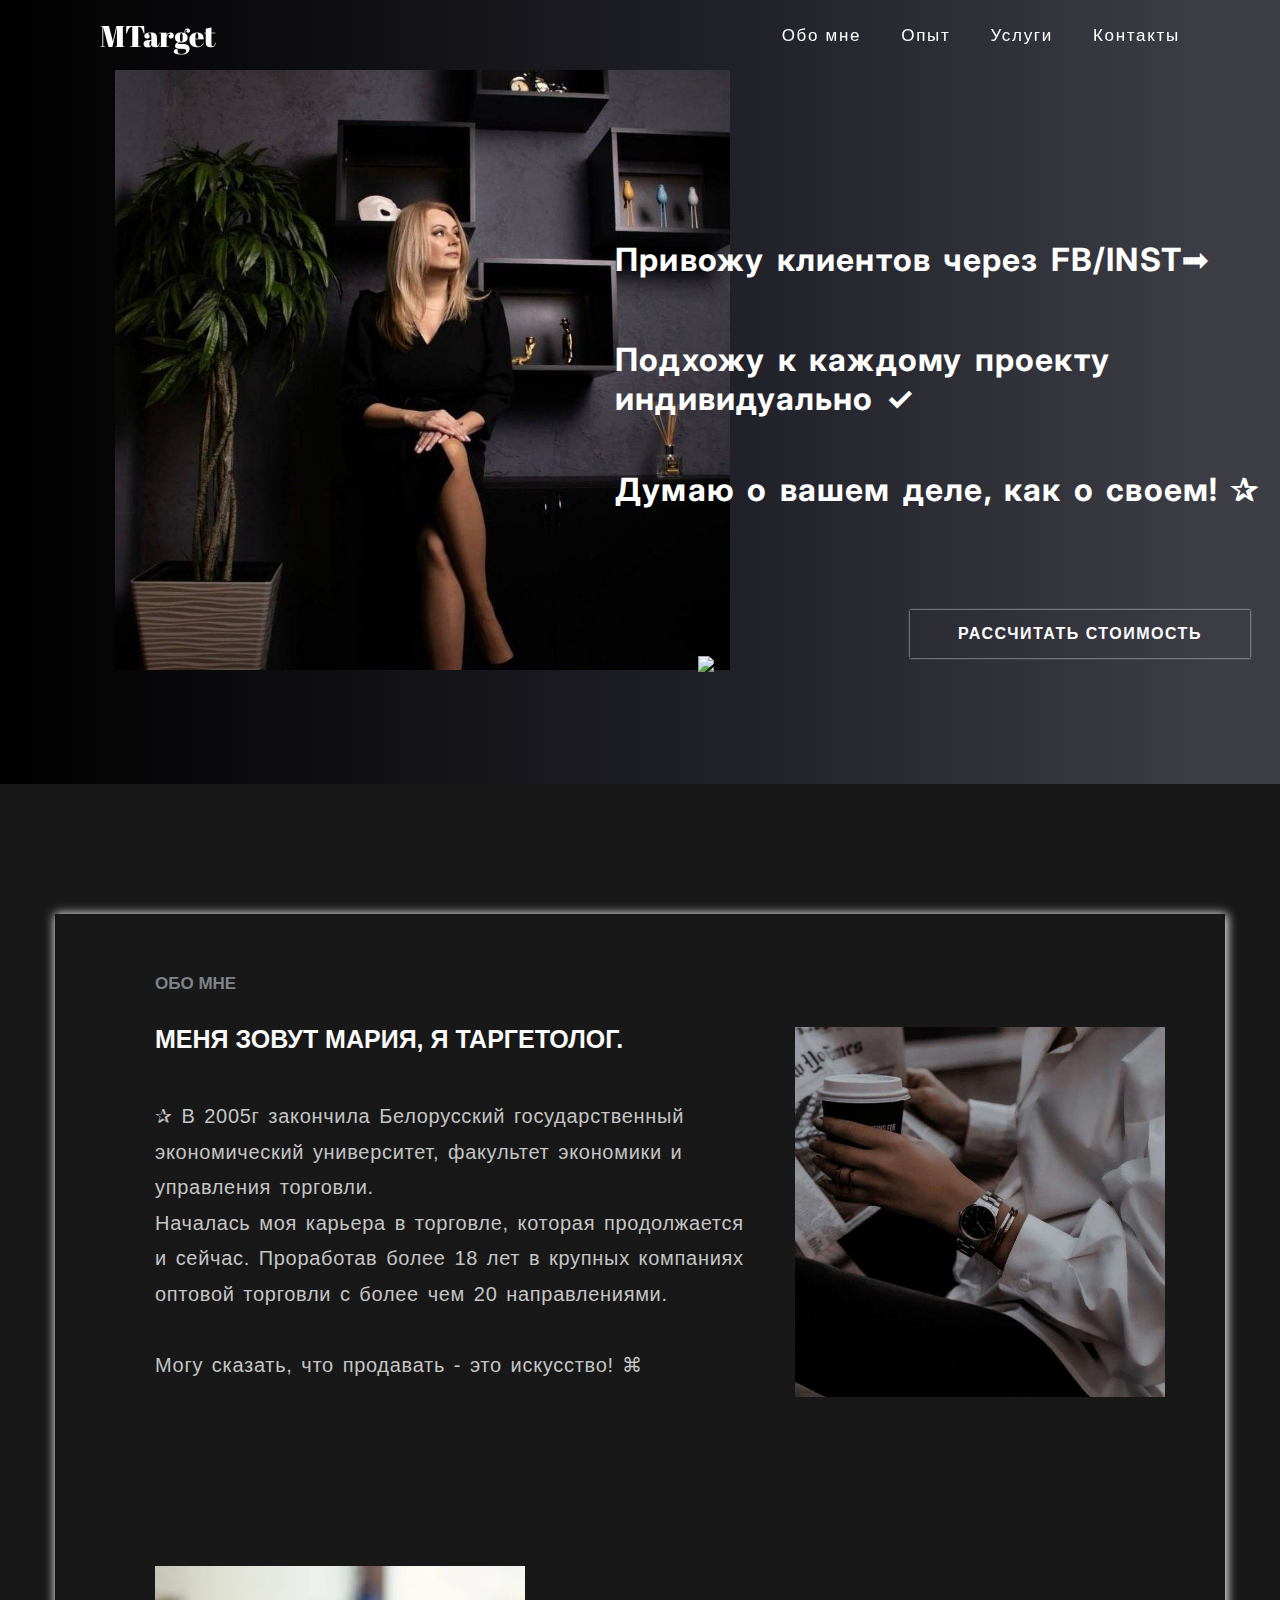
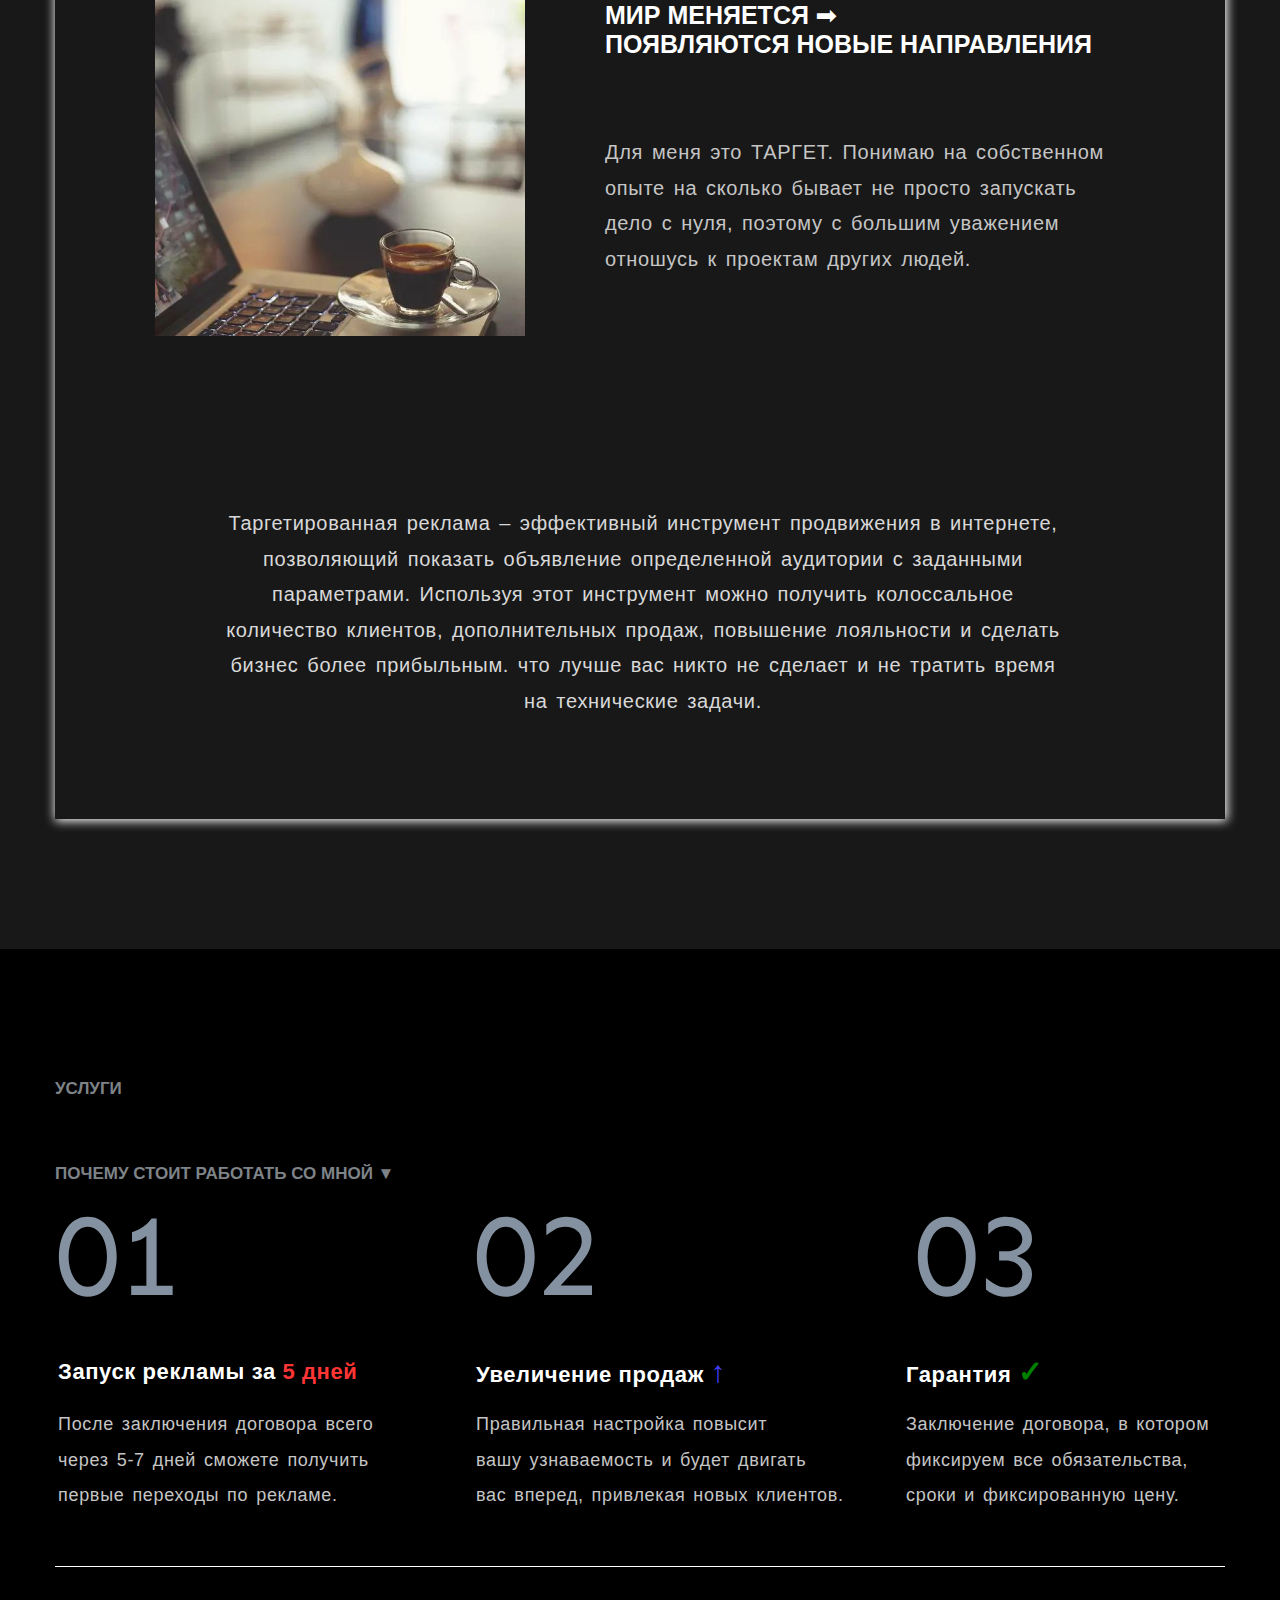
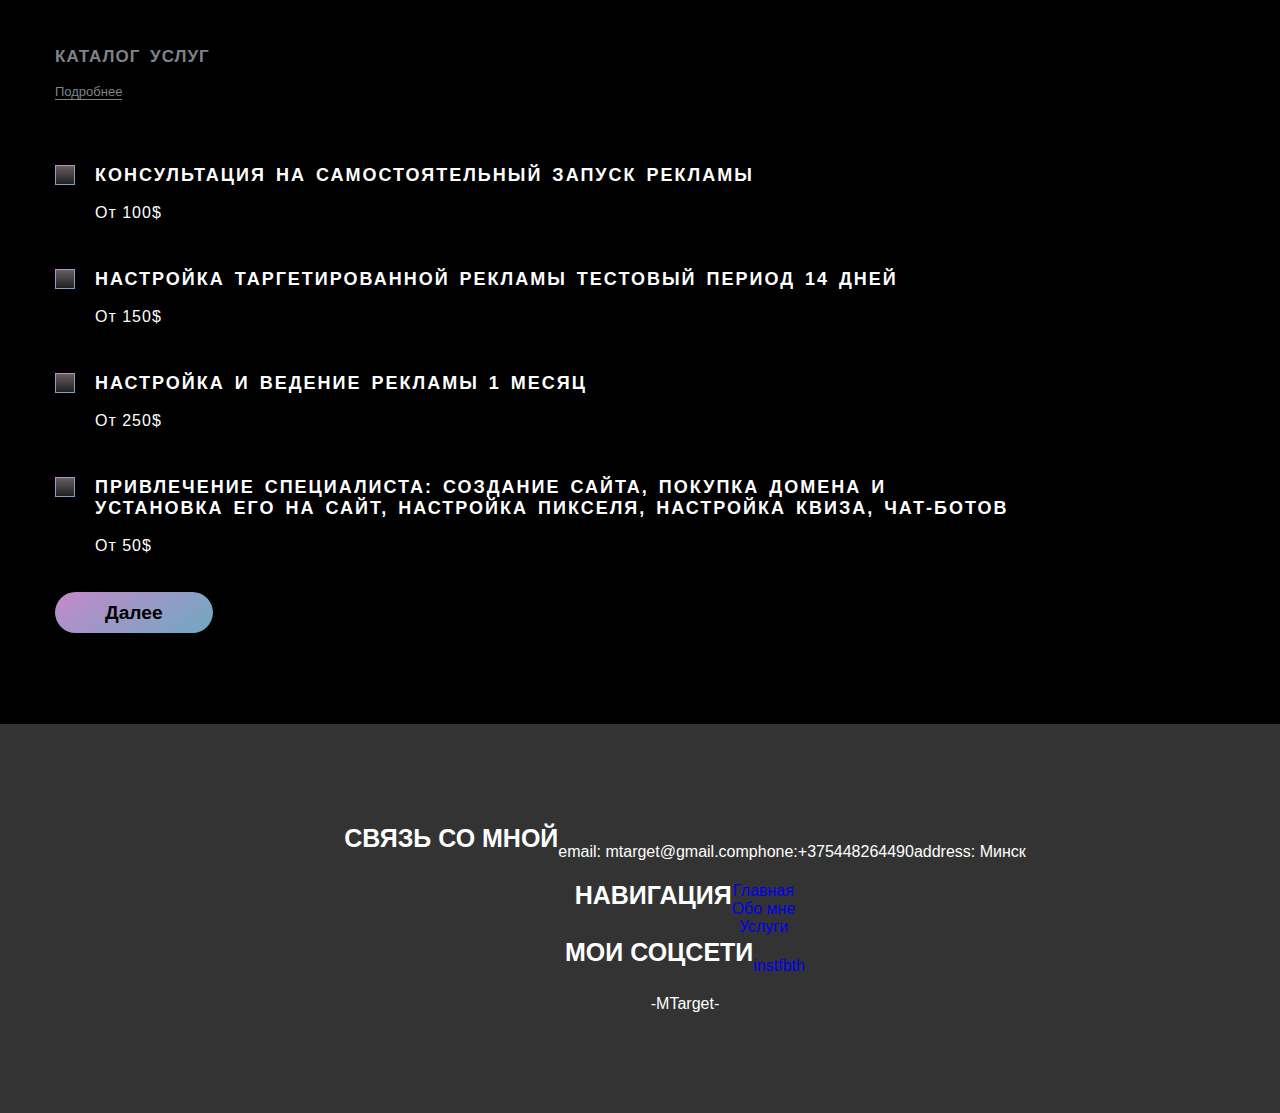
==== index.html @ 19e2205e "index.html" ====
<!DOCTYPE html>
<html lang="en">
<head>
    <meta charset="UTF-8">
    <meta http-equiv="X-UA-Compatible" content="IE=edge">
    <meta name="viewport" content="width=device-width, initial-scale=1.0">
    <link rel="preconnect" href="https://fonts.googleapis.com">
    <link rel="preconnect" href="https://fonts.gstatic.com" crossorigin>
    <link href="https://fonts.googleapis.com/css2?family=Abril+Fatface&display=swap" rel="stylesheet">
    <link rel="stylesheet" href="style.css">
    <title>Maria Targetolog</title>
</head>
<body>
    <header class="header">
        <div class="container">
           <nav class="nav">
              <p class="MT">MTarget</p>
                <ul class="menu">
                  <li><a href="#about">Обо мне</a></li>
                  <li><a href="#">Опыт</a></li>
                  <li><a href="#uslugi">Услуги</a></li>
                  <li><a href="#footer">Контакты</a></li>
                </ul>
           </nav>
       <section>
           <h2 class="h2-1">Привожу клиентов через FB/INST➟</h3>
           <h2 class="h2-2">Подхожу к каждому проекту<br> индивидуально ✓</h2>
           <h2 class="h2-3">Думаю о вашем деле, как  о своем! ✰</h2>
            <img src="img/logo (2).jpg" class="logo">
            <img src="https://i.giphy.com/2wh8AaMZ2jtRseDQ3C.webp" class="kot">
            <a href="#katalog" class="button">
                <span class="box">
                    Рассчитать стоимость
                </span>
            </button>
        </section>
      </div>
  </header>
  <div class="about" id="about">
    <div class="container">
       <div class="info">
         <div class="info1">
          <span class="about-me">Обо мне</span>
          <h3 class="h3-discr1">Меня зовут Мария, я таргетолог.</h3>
          <p class="discr-1">
            ✰ В 2005г закончила Белорусский государственный экономический
             университет, факультет экономики и<br> управления торговли.<br>
             Началась моя карьера в торговле, которая продолжается<br>
             и сейчас. Проработав более 18 лет в крупных 
             компаниях<br> оптовой торговли с более чем 20 направлениями.<br>
             <br>
             Могу сказать, что продавать - это искусство! ⌘
          </p>
          <img src="img/discr-photo1.jpg" class="discr-photo1">
        </div>
        <div class="info2">
            <img src="img/discr-photo2.jpg" class="discr-photo2">
            <article class="article1">
             <h3 class="h3-disrc2">
               Мир меняется ➟<br> появляются новые направления
             </h3><br>
              <p class="discr-2">
               Для меня это ТАРГЕТ. Понимаю на собственном<br>
               опыте на сколько бывает не просто запускать<br> 
               дело с нуля, поэтому с большим уважением<br>
                отношусь к проектам других людей.</article>
              </p>
        </div>
        <p class="target">
            Таргетированная реклама – эффективный инструмент продвижения
            в интернете, позволяющий показать объявление определенной  аудитории
            с заданными параметрами. Используя этот инструмент можно получить
            колоссальное количество клиентов, дополнительных продаж,
            повышение лояльности и сделать бизнес более прибыльным.
            что лучше вас никто не сделает и не тратить время на технические задачи.
        </p>
      </div>
     </div>
  </div>

  <main class="uslugi" id="uslugi">
     <div class="container">
        <h2 class="h2-uslugi">Услуги</h2>
        <table class="table-uslug">
            <h2 class="wwme">Почему стоит работать со мной ▼</h2>
            <tr>
                <th><img src="img/01.svg"></th>
                <th><img src="img/02.svg"></th>
                <th><img src="img/03.svg"></th>
              </tr>
              <tr>
                <td class="table-td">Запуск рекламы за <span class="fdays">5 дней</span></td>
                <td class="table-td">Увеличение продаж <span class="up">↑</span></td>
                <td class="table-td">Гарантия <span class="garant">✓</span></td>
              </tr>
              <tr>

                
                <div id="hiddenText" class="hidden">
                  <td class="table-td2">
                    <p id="additionalText" class="hidden">После заключения договора всего<br> 
                     через 5-7 дней сможете получить<br>
                      первые переходы по рекламе. </p>
                    </td>
                   
                </div>
                 <td class="table-td2">Правильная настройка повысит<br> 
                     вашу узнаваемость и будет двигать<br>
                      вас вперед, привлекая новых клиентов.</td>
                 <td class="table-td2">Заключение договора, в котором фиксируем все обязательства,
                      сроки и фиксированную цену.</td>
               </tr>
        </table>
        
     </div>
  </main>

  <section class="katalog" id="katalog">
    <div class="container">
     <h2 class="h2-katalog">Каталог услуг</h2>




     <a href="#katalog" class="podrobnee" id="openPopup">
      <span class="podrobnee-span">Подробнее</span></a>
      <div class="popup" id="popup">

        <div class="dop-infa-box">
        
          <b><span class="one">1.</span>Консультация на самостоятельный запуск рекламы:</b>
          <p class="p-dop-infa">*Аудит профиля,
           стратегия продвижения, 
           воронка продаж,
           разбор/создание PK В Fb,
           идеи для макетов,
           сопровождение 5 дней</p>

          <br>
          <br>

          <b><span class="one">2.</span>Настройка таргета на тестовый период 14 дней:</b>
          <p class="p-dop-infa">*Разбор посадочной страницы,
          создание и настройка PK, 
          анализ вашего бизнеса и конкурентов,
          анализ и сегментация ЦА,
          разработка рекламной стратегии,
          подготовка офферов и креативов,
          запуск рекламной кампании,
          анализ показателей тестовой рекламной кампании</p>

          <br>
          <br>

          <b><span class="one">3.</span>Настройка и ведение рекламы 1 месяц:</b>
          <p class="p-dop-infa">*Разбор посадочной страницы,
          cоздание и настройка PK, 
          анализ вашего бизнеса и конкурентов,
          анализ и сегментация ЦА,
          разработка рекламной стратегии,
          подготовка офферов и креативов,
          запуск рекламной кампании,
          поиск эффективных рекламных связок,
          анализ показателей тестовой рекламной кампании,
          отчетность (по договоренности)</p>

          <br>
          <br>

          <b><span class="one">4.</span>Дополнительные услуги - привлечению специалиста создание сайта</b>
          <p class="p-dop-infa">*Покупка домена и установка,
          настройка пикселя,
          настройка квиза,
          чат-ботов,
          обсуждается отдельно </p>
      </div>


        <button id="closePopup" class="close">Закрыть</button>
      </div>




     <ul class="ul-katalog">
      <li>
        <div class="checkbox">
          <input id="checkbox" class="checkbox__input" type="checkbox">
          <label for="checkbox" class="checkbox__label">
            <span class="checkbox__custom"></span>
            <h3 class="ckbx3">Консультация на самостоятельный запуск рекламы</h3>
            <span class="price">От 100$</span>
          </label>
        </div>
      </li>

      <li>
        <div class="checkbox">
          <input id="checkbox1" class="checkbox__input" type="checkbox">
          <label for="checkbox1" class="checkbox__label">
            <span class="checkbox__custom"></span>
            <h3 class="ckbx3">Настройка таргетированной рекламы тестовый
             период 14 дней</h3>
             <span class="price">От 150$</span>
          </label>
        </div>
      </li>

      <li>
        <div class="checkbox">
          <input id="checkbox2" class="checkbox__input" type="checkbox">
          <label for="checkbox2" class="checkbox__label">
            <span class="checkbox__custom"></span>
            <h3 class="ckbx3">Настройка и ведение рекламы 1 месяц</h3>
            <span class="price">От 250$</span>
          </label>
        </div>
      </li>

      <li>
        <div class="checkbox">
          <input id="checkbox3" class="checkbox__input" type="checkbox">
          <label for="checkbox3" class="checkbox__label">
            <span class="checkbox__custom"></span>
            <h3 class="ckbx3">Привлечение специалиста: создание 
              сайта, покупка домена и<br>
              установка его на сайт, настройка пикселя, настройка квиза, чат-ботов</h3>
              <span class="price">От 50$</span>
          </label>
        </div>
      </li>
     </ul>
     <a href="#" class="dalee">Далее</a>
    </div>
  </section>


  <footer class="footer" id="footer">
    <div class="container">
      <div class="footer-cont">
       <div class="footer-content">
         <h3 class="h3-footer">Связь со мной</h3>
         <p class="footer-p">email: mtarget@gmail.com</p>
         <p class="footer-p">phone:+375448264490</p>
         <p class="footer-p">address: Минск</p>
       </div>

       <div class="footer-content">
         <h3 class="h3-footer">Навигация</h3>
          <ul class="list-footer">
          <li><a href="#" class="footer-href">Главная</a></li>
          <li><a href="#about" class="footer-href">Обо мне</a></li>
          <li><a href="#uslugi" class="footer-href">Услуги</a></li>
         </ul>
       </div>

       <div class="footer-content">
         <h3 class="h3-footer">Мои соцсети</h3>
         <li><a href="#" class="footer-href">inst</a></li>
         <li><a href="#" class="footer-href">fb</a></li>
         <li><a href="#" class="footer-href">th</a></li>
       </div>
       <p class="konec">-MTarget-</p>
     </div>
    </div>
  </footer>


  

  



  <script src="script.js"></script>
</body>
</html>
---- style.css ----
@import url('https://fonts.googleapis.com/css2?family=Inconsolata:wght@200..900&display=swap');
@import url('https://fonts.googleapis.com/css2?family=Inconsolata:wght@200..900&family=Inter:wght@100..900&display=swap');



body {
	padding: 0;
	margin: 0;
	font-family: 'Anton', sans-serif;
	font-size: 16px;
  scroll-behavior: smooth;
}

* {
	box-sizing: border-box;
  scroll-behavior: smooth;
}

h1, h2, h3, h4, h5, h6 {
	padding: 0;
	margin: 0;
	text-transform: uppercase;
}

h3 {
	font-size: 25px;
	margin-bottom: 28px;
}

a {
	text-decoration: none;
}


p {
	margin: 0;
}

ul, li {
	display: block;
	padding: 0;
	margin: 0;
}

.container {
	width: 1170px;
	/*позиционирование по центру*/
	margin: 0 auto; 
  cursor: default;
}

.header {
	padding-top: 60px;
	color: #fff;
	padding-bottom: 110px;
    background: rgb(0,0,0);
    background: rgb(0,0,0);
    background: linear-gradient(90deg, rgba(0,0,0,1) 0%,
     rgba(33,33,41,1) 58%, rgba(61,61,70,1) 95%);
}

.nav {
  position: fixed;
  top: 0px;
  left: 0;
  width: 100%;
  background-color: #18181800;
  color: #fff;
  display: flex;
  justify-content: space-between;
  align-items: center;
  padding: 15px 100px;
  z-index: 7;
  transition: 0.6s;
}

.nav.sticky {
  padding: 3px 100px;
  background-color: rgba(202, 202, 202, 0.932);
}

.nav.sticky .MT,
.nav.sticky ul li a{
  color: rgb(0, 0, 0);
}

.nav.sticky ul li a:hover{
  border-bottom: 1px solid rgb(0, 0, 0);
}

.menu {
  position: relative;
	display: flex;
  justify-content: center;
  align-items: center;
}

.menu li {
  position: relative;
	margin-right: 40px;
}

.menu li a {
  position: relative;
	font-size: 17px;
	letter-spacing: 0.1em;
  color: #fff;
  transition: 0.6s;
}

.menu li a:hover {
	border-bottom: 1px solid #fff;
}

.menu :last-child {
  margin-right: 0;
}

.MT {
  position: relative;
  transition: 0.6s;

  font-size: 30px;
  font-family: "Abril Fatface", serif;
  font-weight: 400;
  font-style: normal;
}

.logo {
  width: 615px;
  height: 600px;
  margin-top: 10px;
  margin-left: -290px;
  transition: 0.3s;
}

.logo:hover {
  box-shadow: 0 20px 40px rgba(255, 255, 255, 0.3);
}

.h2-1 {
  font-size: 32px;
  position: absolute;
  margin-left: 560px;
  margin-top: 180px;
  text-transform: none;
  font-family: "Inter", sans-serif;
  word-spacing: 4px;
  letter-spacing: 1.2px;
}

.h2-2 {
  font-size: 32px;
  position: absolute;
  margin-left: 560px;
  margin-top: 280px;
  text-transform: none;
  font-family: "Inter", sans-serif;
  word-spacing: 4px;
  letter-spacing: 1.2px;
}

.h2-3 {
  font-size: 32px;
  position: absolute;
  margin-left: 560px;
  margin-top: 410px;
  text-transform: none;
  font-family: "Inter", sans-serif;
  word-spacing: 4px;
  letter-spacing: 1.2px;
}

.kot {
  position: relative;
  width: 55px;
  margin-left: -36px;
  top: 2px;
}


.box {
  width: 340px;
  position: relative;
  left: 850px;
  top: 550px;
  height: auto;
  float: left;
  transition: .5s linear;
  position: relative;
  display: block;
  overflow: hidden;
  padding: 15px;
  text-align: center;
  margin: 0 5px;
  background: transparent;
  text-transform: uppercase;
  font-weight: 900;
  box-shadow: 0 0 2px 0px #fff;
  transition: 0.5s;
  color: #fff;
  letter-spacing: 1.5px;
  }
  
  .box:before {
  position: absolute;
    content: '';
    left: 0;
    bottom: 0;
    height: 4px;
    width: 100%;
    border-bottom: 4px solid transparent;
    border-left: 4px solid transparent;
    box-sizing: border-box;
    transform: translateX(100%);
  }
  
  .box:after {
    position: absolute;
    content: '';
    top: 0;
    left: 0;
    width: 100%;
    height: 4px;
    border-top: 4px solid transparent;
    border-right: 4px solid transparent;
    box-sizing: border-box;
    transform: translateX(-100%);
  }
  
  .box:hover {
    box-shadow: 0 5px 15px rgba(0, 0, 0, 0.5);
  }
  
  .box:hover:before {
    border-color: #262626;
    height: 100%;
    transform: translateX(0);
    transition: .3s transform linear, .3s height linear .3s;
}
  
  .box:hover:after {
  border-color: #262626;
  height: 100%;
  transform: translateX(0);
  transition: .3s transform linear, .3s height linear .5s;
}
  
.button {
  color: black;
  text-decoration: none;
  cursor: pointer;
  outline: none;
  border: none;
  background: transparent;
}


.about {
  padding-top: 130px;
  color: #fff;
  background-color: #181818;
  padding-bottom: 130px;
  scroll-margin-top: -65px;
}


.about-me {
  color: #7e8388;
  cursor: default;
  font-size: 17px;
  font-weight: 800;
  text-transform: uppercase;
  font-family: Arial, Helvetica, sans-serif;
  
}

.h3-discr1 {
  color: rgb(250, 250, 250);
  margin-top: 31px;
  margin-bottom: 15px;
}

.discr-1 {
  color: #c5c5c5;
  font-size: 20px;
  font-family: 'Segoe UI', Tahoma, Geneva, Verdana, sans-serif;
  letter-spacing: 0.7px;
  word-spacing: 2.5px;  
  line-height: 35.5px;
  padding-top: 30px;
}


.discr-photo1 {
  width: 370px;
  position: relative;
  margin-left: 640px;
  margin-top: -381px;
  transition: 0.3s;
}

.discr-photo1:hover {
  box-shadow: 0 20px 40px rgba(255, 255, 255, 0.3);
	transform: scale(1.02);
}

.info {
  box-shadow: 1px 1px 10px 1px  #ffffff;
  padding: 60px 400px 100px 100px;
  
}

.info2 {
  display: flex;
}

.article1 {
  position: absolute;
  padding-top: 200px;
  padding-left: 450px;
}

.discr-photo2 {
  width: 370px;
  position: relative;
  margin-top: 165px;
  transition: 0.3s;
  z-index: 5;
}

.discr-photo2:hover {
  box-shadow: 0 20px 40px rgba(255, 255, 255, 0.3);
	transform: scale(1.02);
}

.h3-discr2 {
  color: rgb(250, 250, 250);
  margin-top: 31px;
  margin-bottom: 15px;
}

.discr-2 {
  color: #c5c5c5;
  font-size: 20px;
  font-family: 'Segoe UI', Tahoma, Geneva, Verdana, sans-serif;
  letter-spacing: 0.7px;
  word-spacing: 2.5px;  
  line-height: 35.5px;
  padding-top: 30px;
}

.target {
  text-align: center;
  margin-top: 170px;
  margin-left: 63px;
  color: #d8d8d8;
  font-size: 20px;
  font-family: Arial, Helvetica, sans-serif;
  letter-spacing: 0.7px;
  word-spacing: 2.5px;  
  line-height: 35.5px;
  width: 850px;
}

.uslugi{
  padding-bottom: 70px;
  background-color: rgb(0, 0, 0);
  scroll-margin-top: -53px;
}

.h2-uslugi {
  color: #7e8388;
  cursor: default;
  font-size: 17px;
  font-weight: 800;
  text-transform: uppercase;
  font-family: Arial, Helvetica, sans-serif;
  padding-top: 130px;
}

.table-uslug  {
  color: #fff;
  border-bottom: 0.2px solid rgb(255, 255, 255);
  padding-bottom: 49px;
}

.table-uslug th {
  padding-right: 300px;
  padding-top: 30px;
}

.table-uslug th:last-child {
  padding-right: 180px;
}

.table-uslug th:nth-child(2) {
  padding-right: 310px;
}

.wwme {
  color: #fff;
  color: #7e8388;
  cursor: default;
  font-size: 17px;
  font-weight: 800;
  text-transform: uppercase;
  font-family: Arial, Helvetica, sans-serif;
  padding-top: 65px;
}

.fdays {
  color: rgb(255, 53, 53);
}

.up {
  color: rgb(64, 64, 255);
  font-size: 30px;
  font-weight: 900;
}

.garant {
  color: green;
  font-size: 30px;
  font-weight: 900;
}

.table-td {
  padding-top: 50px;
  font-family: Arial, Helvetica, sans-serif;
  font-size: 22px;
  letter-spacing: 0.6px;
  font-weight: 600;
}

.table-td2 {
  color: #c5c5c5;
  font-size: 18px;
  font-family: 'Segoe UI', Tahoma, Geneva, Verdana, sans-serif;
  letter-spacing: 0.7px;
  word-spacing: 2.2px;  
  line-height: 35.5px;
  padding-top: 15px;
}

.katalog {
  padding-bottom: 100px;
  background-color: rgb(0, 0, 0);
  scroll-margin-top: 55px;
}

.h2-katalog {
  color: #7e8388;
  cursor: default;
  font-size: 17px;
  font-weight: 800;
  word-spacing: 4px;
  letter-spacing: 1px;
  text-transform: uppercase;
  font-family: Arial, Helvetica, sans-serif;
  padding-top: 10px;
  margin-bottom: 15px;
}

.podrobnee {
  position: relative;
  font-family: Arial, Helvetica, sans-serif;
  color: #7e8388;
  border-bottom:#7e8388 1px solid;
  font-size: 13px;
}

.popup {
  display: none;
  position: fixed;
  top: 60%;
  left: 50%;
  transform: translate(-50%, -60%);
  padding-top: 35px;
  padding-bottom: 35px;
  padding-left: 70px;
  padding-right: 70px;
  background-color: #3a3a3a;
  border-radius: 5px;
  z-index: 1000;
  box-shadow: 0 5px 20px #f3663b8e;
  transition: 0.3s;
}

.popup:hover {
  box-shadow: 0 10px 30px #f3663b8e;
}

.dop-infa-box :last-child{
  padding-bottom: 20px;
}

b {
  color: #f3663b;
}

.p-dop-infa {
  color: #c5c5c5;
  font-size: 14px;
  font-family: 'Segoe UI', Tahoma, Geneva, Verdana, sans-serif;
  letter-spacing: 0.5px;
  word-spacing: 1px;  
}

.one {
  color: #f3663b;
}

.podrobnee:hover {
  opacity: 0.8;
}

.close {
  border: none;
  background-color: #b95739;
  border-radius: 20px;
  padding-left: 15px;
  padding-top: 7px;
  padding-bottom: 7px;
  padding-right: 15px;
  transition: 0.3s all;
}

.close:hover {
  box-shadow: 1px 4px 20px #f3663b8e;
  -webkit-transform: scale(1.02);
  transform: scale(1.02);
}

.ul-katalog {
  color: #d8d8d8;
  margin-top: 65px;
}

.ul-katalog li {
  padding-bottom: 45px;
}

.ckbx3 {
  letter-spacing: 2px;
  word-spacing: 3px;
  font-size: 18px;
  font-weight: 600;
  padding-left: 10px;
}

.checkbox {
  display: inline-block;
  position: relative;
  cursor: pointer;
}

.checkbox__input {
  position: absolute;
  opacity: 0;
  width: 0;
  height: 0;
}

.checkbox__label {
  display: inline-block;
  padding-left: 30px;
  margin-bottom: 10px;
  position: relative;
  font-size: 16px;
  color: #fff;
  cursor: pointer;
  transition: all 0.6s cubic-bezier(0.23, 1, 0.320, 1);
}

.checkbox__custom {
  position: absolute;
  top: 0;
  left: 0;
  width: 20px;
  height: 20px;
  background: linear-gradient(#665f5f, #212121) padding-box,
              linear-gradient(145deg,#c489ca, #6ea9c0) border-box;
  border: 1px solid transparent;
  transition: all 0.6s cubic-bezier(0.23, 1, 0.320, 1);
}

.checkbox__input:checked + .checkbox__label .checkbox__custom {
  background-image: linear-gradient(145deg,#c489ca, #6ea9c0);
  transform: rotate(45deg) scale(0.8);
}

.checkbox__label:hover .checkbox__custom {
  transform: scale(1.1);
}

.price {
  position: absolute;
  font-family: Arial, Helvetica, sans-serif;
  letter-spacing: 1px;
  padding-left: 10px;
  margin-top: -10px;
}

.dalee {
  position: relative;
  z-index: 2;
  color: #000000;
  font-size: larger;
  font-weight: 700;
  font-family: Arial, Helvetica, sans-serif;
  padding: 10px 50px 10px 50px;
  border-radius: 25px;
  background: linear-gradient(145deg,#c489ca, #6ea9c0) border-box;
  transition: all 0.2s;
}

.dalee:hover {
  opacity: 0.9;
  box-shadow: 0 8px 35px #c489ca;
}





footer {
  background-color: #333;
  color: #fff;
  padding: 100px;
  text-align: center;
}

.footer-content {
  display: flex;
  flex-direction: column;
  align-items: center;
  justify-content: center;
}

@media only screen and (min-width: 768px) {
  .footer-content {
    flex-direction: row;
  }
}

.footer-content p {
  margin: 5px 0;
}

.social-icons {
  margin-top: 10px;
}

.social-icon {
  display: inline-block;
  margin: 0 10px;
}
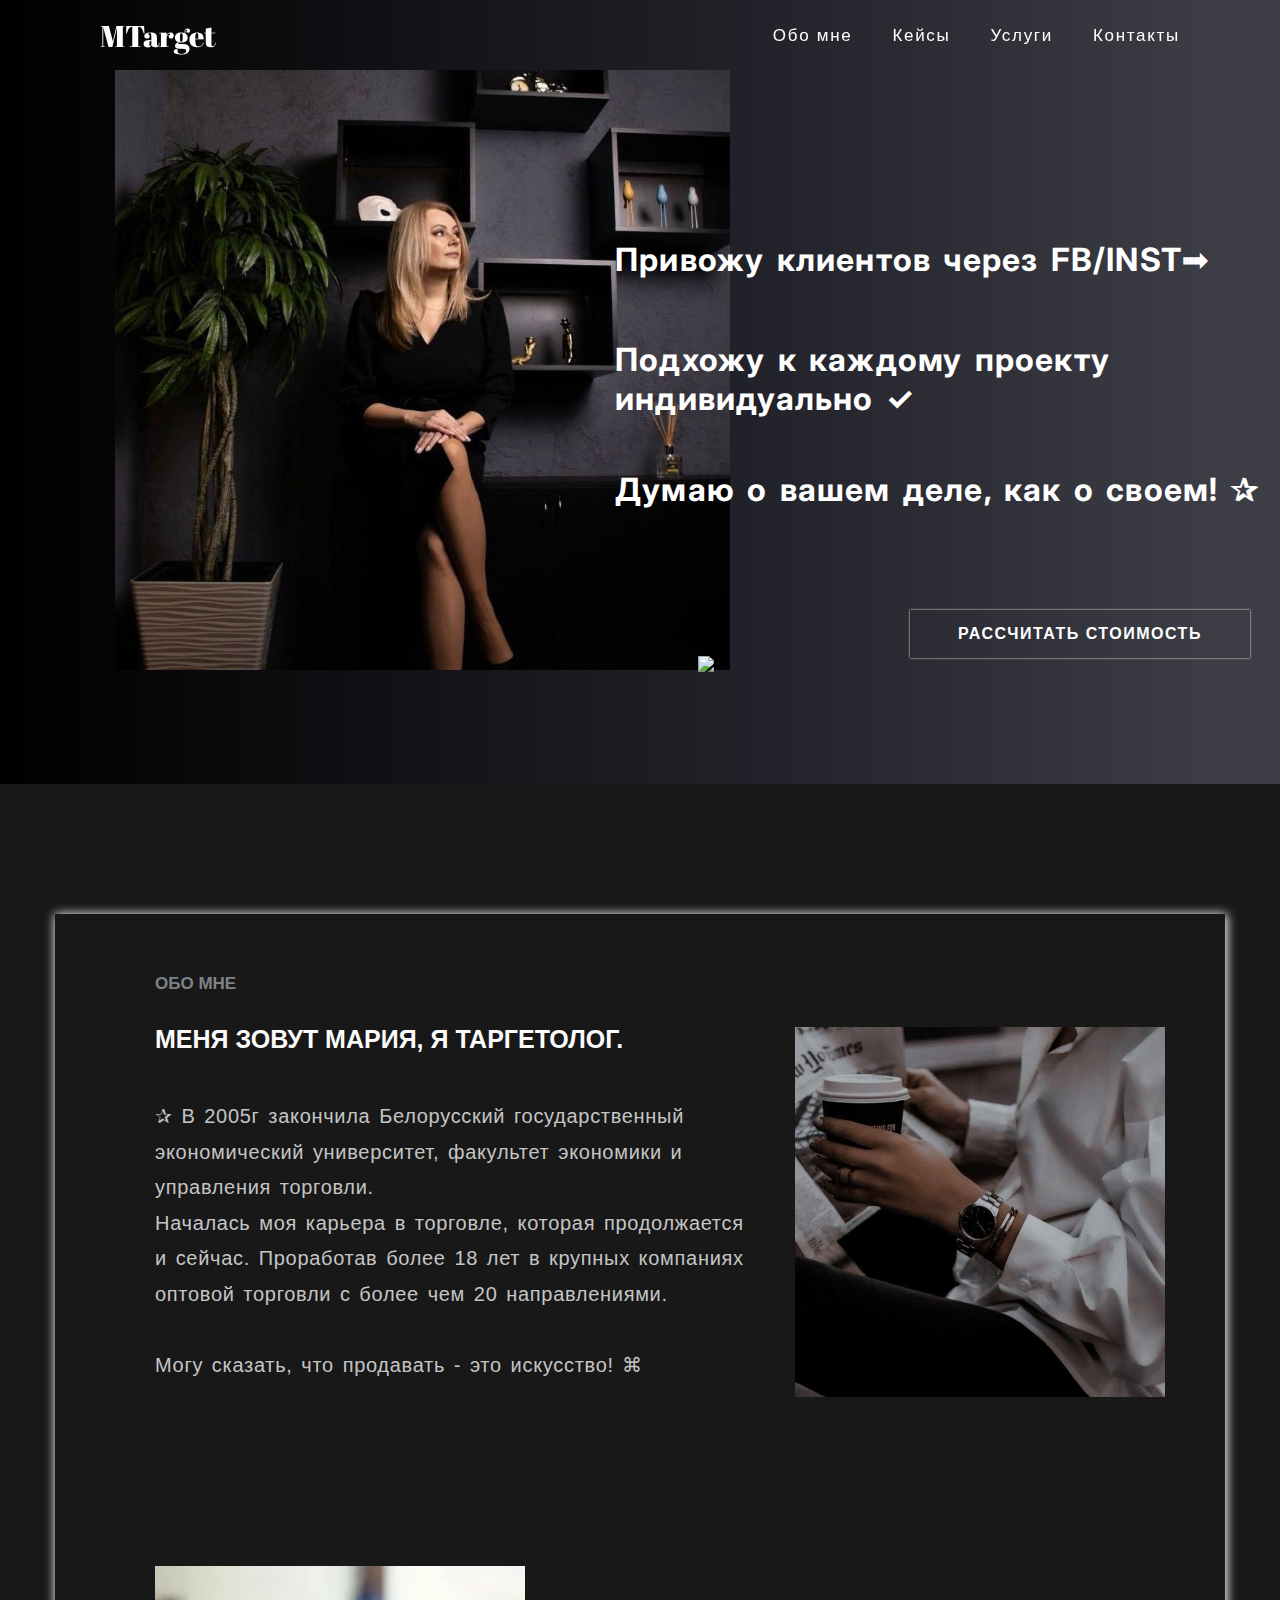
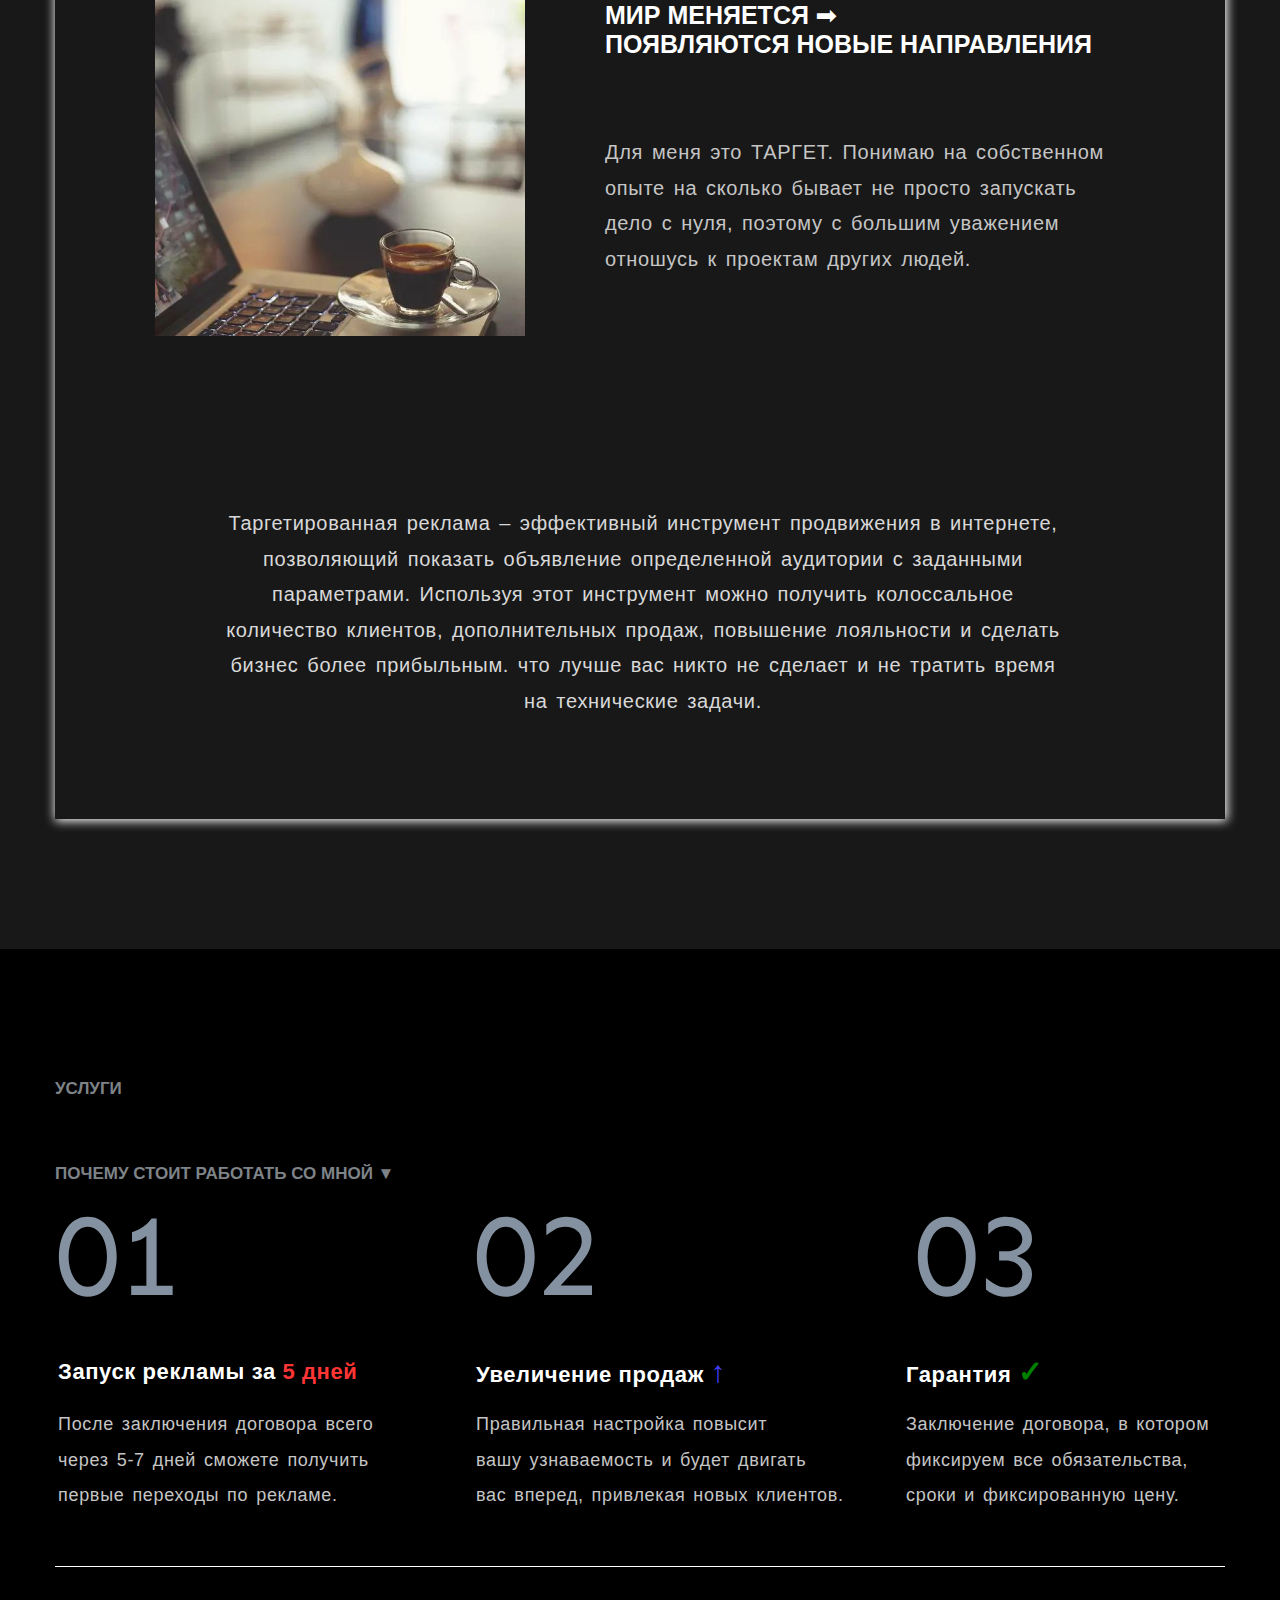
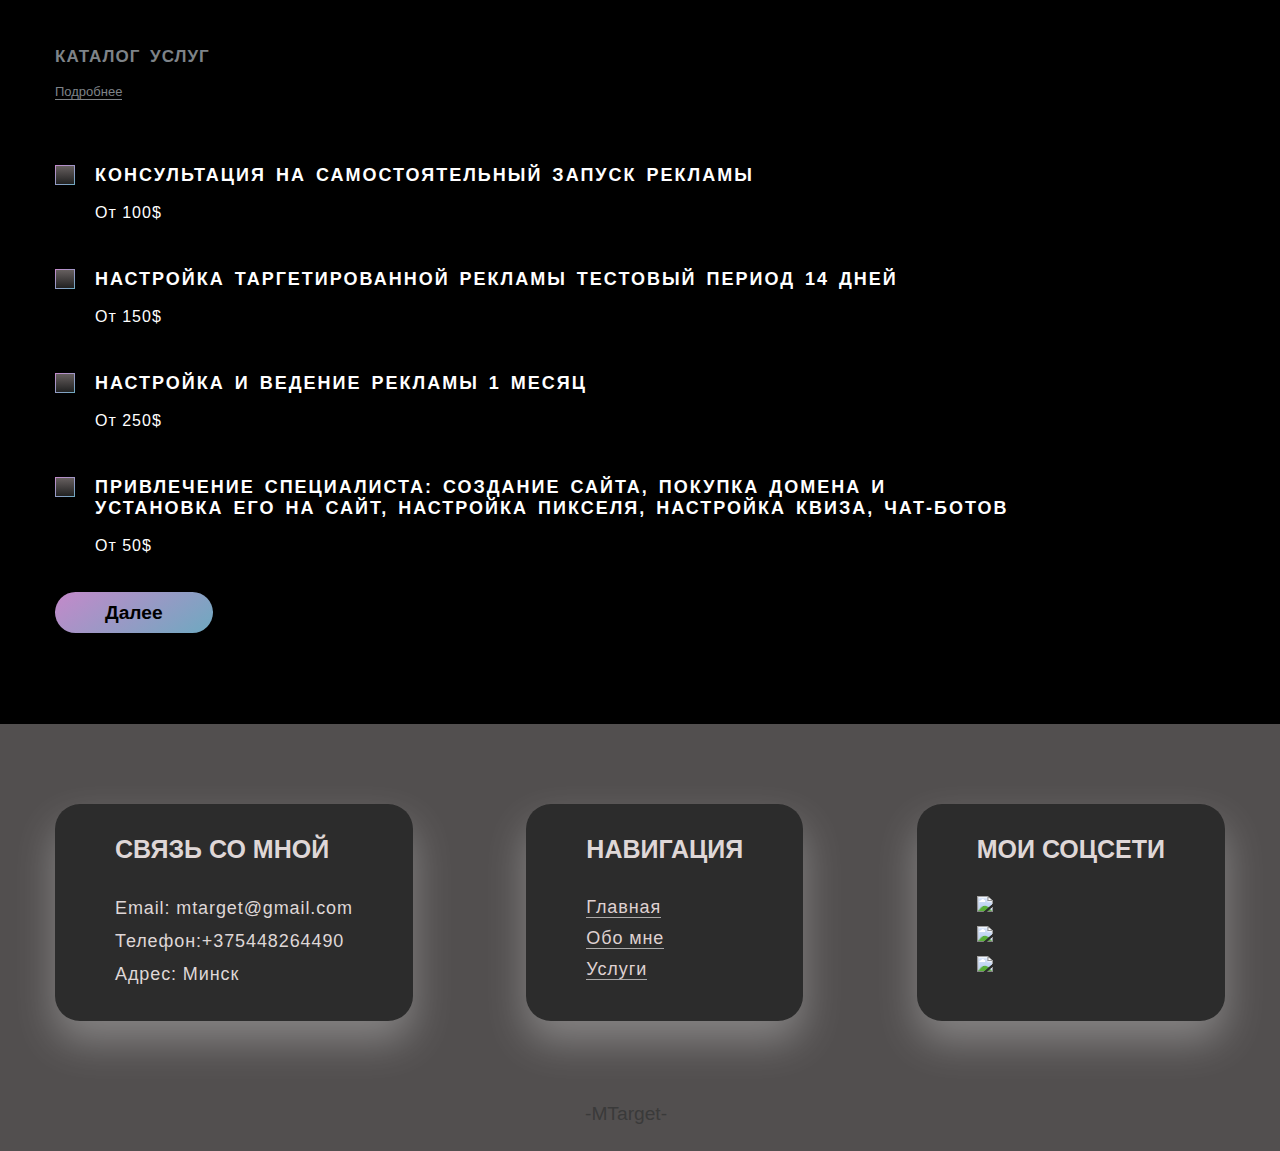
==== commit 8963bb1c: "index.html" ====
--- a/index.html
+++ b/index.html
@@ -1,179 +1,182 @@
 <!DOCTYPE html>
 <html lang="en">
+
 <head>
-    <meta charset="UTF-8">
-    <meta http-equiv="X-UA-Compatible" content="IE=edge">
-    <meta name="viewport" content="width=device-width, initial-scale=1.0">
-    <link rel="preconnect" href="https://fonts.googleapis.com">
-    <link rel="preconnect" href="https://fonts.gstatic.com" crossorigin>
-    <link href="https://fonts.googleapis.com/css2?family=Abril+Fatface&display=swap" rel="stylesheet">
-    <link rel="stylesheet" href="style.css">
-    <title>Maria Targetolog</title>
+  <meta charset="UTF-8">
+  <meta http-equiv="X-UA-Compatible" content="IE=edge">
+  <meta name="viewport" content="width=device-width, initial-scale=1.0">
+  <link rel="preconnect" href="https://fonts.googleapis.com">
+  <link rel="preconnect" href="https://fonts.gstatic.com" crossorigin>
+  <link href="https://fonts.googleapis.com/css2?family=Abril+Fatface&display=swap" rel="stylesheet">
+  <link rel="stylesheet" href="style.css">
+  <title>Maria Targetolog</title>
 </head>
+
 <body>
-    <header class="header">
-        <div class="container">
-           <nav class="nav">
-              <p class="MT">MTarget</p>
-                <ul class="menu">
-                  <li><a href="#about">Обо мне</a></li>
-                  <li><a href="#">Опыт</a></li>
-                  <li><a href="#uslugi">Услуги</a></li>
-                  <li><a href="#footer">Контакты</a></li>
-                </ul>
-           </nav>
-       <section>
-           <h2 class="h2-1">Привожу клиентов через FB/INST➟</h3>
-           <h2 class="h2-2">Подхожу к каждому проекту<br> индивидуально ✓</h2>
-           <h2 class="h2-3">Думаю о вашем деле, как  о своем! ✰</h2>
-            <img src="img/logo (2).jpg" class="logo">
-            <img src="https://i.giphy.com/2wh8AaMZ2jtRseDQ3C.webp" class="kot">
-            <a href="#katalog" class="button">
-                <span class="box">
-                    Рассчитать стоимость
-                </span>
+  <header class="header">
+    <div class="container">
+      <nav class="nav">
+        <p class="MT">MTarget</p>
+        <ul class="menu">
+          <li><a href="#about">Обо мне</a></li>
+          <li><a href="#">Кейсы</a></li>
+          <li><a href="#uslugi">Услуги</a></li>
+          <li><a href="#footer">Контакты</a></li>
+        </ul>
+      </nav>
+      <section>
+        <h2 class="h2-1">Привожу клиентов через FB/INST➟</h3>
+          <h2 class="h2-2">Подхожу к каждому проекту<br> индивидуально ✓</h2>
+          <h2 class="h2-3">Думаю о вашем деле, как о своем! ✰</h2>
+          <img src="img/logo (2).jpg" class="logo">
+          <img src="https://i.giphy.com/2wh8AaMZ2jtRseDQ3C.webp" class="kot">
+          <a href="#katalog" class="button">
+            <span class="box">
+              Рассчитать стоимость
+            </span>
             </button>
-        </section>
-      </div>
+      </section>
+    </div>
   </header>
   <div class="about" id="about">
     <div class="container">
-       <div class="info">
-         <div class="info1">
+      <div class="info">
+        <div class="info1">
           <span class="about-me">Обо мне</span>
           <h3 class="h3-discr1">Меня зовут Мария, я таргетолог.</h3>
           <p class="discr-1">
             ✰ В 2005г закончила Белорусский государственный экономический
-             университет, факультет экономики и<br> управления торговли.<br>
-             Началась моя карьера в торговле, которая продолжается<br>
-             и сейчас. Проработав более 18 лет в крупных 
-             компаниях<br> оптовой торговли с более чем 20 направлениями.<br>
-             <br>
-             Могу сказать, что продавать - это искусство! ⌘
+            университет, факультет экономики и<br> управления торговли.<br>
+            Началась моя карьера в торговле, которая продолжается<br>
+            и сейчас. Проработав более 18 лет в крупных
+            компаниях<br> оптовой торговли с более чем 20 направлениями.<br>
+            <br>
+            Могу сказать, что продавать - это искусство! ⌘
           </p>
           <img src="img/discr-photo1.jpg" class="discr-photo1">
         </div>
         <div class="info2">
-            <img src="img/discr-photo2.jpg" class="discr-photo2">
-            <article class="article1">
-             <h3 class="h3-disrc2">
-               Мир меняется ➟<br> появляются новые направления
-             </h3><br>
-              <p class="discr-2">
-               Для меня это ТАРГЕТ. Понимаю на собственном<br>
-               опыте на сколько бывает не просто запускать<br> 
-               дело с нуля, поэтому с большим уважением<br>
-                отношусь к проектам других людей.</article>
-              </p>
+          <img src="img/discr-photo2.jpg" class="discr-photo2">
+          <article class="article1">
+            <h3 class="h3-disrc2">
+              Мир меняется ➟<br> появляются новые направления
+            </h3><br>
+            <p class="discr-2">
+              Для меня это ТАРГЕТ. Понимаю на собственном<br>
+              опыте на сколько бывает не просто запускать<br>
+              дело с нуля, поэтому с большим уважением<br>
+              отношусь к проектам других людей.
+          </article>
+          </p>
         </div>
         <p class="target">
-            Таргетированная реклама – эффективный инструмент продвижения
-            в интернете, позволяющий показать объявление определенной  аудитории
-            с заданными параметрами. Используя этот инструмент можно получить
-            колоссальное количество клиентов, дополнительных продаж,
-            повышение лояльности и сделать бизнес более прибыльным.
-            что лучше вас никто не сделает и не тратить время на технические задачи.
+          Таргетированная реклама – эффективный инструмент продвижения
+          в интернете, позволяющий показать объявление определенной аудитории
+          с заданными параметрами. Используя этот инструмент можно получить
+          колоссальное количество клиентов, дополнительных продаж,
+          повышение лояльности и сделать бизнес более прибыльным.
+          что лучше вас никто не сделает и не тратить время на технические задачи.
         </p>
       </div>
-     </div>
+    </div>
   </div>
 
   <main class="uslugi" id="uslugi">
-     <div class="container">
-        <h2 class="h2-uslugi">Услуги</h2>
-        <table class="table-uslug">
-            <h2 class="wwme">Почему стоит работать со мной ▼</h2>
-            <tr>
-                <th><img src="img/01.svg"></th>
-                <th><img src="img/02.svg"></th>
-                <th><img src="img/03.svg"></th>
-              </tr>
-              <tr>
-                <td class="table-td">Запуск рекламы за <span class="fdays">5 дней</span></td>
-                <td class="table-td">Увеличение продаж <span class="up">↑</span></td>
-                <td class="table-td">Гарантия <span class="garant">✓</span></td>
-              </tr>
-              <tr>
-
-                
-                <div id="hiddenText" class="hidden">
-                  <td class="table-td2">
-                    <p id="additionalText" class="hidden">После заключения договора всего<br> 
-                     через 5-7 дней сможете получить<br>
-                      первые переходы по рекламе. </p>
-                    </td>
-                   
-                </div>
-                 <td class="table-td2">Правильная настройка повысит<br> 
-                     вашу узнаваемость и будет двигать<br>
-                      вас вперед, привлекая новых клиентов.</td>
-                 <td class="table-td2">Заключение договора, в котором фиксируем все обязательства,
-                      сроки и фиксированную цену.</td>
-               </tr>
-        </table>
-        
-     </div>
+    <div class="container">
+      <h2 class="h2-uslugi">Услуги</h2>
+      <table class="table-uslug">
+        <h2 class="wwme">Почему стоит работать со мной ▼</h2>
+        <tr>
+          <th><img src="img/01.svg"></th>
+          <th><img src="img/02.svg"></th>
+          <th><img src="img/03.svg"></th>
+        </tr>
+        <tr>
+          <td class="table-td">Запуск рекламы за <span class="fdays">5 дней</span></td>
+          <td class="table-td">Увеличение продаж <span class="up">↑</span></td>
+          <td class="table-td">Гарантия <span class="garant">✓</span></td>
+        </tr>
+        <tr>
+
+
+          <div id="hiddenText" class="hidden">
+            <td class="table-td2">
+              <p id="additionalText" class="hidden">После заключения договора всего<br>
+                через 5-7 дней сможете получить<br>
+                первые переходы по рекламе. </p>
+            </td>
+
+          </div>
+          <td class="table-td2">Правильная настройка повысит<br>
+            вашу узнаваемость и будет двигать<br>
+            вас вперед, привлекая новых клиентов.</td>
+          <td class="table-td2">Заключение договора, в котором фиксируем все обязательства,
+            сроки и фиксированную цену.</td>
+        </tr>
+      </table>
+
+    </div>
   </main>
 
   <section class="katalog" id="katalog">
     <div class="container">
-     <h2 class="h2-katalog">Каталог услуг</h2>
-
-
-
-
-     <a href="#katalog" class="podrobnee" id="openPopup">
-      <span class="podrobnee-span">Подробнее</span></a>
+      <h2 class="h2-katalog">Каталог услуг</h2>
+
+
+
+
+      <a href="#katalog" class="podrobnee" id="openPopup">
+        <span class="podrobnee-span">Подробнее</span></a>
       <div class="popup" id="popup">
 
         <div class="dop-infa-box">
-        
+
           <b><span class="one">1.</span>Консультация на самостоятельный запуск рекламы:</b>
           <p class="p-dop-infa">*Аудит профиля,
-           стратегия продвижения, 
-           воронка продаж,
-           разбор/создание PK В Fb,
-           идеи для макетов,
-           сопровождение 5 дней</p>
+            стратегия продвижения,
+            воронка продаж,
+            разбор/создание PK В Fb,
+            идеи для макетов,
+            сопровождение 5 дней</p>
 
           <br>
           <br>
 
           <b><span class="one">2.</span>Настройка таргета на тестовый период 14 дней:</b>
           <p class="p-dop-infa">*Разбор посадочной страницы,
-          создание и настройка PK, 
-          анализ вашего бизнеса и конкурентов,
-          анализ и сегментация ЦА,
-          разработка рекламной стратегии,
-          подготовка офферов и креативов,
-          запуск рекламной кампании,
-          анализ показателей тестовой рекламной кампании</p>
+            создание и настройка PK,
+            анализ вашего бизнеса и конкурентов,
+            анализ и сегментация ЦА,
+            разработка рекламной стратегии,
+            подготовка офферов и креативов,
+            запуск рекламной кампании,
+            анализ показателей тестовой рекламной кампании</p>
 
           <br>
           <br>
 
           <b><span class="one">3.</span>Настройка и ведение рекламы 1 месяц:</b>
           <p class="p-dop-infa">*Разбор посадочной страницы,
-          cоздание и настройка PK, 
-          анализ вашего бизнеса и конкурентов,
-          анализ и сегментация ЦА,
-          разработка рекламной стратегии,
-          подготовка офферов и креативов,
-          запуск рекламной кампании,
-          поиск эффективных рекламных связок,
-          анализ показателей тестовой рекламной кампании,
-          отчетность (по договоренности)</p>
+            cоздание и настройка PK,
+            анализ вашего бизнеса и конкурентов,
+            анализ и сегментация ЦА,
+            разработка рекламной стратегии,
+            подготовка офферов и креативов,
+            запуск рекламной кампании,
+            поиск эффективных рекламных связок,
+            анализ показателей тестовой рекламной кампании,
+            отчетность (по договоренности)</p>
 
           <br>
           <br>
 
           <b><span class="one">4.</span>Дополнительные услуги - привлечению специалиста создание сайта</b>
           <p class="p-dop-infa">*Покупка домена и установка,
-          настройка пикселя,
-          настройка квиза,
-          чат-ботов,
-          обсуждается отдельно </p>
-      </div>
+            настройка пикселя,
+            настройка квиза,
+            чат-ботов,
+            обсуждается отдельно </p>
+        </div>
 
 
         <button id="closePopup" class="close">Закрыть</button>
@@ -182,55 +185,55 @@
 
 
 
-     <ul class="ul-katalog">
-      <li>
-        <div class="checkbox">
-          <input id="checkbox" class="checkbox__input" type="checkbox">
-          <label for="checkbox" class="checkbox__label">
-            <span class="checkbox__custom"></span>
-            <h3 class="ckbx3">Консультация на самостоятельный запуск рекламы</h3>
-            <span class="price">От 100$</span>
-          </label>
-        </div>
-      </li>
-
-      <li>
-        <div class="checkbox">
-          <input id="checkbox1" class="checkbox__input" type="checkbox">
-          <label for="checkbox1" class="checkbox__label">
-            <span class="checkbox__custom"></span>
-            <h3 class="ckbx3">Настройка таргетированной рекламы тестовый
-             период 14 дней</h3>
-             <span class="price">От 150$</span>
-          </label>
-        </div>
-      </li>
-
-      <li>
-        <div class="checkbox">
-          <input id="checkbox2" class="checkbox__input" type="checkbox">
-          <label for="checkbox2" class="checkbox__label">
-            <span class="checkbox__custom"></span>
-            <h3 class="ckbx3">Настройка и ведение рекламы 1 месяц</h3>
-            <span class="price">От 250$</span>
-          </label>
-        </div>
-      </li>
-
-      <li>
-        <div class="checkbox">
-          <input id="checkbox3" class="checkbox__input" type="checkbox">
-          <label for="checkbox3" class="checkbox__label">
-            <span class="checkbox__custom"></span>
-            <h3 class="ckbx3">Привлечение специалиста: создание 
-              сайта, покупка домена и<br>
-              установка его на сайт, настройка пикселя, настройка квиза, чат-ботов</h3>
+      <ul class="ul-katalog">
+        <li>
+          <div class="checkbox">
+            <input id="checkbox" class="checkbox__input" type="checkbox">
+            <label for="checkbox" class="checkbox__label">
+              <span class="checkbox__custom"></span>
+              <h3 class="ckbx3">Консультация на самостоятельный запуск рекламы</h3>
+              <span class="price">От 100$</span>
+            </label>
+          </div>
+        </li>
+
+        <li>
+          <div class="checkbox">
+            <input id="checkbox1" class="checkbox__input" type="checkbox">
+            <label for="checkbox1" class="checkbox__label">
+              <span class="checkbox__custom"></span>
+              <h3 class="ckbx3">Настройка таргетированной рекламы тестовый
+                период 14 дней</h3>
+              <span class="price">От 150$</span>
+            </label>
+          </div>
+        </li>
+
+        <li>
+          <div class="checkbox">
+            <input id="checkbox2" class="checkbox__input" type="checkbox">
+            <label for="checkbox2" class="checkbox__label">
+              <span class="checkbox__custom"></span>
+              <h3 class="ckbx3">Настройка и ведение рекламы 1 месяц</h3>
+              <span class="price">От 250$</span>
+            </label>
+          </div>
+        </li>
+
+        <li>
+          <div class="checkbox">
+            <input id="checkbox3" class="checkbox__input" type="checkbox">
+            <label for="checkbox3" class="checkbox__label">
+              <span class="checkbox__custom"></span>
+              <h3 class="ckbx3">Привлечение специалиста: создание
+                сайта, покупка домена и<br>
+                установка его на сайт, настройка пикселя, настройка квиза, чат-ботов</h3>
               <span class="price">От 50$</span>
-          </label>
-        </div>
-      </li>
-     </ul>
-     <a href="#" class="dalee">Далее</a>
+            </label>
+          </div>
+        </li>
+      </ul>
+      <a href="second-page/forma.html" class="dalee">Далее</a>
     </div>
   </section>
 
@@ -238,41 +241,47 @@
   <footer class="footer" id="footer">
     <div class="container">
       <div class="footer-cont">
-       <div class="footer-content">
-         <h3 class="h3-footer">Связь со мной</h3>
-         <p class="footer-p">email: mtarget@gmail.com</p>
-         <p class="footer-p">phone:+375448264490</p>
-         <p class="footer-p">address: Минск</p>
-       </div>
-
-       <div class="footer-content">
-         <h3 class="h3-footer">Навигация</h3>
+        <div class="footer-content">
+          <h3 class="h3-footer">Связь со мной</h3>
+          <p class="footer-p">Еmail: mtarget@gmail.com</p>
+          <p class="footer-p">Телефон:+375448264490</p>
+          <p class="footer-p">Адрес: Минск</p>
+        </div>
+
+        <div class="footer-content">
+          <h3 class="h3-footer">Навигация</h3>
           <ul class="list-footer">
-          <li><a href="#" class="footer-href">Главная</a></li>
-          <li><a href="#about" class="footer-href">Обо мне</a></li>
-          <li><a href="#uslugi" class="footer-href">Услуги</a></li>
-         </ul>
-       </div>
-
-       <div class="footer-content">
-         <h3 class="h3-footer">Мои соцсети</h3>
-         <li><a href="#" class="footer-href">inst</a></li>
-         <li><a href="#" class="footer-href">fb</a></li>
-         <li><a href="#" class="footer-href">th</a></li>
-       </div>
-       <p class="konec">-MTarget-</p>
-     </div>
+            <li><a href="#" class="footer-href">Главная</a></li>
+            <li><a href="#about" class="footer-href">Обо мне</a></li>
+            <li><a href="#uslugi" class="footer-href">Услуги</a></li>
+          </ul>
+        </div>
+
+        <div class="footer-content">
+          <h3 class="h3-footer">Мои соцсети</h3>
+          <div class="footer-content-icons">
+          <li><a href="#" class="footer-href-i"><img src="img/instagram.svg" class="footer-href-icon">
+            </a></li>
+          <li><a href="#" class="footer-href-i"><img src="img/facebook.svg" class="footer-href-icon">
+            </a></li>
+          <li><a href="https://web.telegram.org/a/#1708719088"
+            class="footer-href-i" target="_blank"><img src="img/telegram.svg" class="footer-href-icon">
+            </a></li>
+          </div>
+        </div>
+      <p class="konec">-MTarget-</p>
+    </div>
     </div>
   </footer>
 
 
-  
-
-  
+
+
+
 
 
 
   <script src="script.js"></script>
 </body>
+
 </html>
-
--- a/style.css
+++ b/style.css
@@ -621,9 +621,81 @@
   box-shadow: 0 8px 35px #c489ca;
 }
 
-
-
-
+footer {
+  background: #524f4f;
+  padding-top: 80px;
+}
+
+.footer {
+  width: 100%;
+  padding-bottom: 130px;
+  box-shadow: 5px 200px 400px rgba(0, 0, 0, 0.4)"
+}
+
+.h3-footer {
+  color: #dfd7d7;
+}
+
+.footer-cont {
+  display: flex;
+  justify-content: space-between;
+  line-height: 30px;
+}
+
+.footer-content {
+  padding: 30px 60px 30px 60px;
+  background-color: #2c2c2c;
+  box-shadow: 0 20px 40px rgba(255, 255, 255, 0.3);
+  border-radius: 25px;
+  transition: all 0.3s;
+}
+
+.footer-content:hover {
+  box-shadow: 0 40px 70px rgba(255, 255, 255, 0.336);
+  transform: scale(1.006);
+}
+
+.footer-p {
+  color: #dfd7d7;
+  font-size: large;
+  letter-spacing: 0.9px;
+  line-height: 33px;
+}
+
+.footer-href {
+  color: #dfd1d1;
+  font-size: large;
+  letter-spacing: 0.9px;
+  border-bottom: 0.5px solid #aaa8a8;
+}
+
+.footer-href:hover {
+  opacity: 0.8;
+}
+
+.konec {
+  position: absolute;
+  margin-top: 295px;
+  margin-left: 530px;
+  color: rgb(58, 58, 58);
+  font-size: larger;
+}
+
+
+
+
+
+/*<footer>
+<div class="footer-content">
+  <p>MTarget; 2022</p>
+  <p>Мои соцсети</p>
+  <div class="social-icons">
+    <a href="#"><img src="facebook.png" alt="Facebook" class="social-icon"></a>
+    <a href="#"><img src="twitter.png" alt="Twitter" class="social-icon"></a>
+    <a href="#"><img src="instagram.png" alt="Instagram" class="social-icon"></a>
+  </div>
+</div>
+</footer>
 
 footer {
   background-color: #333;
@@ -656,6 +728,6 @@
 .social-icon {
   display: inline-block;
   margin: 0 10px;
-}
-
-
+} */
+
+
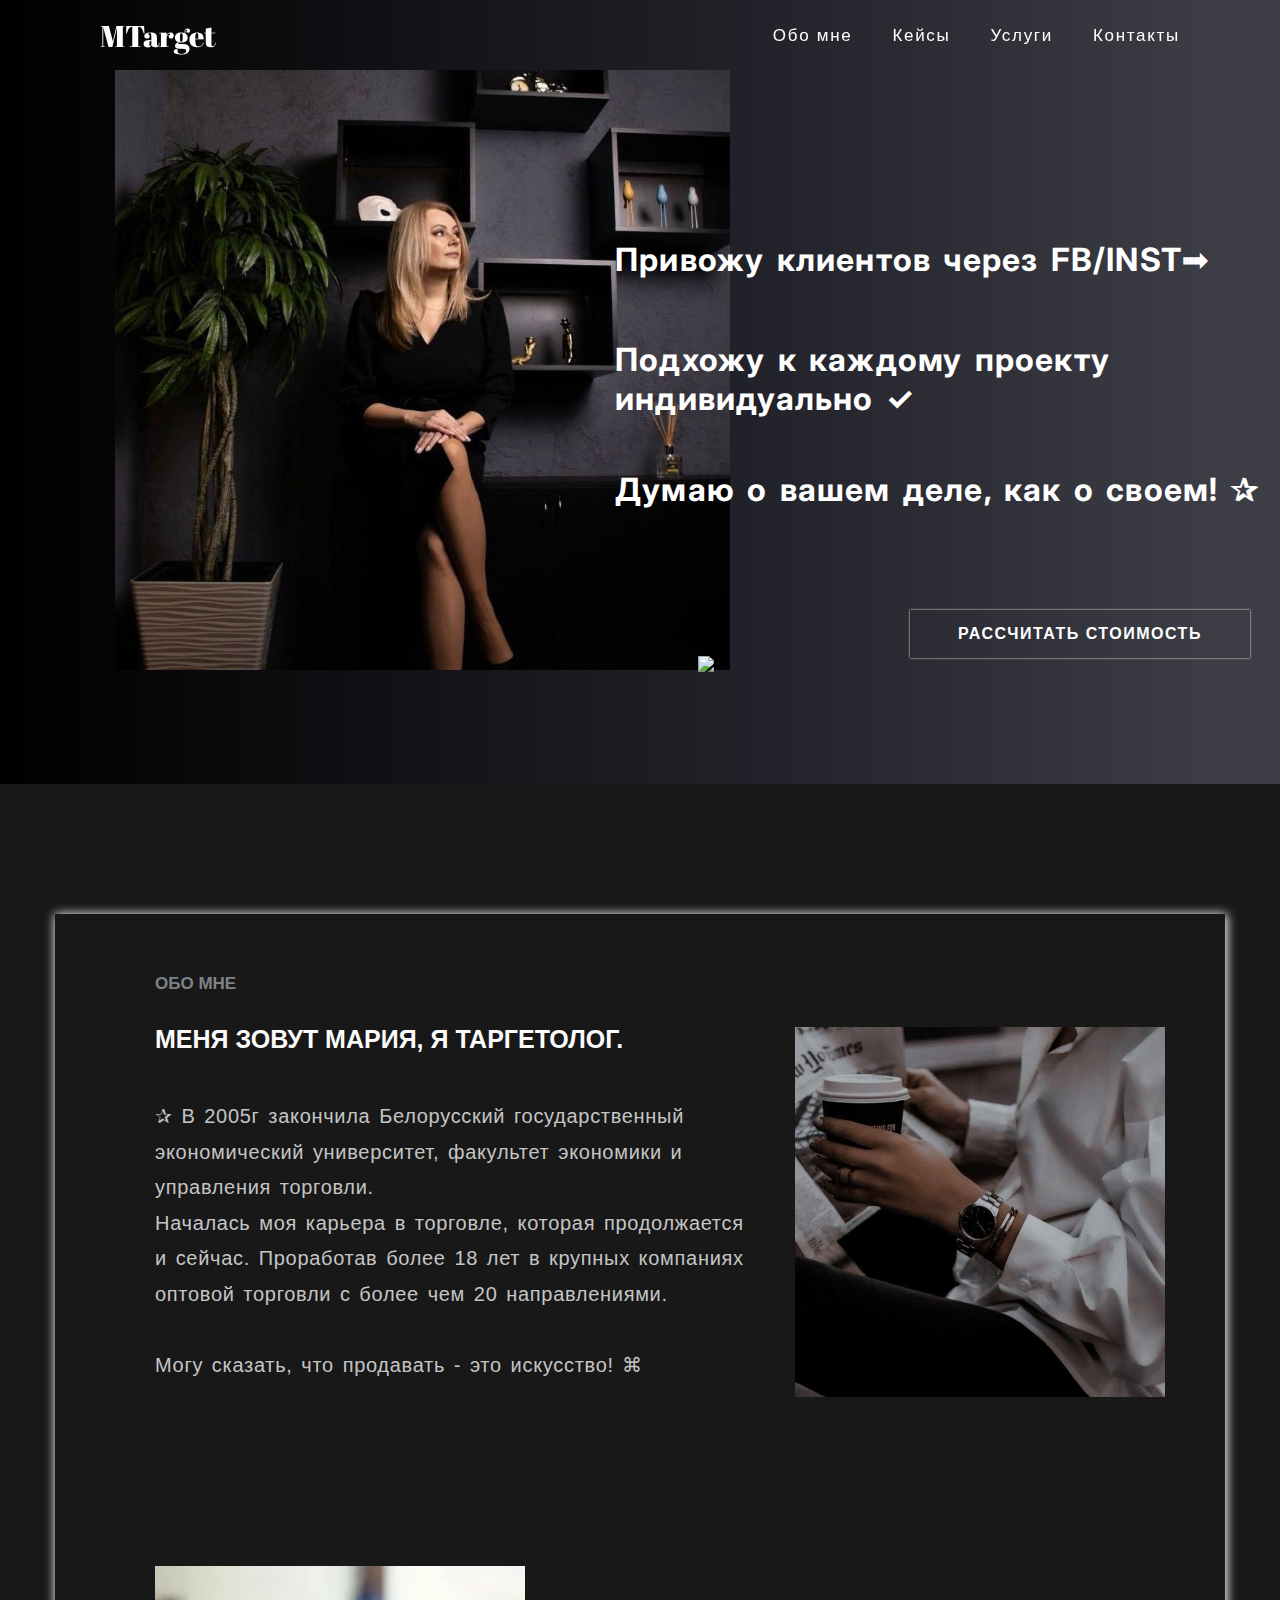
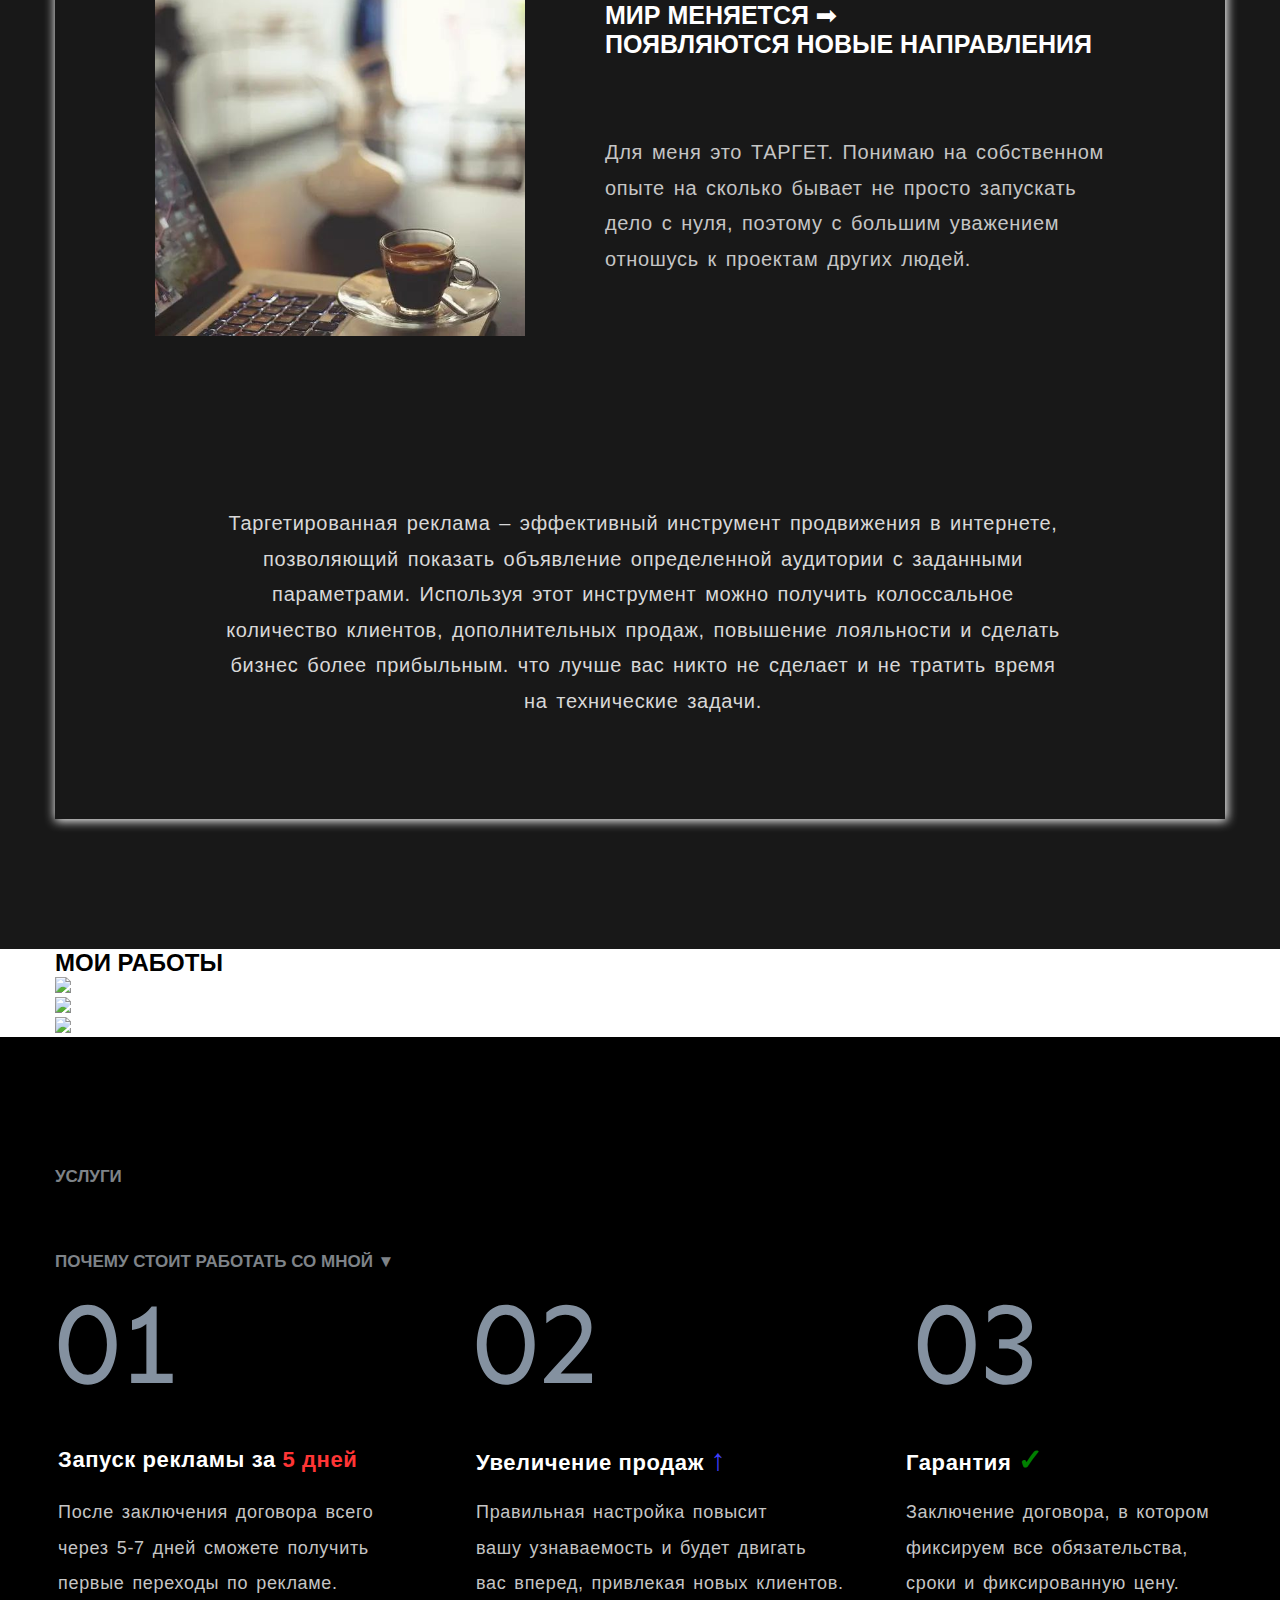
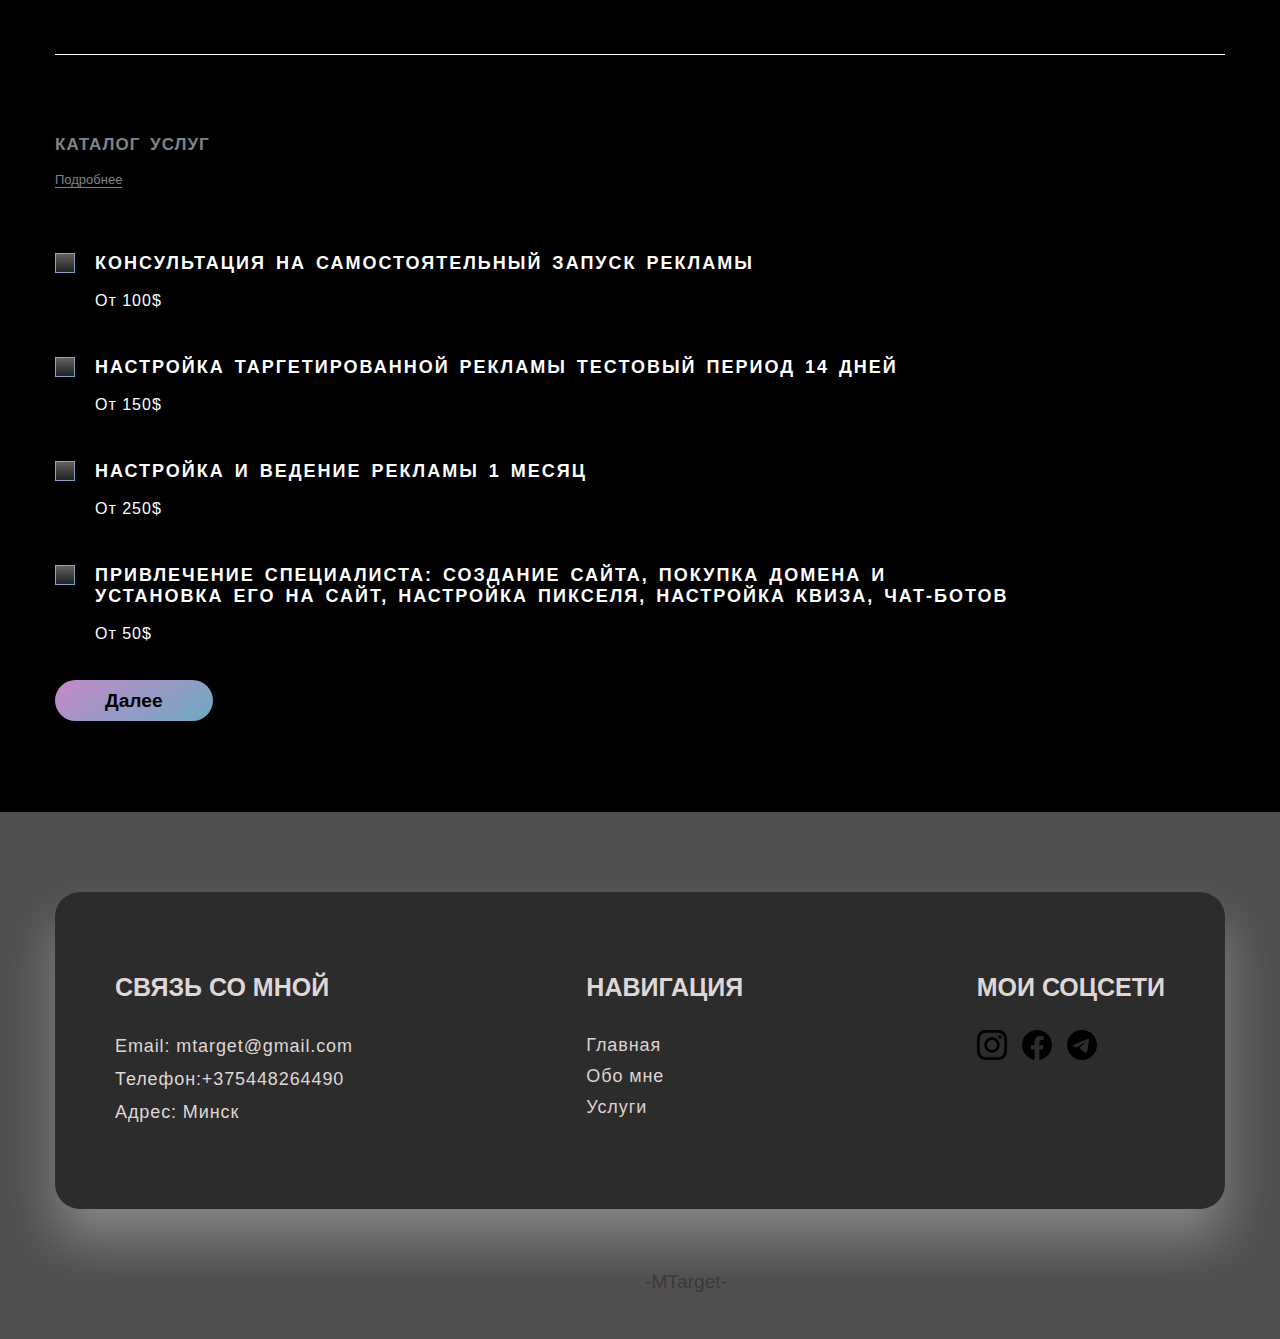
==== commit e691b6e2: "index.html" ====
--- a/index.html
+++ b/index.html
@@ -19,7 +19,7 @@
         <p class="MT">MTarget</p>
         <ul class="menu">
           <li><a href="#about">Обо мне</a></li>
-          <li><a href="#">Кейсы</a></li>
+          <li><a href="#keys">Кейсы</a></li>
           <li><a href="#uslugi">Услуги</a></li>
           <li><a href="#footer">Контакты</a></li>
         </ul>
@@ -81,6 +81,20 @@
     </div>
   </div>
 
+  <section class="keys" id="keys">
+    <div class="container">
+      <h2 class="opyt">Мои работы</h2>
+      <ul class="keys-ul">
+        <li>
+          <a href="https://www.instagram.com/pure_craft.minsk/" target="_blank" class="keys-href">
+            <img src="img/keys.jpg" class="keys-1">
+          </a></li>
+        <li><img src="img/keys2.jpg" class="keys-1"></li>
+        <li><img src="img/keys3.jpg" class="keys-3"></li>
+      </ul>
+    </div>
+  </section>
+
   <main class="uslugi" id="uslugi">
     <div class="container">
       <h2 class="h2-uslugi">Услуги</h2>
@@ -260,17 +274,17 @@
         <div class="footer-content">
           <h3 class="h3-footer">Мои соцсети</h3>
           <div class="footer-content-icons">
-          <li><a href="#" class="footer-href-i"><img src="img/instagram.svg" class="footer-href-icon">
-            </a></li>
-          <li><a href="#" class="footer-href-i"><img src="img/facebook.svg" class="footer-href-icon">
-            </a></li>
-          <li><a href="https://web.telegram.org/a/#1708719088"
-            class="footer-href-i" target="_blank"><img src="img/telegram.svg" class="footer-href-icon">
-            </a></li>
-          </div>
-        </div>
-      <p class="konec">-MTarget-</p>
-    </div>
+            <li><a href="#" class="footer-href-i"><img src="img/instagram.svg" class="footer-href-icon">
+              </a></li>
+            <li><a href="#" class="footer-href-i"><img src="img/facebook.svg" class="footer-href-icon">
+              </a></li>
+            <li><a href="https://web.telegram.org/a/#1708719088" class="footer-href-i" target="_blank"><img
+                  src="img/telegram.svg" class="footer-href-icon">
+              </a></li>
+          </div>
+        </div>
+        <p class="konec">-MTarget-</p>
+      </div>
     </div>
   </footer>
 
--- a/style.css
+++ b/style.css
@@ -1,63 +1,81 @@
-
 @import url('https://fonts.googleapis.com/css2?family=Inconsolata:wght@200..900&display=swap');
 @import url('https://fonts.googleapis.com/css2?family=Inconsolata:wght@200..900&family=Inter:wght@100..900&display=swap');
 
 
 
 body {
-	padding: 0;
-	margin: 0;
-	font-family: 'Anton', sans-serif;
-	font-size: 16px;
+  padding: 0;
+  margin: 0;
+  font-family: 'Anton', sans-serif;
+  font-size: 16px;
   scroll-behavior: smooth;
 }
 
 * {
-	box-sizing: border-box;
+  box-sizing: border-box;
   scroll-behavior: smooth;
 }
 
-h1, h2, h3, h4, h5, h6 {
-	padding: 0;
-	margin: 0;
-	text-transform: uppercase;
+h1,
+h2,
+h3,
+h4,
+h5,
+h6 {
+  padding: 0;
+  margin: 0;
+  text-transform: uppercase;
 }
 
 h3 {
-	font-size: 25px;
-	margin-bottom: 28px;
+  font-size: 25px;
+  margin-bottom: 28px;
 }
 
 a {
-	text-decoration: none;
+  text-decoration: none;
 }
 
 
 p {
-	margin: 0;
-}
-
-ul, li {
-	display: block;
-	padding: 0;
-	margin: 0;
+  margin: 0;
+}
+
+ul,
+li {
+  display: block;
+  padding: 0;
+  margin: 0;
 }
 
 .container {
-	width: 1170px;
-	/*позиционирование по центру*/
-	margin: 0 auto; 
+  width: 1170px;
+  /*позиционирование по центру*/
+  margin: 0 auto;
   cursor: default;
 }
 
 .header {
-	padding-top: 60px;
-	color: #fff;
-	padding-bottom: 110px;
-    background: rgb(0,0,0);
-    background: rgb(0,0,0);
-    background: linear-gradient(90deg, rgba(0,0,0,1) 0%,
-     rgba(33,33,41,1) 58%, rgba(61,61,70,1) 95%);
+  padding-top: 60px;
+  color: #fff;
+  padding-bottom: 110px;
+  background: rgb(0, 0, 0);
+  background: rgb(0, 0, 0);
+  background: linear-gradient(90deg, rgba(0, 0, 0, 1) 0%,
+      rgba(33, 33, 41, 1) 58%, rgba(61, 61, 70, 1) 95%);
+}
+
+@media (max-width: 767px) {
+  header {
+      padding: 10px;
+  }
+}
+
+/* Стили для планшетов и десктопов (768px и больше) */
+@media (min-width: 768px) {
+  header {
+      padding: 10px 20px;
+  }
 }
 
 .nav {
@@ -81,36 +99,36 @@
 }
 
 .nav.sticky .MT,
-.nav.sticky ul li a{
+.nav.sticky ul li a {
   color: rgb(0, 0, 0);
 }
 
-.nav.sticky ul li a:hover{
+.nav.sticky ul li a:hover {
   border-bottom: 1px solid rgb(0, 0, 0);
 }
 
 .menu {
   position: relative;
-	display: flex;
+  display: flex;
   justify-content: center;
   align-items: center;
 }
 
 .menu li {
   position: relative;
-	margin-right: 40px;
+  margin-right: 40px;
 }
 
 .menu li a {
   position: relative;
-	font-size: 17px;
-	letter-spacing: 0.1em;
+  font-size: 17px;
+  letter-spacing: 0.1em;
   color: #fff;
   transition: 0.6s;
 }
 
 .menu li a:hover {
-	border-bottom: 1px solid #fff;
+  border-bottom: 1px solid #fff;
 }
 
 .menu :last-child {
@@ -201,52 +219,52 @@
   transition: 0.5s;
   color: #fff;
   letter-spacing: 1.5px;
-  }
-  
-  .box:before {
-  position: absolute;
-    content: '';
-    left: 0;
-    bottom: 0;
-    height: 4px;
-    width: 100%;
-    border-bottom: 4px solid transparent;
-    border-left: 4px solid transparent;
-    box-sizing: border-box;
-    transform: translateX(100%);
-  }
-  
-  .box:after {
-    position: absolute;
-    content: '';
-    top: 0;
-    left: 0;
-    width: 100%;
-    height: 4px;
-    border-top: 4px solid transparent;
-    border-right: 4px solid transparent;
-    box-sizing: border-box;
-    transform: translateX(-100%);
-  }
-  
-  .box:hover {
-    box-shadow: 0 5px 15px rgba(0, 0, 0, 0.5);
-  }
-  
-  .box:hover:before {
-    border-color: #262626;
-    height: 100%;
-    transform: translateX(0);
-    transition: .3s transform linear, .3s height linear .3s;
-}
-  
-  .box:hover:after {
+}
+
+.box:before {
+  position: absolute;
+  content: '';
+  left: 0;
+  bottom: 0;
+  height: 4px;
+  width: 100%;
+  border-bottom: 4px solid transparent;
+  border-left: 4px solid transparent;
+  box-sizing: border-box;
+  transform: translateX(100%);
+}
+
+.box:after {
+  position: absolute;
+  content: '';
+  top: 0;
+  left: 0;
+  width: 100%;
+  height: 4px;
+  border-top: 4px solid transparent;
+  border-right: 4px solid transparent;
+  box-sizing: border-box;
+  transform: translateX(-100%);
+}
+
+.box:hover {
+  box-shadow: 0 5px 15px rgba(0, 0, 0, 0.5);
+}
+
+.box:hover:before {
+  border-color: #262626;
+  height: 100%;
+  transform: translateX(0);
+  transition: .3s transform linear, .3s height linear .3s;
+}
+
+.box:hover:after {
   border-color: #262626;
   height: 100%;
   transform: translateX(0);
   transition: .3s transform linear, .3s height linear .5s;
 }
-  
+
 .button {
   color: black;
   text-decoration: none;
@@ -273,7 +291,7 @@
   font-weight: 800;
   text-transform: uppercase;
   font-family: Arial, Helvetica, sans-serif;
-  
+
 }
 
 .h3-discr1 {
@@ -287,7 +305,7 @@
   font-size: 20px;
   font-family: 'Segoe UI', Tahoma, Geneva, Verdana, sans-serif;
   letter-spacing: 0.7px;
-  word-spacing: 2.5px;  
+  word-spacing: 2.5px;
   line-height: 35.5px;
   padding-top: 30px;
 }
@@ -303,13 +321,13 @@
 
 .discr-photo1:hover {
   box-shadow: 0 20px 40px rgba(255, 255, 255, 0.3);
-	transform: scale(1.02);
+  transform: scale(1.02);
 }
 
 .info {
-  box-shadow: 1px 1px 10px 1px  #ffffff;
+  box-shadow: 1px 1px 10px 1px #ffffff;
   padding: 60px 400px 100px 100px;
-  
+
 }
 
 .info2 {
@@ -332,7 +350,7 @@
 
 .discr-photo2:hover {
   box-shadow: 0 20px 40px rgba(255, 255, 255, 0.3);
-	transform: scale(1.02);
+  transform: scale(1.02);
 }
 
 .h3-discr2 {
@@ -346,7 +364,7 @@
   font-size: 20px;
   font-family: 'Segoe UI', Tahoma, Geneva, Verdana, sans-serif;
   letter-spacing: 0.7px;
-  word-spacing: 2.5px;  
+  word-spacing: 2.5px;
   line-height: 35.5px;
   padding-top: 30px;
 }
@@ -359,12 +377,12 @@
   font-size: 20px;
   font-family: Arial, Helvetica, sans-serif;
   letter-spacing: 0.7px;
-  word-spacing: 2.5px;  
+  word-spacing: 2.5px;
   line-height: 35.5px;
   width: 850px;
 }
 
-.uslugi{
+.uslugi {
   padding-bottom: 70px;
   background-color: rgb(0, 0, 0);
   scroll-margin-top: -53px;
@@ -380,7 +398,7 @@
   padding-top: 130px;
 }
 
-.table-uslug  {
+.table-uslug {
   color: #fff;
   border-bottom: 0.2px solid rgb(255, 255, 255);
   padding-bottom: 49px;
@@ -439,7 +457,7 @@
   font-size: 18px;
   font-family: 'Segoe UI', Tahoma, Geneva, Verdana, sans-serif;
   letter-spacing: 0.7px;
-  word-spacing: 2.2px;  
+  word-spacing: 2.2px;
   line-height: 35.5px;
   padding-top: 15px;
 }
@@ -467,7 +485,7 @@
   position: relative;
   font-family: Arial, Helvetica, sans-serif;
   color: #7e8388;
-  border-bottom:#7e8388 1px solid;
+  border-bottom: #7e8388 1px solid;
   font-size: 13px;
 }
 
@@ -492,7 +510,7 @@
   box-shadow: 0 10px 30px #f3663b8e;
 }
 
-.dop-infa-box :last-child{
+.dop-infa-box :last-child {
   padding-bottom: 20px;
 }
 
@@ -505,7 +523,7 @@
   font-size: 14px;
   font-family: 'Segoe UI', Tahoma, Geneva, Verdana, sans-serif;
   letter-spacing: 0.5px;
-  word-spacing: 1px;  
+  word-spacing: 1px;
 }
 
 .one {
@@ -581,13 +599,13 @@
   width: 20px;
   height: 20px;
   background: linear-gradient(#665f5f, #212121) padding-box,
-              linear-gradient(145deg,#c489ca, #6ea9c0) border-box;
+    linear-gradient(145deg, #c489ca, #6ea9c0) border-box;
   border: 1px solid transparent;
   transition: all 0.6s cubic-bezier(0.23, 1, 0.320, 1);
 }
 
-.checkbox__input:checked + .checkbox__label .checkbox__custom {
-  background-image: linear-gradient(145deg,#c489ca, #6ea9c0);
+.checkbox__input:checked+.checkbox__label .checkbox__custom {
+  background-image: linear-gradient(145deg, #c489ca, #6ea9c0);
   transform: rotate(45deg) scale(0.8);
 }
 
@@ -612,7 +630,7 @@
   font-family: Arial, Helvetica, sans-serif;
   padding: 10px 50px 10px 50px;
   border-radius: 25px;
-  background: linear-gradient(145deg,#c489ca, #6ea9c0) border-box;
+  background: linear-gradient(145deg, #c489ca, #6ea9c0) border-box;
   transition: all 0.2s;
 }
 
@@ -630,6 +648,7 @@
   width: 100%;
   padding-bottom: 130px;
   box-shadow: 5px 200px 400px rgba(0, 0, 0, 0.4)"
+
 }
 
 .h3-footer {
@@ -640,19 +659,21 @@
   display: flex;
   justify-content: space-between;
   line-height: 30px;
-}
-
-.footer-content {
-  padding: 30px 60px 30px 60px;
+  padding: 80px 60px 80px 60px;
   background-color: #2c2c2c;
-  box-shadow: 0 20px 40px rgba(255, 255, 255, 0.3);
+  box-shadow: 0 30px 50px rgba(255, 255, 255, 0.3);
   border-radius: 25px;
   transition: all 0.3s;
 }
 
-.footer-content:hover {
-  box-shadow: 0 40px 70px rgba(255, 255, 255, 0.336);
+.footer-cont:hover {
+  box-shadow: 0 50px 80px rgba(255, 255, 255, 0.404);
   transform: scale(1.006);
+}
+
+.footer-content-icons {
+  display: flex;
+  gap: 15px;
 }
 
 .footer-p {
@@ -666,11 +687,11 @@
   color: #dfd1d1;
   font-size: large;
   letter-spacing: 0.9px;
-  border-bottom: 0.5px solid #aaa8a8;
 }
 
 .footer-href:hover {
   opacity: 0.8;
+  border-bottom: 0.5px solid #aaa8a8;
 }
 
 .konec {
@@ -681,6 +702,15 @@
   font-size: larger;
 }
 
+.footer-href-icon {
+  width: 30px;
+  height: 30px;
+  transition: all 0.3s;
+}
+
+.footer-href-icon:hover {
+  transform: scale(1.2);
+}
 
 
 
@@ -729,5 +759,3 @@
   display: inline-block;
   margin: 0 10px;
 } */
-
-
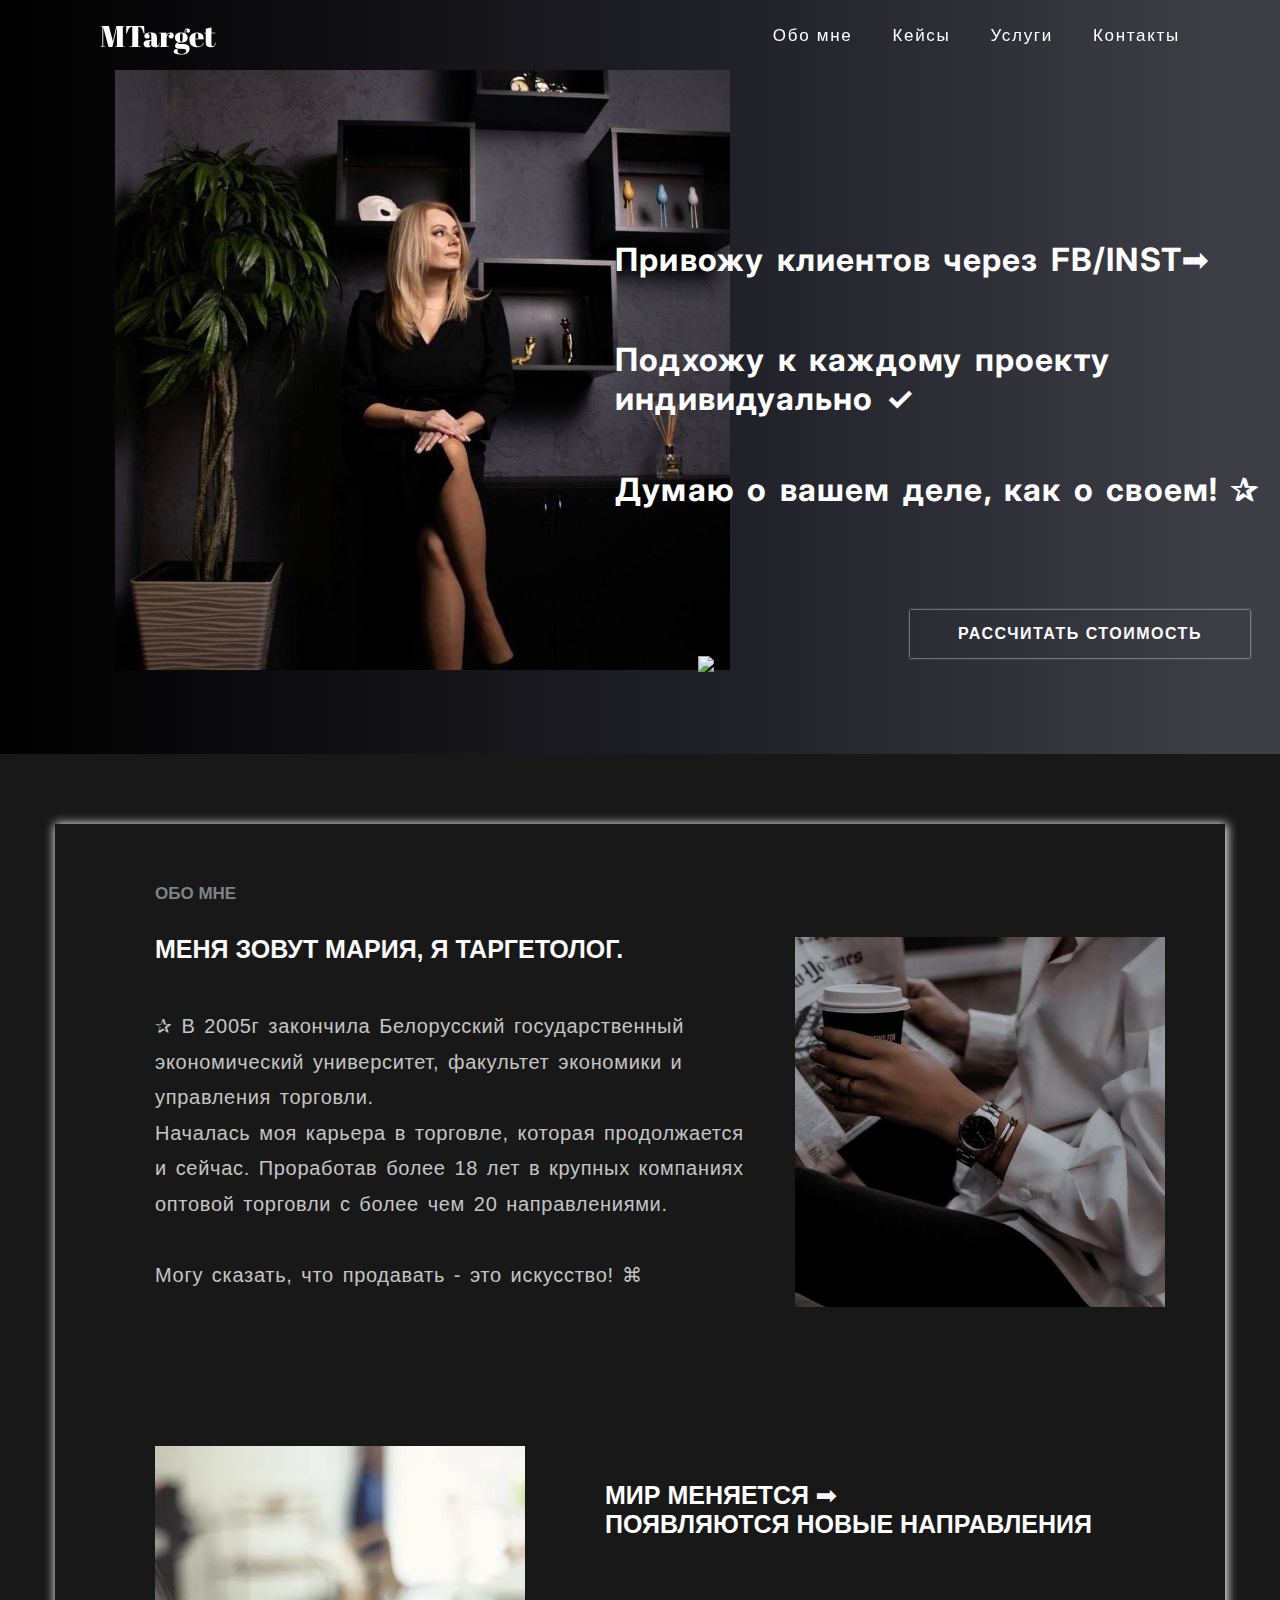
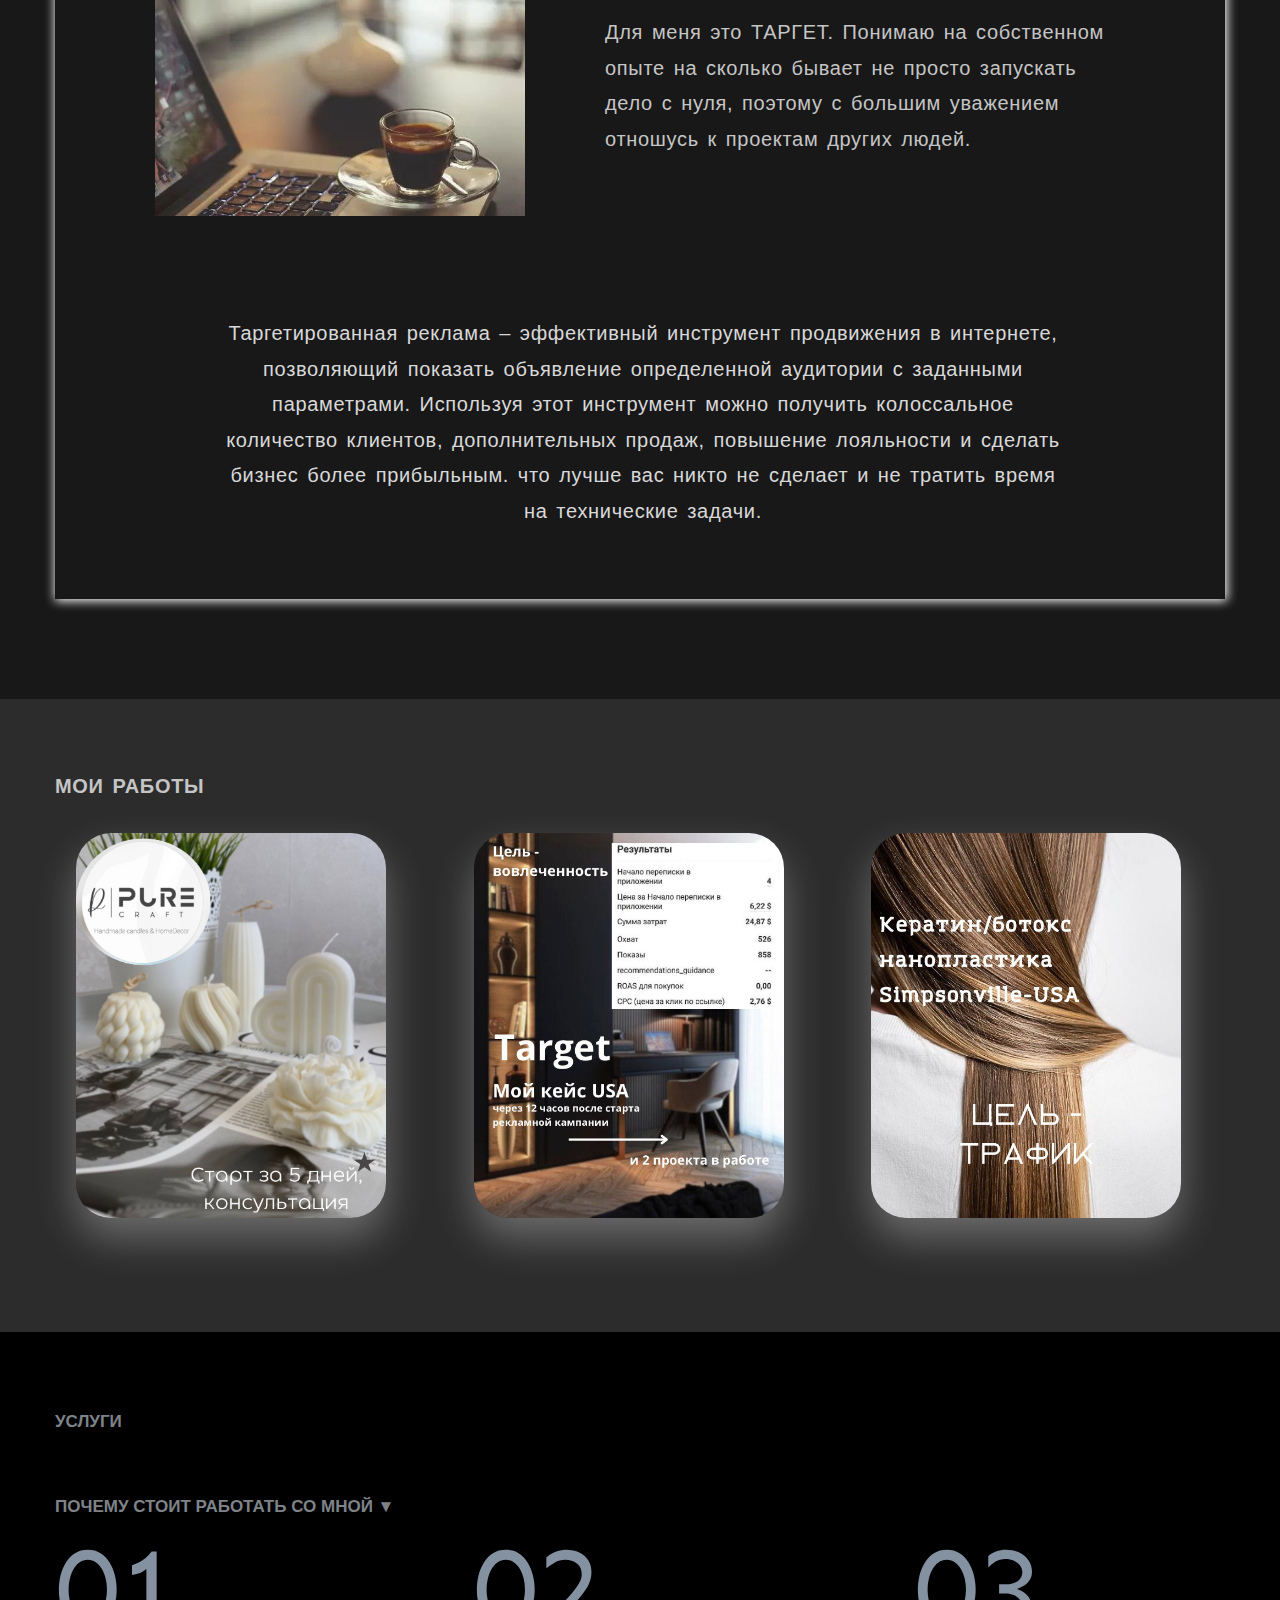
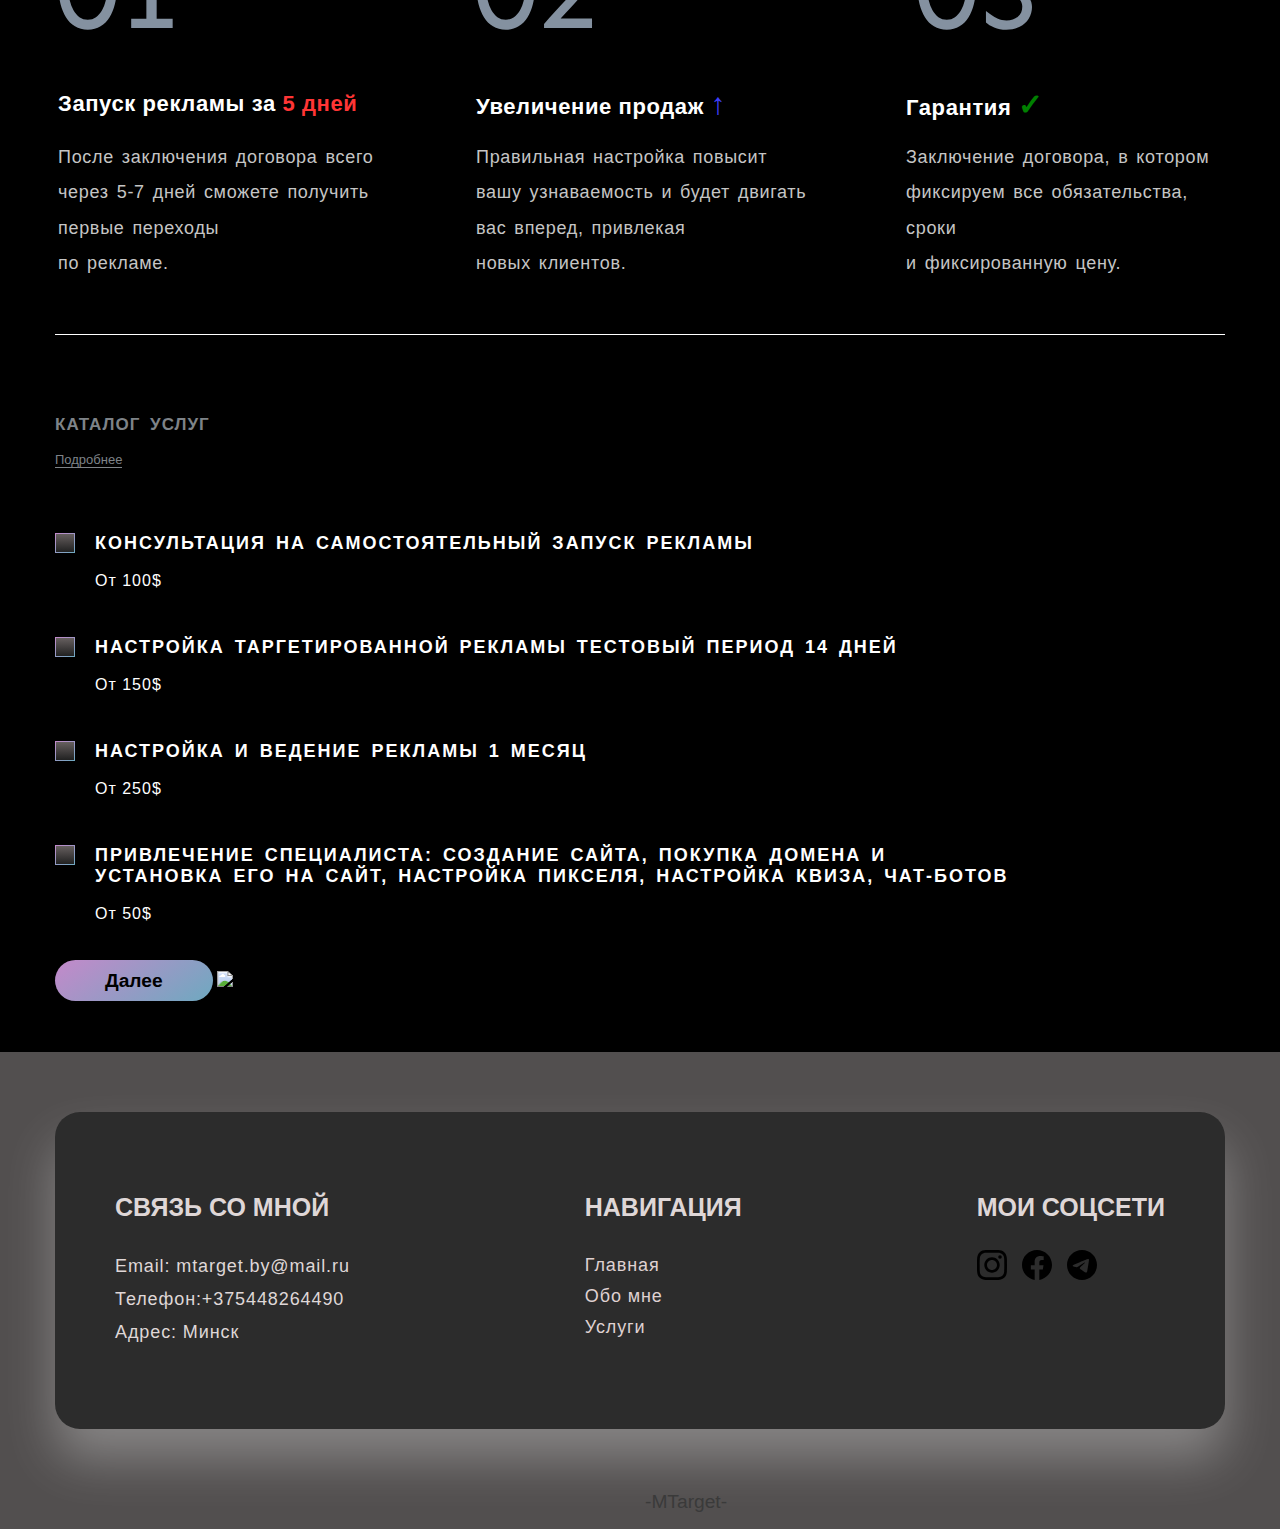
==== commit 3cae0517: "index.html" ====
--- a/index.html
+++ b/index.html
@@ -43,7 +43,7 @@
       <div class="info">
         <div class="info1">
           <span class="about-me">Обо мне</span>
-          <h3 class="h3-discr1">Меня зовут Мария, я таргетолог.</h3>
+          <h3 class="h3-discr1">МЕНЯ ЗОВУТ МАРИЯ, Я ТАРГЕТОЛОГ.</h3>
           <p class="discr-1">
             ✰ В 2005г закончила Белорусский государственный экономический
             университет, факультет экономики и<br> управления торговли.<br>
@@ -58,7 +58,7 @@
         <div class="info2">
           <img src="img/discr-photo2.jpg" class="discr-photo2">
           <article class="article1">
-            <h3 class="h3-disrc2">
+            <h3 class="h-disrc2">
               Мир меняется ➟<br> появляются новые направления
             </h3><br>
             <p class="discr-2">
@@ -84,20 +84,27 @@
   <section class="keys" id="keys">
     <div class="container">
       <h2 class="opyt">Мои работы</h2>
-      <ul class="keys-ul">
-        <li>
-          <a href="https://www.instagram.com/pure_craft.minsk/" target="_blank" class="keys-href">
-            <img src="img/keys.jpg" class="keys-1">
-          </a></li>
-        <li><img src="img/keys2.jpg" class="keys-1"></li>
-        <li><img src="img/keys3.jpg" class="keys-3"></li>
-      </ul>
+
+      <div class="carousel">
+        <ul class="keys-ul">
+          <li>
+            <a href="https://www.instagram.com/pure_craft.minsk/" target="_blank" class="keys-href">
+              <img src="img/keys.jpg" class="keys-1">
+            </a>
+          </li>
+          <li><img src="img/keys2.jpg" class="keys-1"></li>
+          <li><img src="img/keys3.jpg" class="keys-3"></li>
+        </ul>
+      </div>
+
     </div>
   </section>
 
   <main class="uslugi" id="uslugi">
     <div class="container">
       <h2 class="h2-uslugi">Услуги</h2>
+
+
       <table class="table-uslug">
         <h2 class="wwme">Почему стоит работать со мной ▼</h2>
         <tr>
@@ -117,17 +124,19 @@
             <td class="table-td2">
               <p id="additionalText" class="hidden">После заключения договора всего<br>
                 через 5-7 дней сможете получить<br>
-                первые переходы по рекламе. </p>
+                первые переходы <br>по рекламе. </p>
             </td>
 
           </div>
           <td class="table-td2">Правильная настройка повысит<br>
             вашу узнаваемость и будет двигать<br>
-            вас вперед, привлекая новых клиентов.</td>
-          <td class="table-td2">Заключение договора, в котором фиксируем все обязательства,
-            сроки и фиксированную цену.</td>
+            вас вперед, привлекая <br>новых клиентов.</td>
+          <td class="table-td2">Заключение договора, в котором<br> фиксируем все обязательства,
+            сроки<br> и фиксированную цену.</td>
         </tr>
       </table>
+
+
 
     </div>
   </main>
@@ -248,6 +257,7 @@
         </li>
       </ul>
       <a href="second-page/forma.html" class="dalee">Далее</a>
+      <img src="img/kot-chill.gif" class="kot-chill">
     </div>
   </section>
 
@@ -257,7 +267,7 @@
       <div class="footer-cont">
         <div class="footer-content">
           <h3 class="h3-footer">Связь со мной</h3>
-          <p class="footer-p">Еmail: mtarget@gmail.com</p>
+          <p class="footer-p">Еmail: mtarget.by@mail.ru</p>
           <p class="footer-p">Телефон:+375448264490</p>
           <p class="footer-p">Адрес: Минск</p>
         </div>
--- a/style.css
+++ b/style.css
@@ -58,24 +58,11 @@
 .header {
   padding-top: 60px;
   color: #fff;
-  padding-bottom: 110px;
+  padding-bottom: 80px;
   background: rgb(0, 0, 0);
   background: rgb(0, 0, 0);
   background: linear-gradient(90deg, rgba(0, 0, 0, 1) 0%,
       rgba(33, 33, 41, 1) 58%, rgba(61, 61, 70, 1) 95%);
-}
-
-@media (max-width: 767px) {
-  header {
-      padding: 10px;
-  }
-}
-
-/* Стили для планшетов и десктопов (768px и больше) */
-@media (min-width: 768px) {
-  header {
-      padding: 10px 20px;
-  }
 }
 
 .nav {
@@ -274,15 +261,12 @@
   background: transparent;
 }
 
-
 .about {
-  padding-top: 130px;
+  padding-top: 70px;
   color: #fff;
   background-color: #181818;
-  padding-bottom: 130px;
-  scroll-margin-top: -65px;
-}
-
+  padding-bottom: 100px;
+}
 
 .about-me {
   color: #7e8388;
@@ -310,7 +294,6 @@
   padding-top: 30px;
 }
 
-
 .discr-photo1 {
   width: 370px;
   position: relative;
@@ -326,8 +309,7 @@
 
 .info {
   box-shadow: 1px 1px 10px 1px #ffffff;
-  padding: 60px 400px 100px 100px;
-
+  padding: 60px 400px 70px 100px;
 }
 
 .info2 {
@@ -336,14 +318,14 @@
 
 .article1 {
   position: absolute;
-  padding-top: 200px;
+  padding-top: 170px;
   padding-left: 450px;
 }
 
 .discr-photo2 {
   width: 370px;
   position: relative;
-  margin-top: 165px;
+  margin-top: 135px;
   transition: 0.3s;
   z-index: 5;
 }
@@ -371,7 +353,7 @@
 
 .target {
   text-align: center;
-  margin-top: 170px;
+  margin-top: 100px;
   margin-left: 63px;
   color: #d8d8d8;
   font-size: 20px;
@@ -382,10 +364,57 @@
   width: 850px;
 }
 
+.keys {
+  background-color: #2c2c2c;
+  padding-bottom: 110px;
+  scroll-margin-top: 70px;
+}
+
+.keys-ul {
+  display: flex;
+  align-items: center;
+  justify-content: space-around;
+  padding-top: 28px;
+  margin-left: -110px;
+}
+
+.keys-1 {
+  width: 310px;
+  height: 385px;
+  object-fit: cover;
+  border-radius: 35px;
+  box-shadow: 0 20px 40px rgba(255, 255, 255, 0.3);
+  transition: all 0.3s;
+}
+
+.keys-3 {
+  width: 310px;
+  height: 385px;
+  object-fit: cover;
+  border-radius: 35px;
+  box-shadow: 0 20px 40px rgba(255, 255, 255, 0.3);
+  transition: all 0.3s;
+}
+
+.keys-1:hover , .keys-3:hover {
+  box-shadow: 10px 30px 60px rgba(255, 255, 255, 0.3);
+  transform: scale(1.01);
+}
+
+.opyt {
+  color: #c5c5c5;
+  font-size: 20px;
+  font-family: 'Segoe UI', Tahoma, Geneva, Verdana, sans-serif;
+  letter-spacing: 0.7px;
+  word-spacing: 2.5px;
+  line-height: 35.5px;
+  padding-top: 70px;
+}
+
+
 .uslugi {
   padding-bottom: 70px;
   background-color: rgb(0, 0, 0);
-  scroll-margin-top: -53px;
 }
 
 .h2-uslugi {
@@ -395,7 +424,7 @@
   font-weight: 800;
   text-transform: uppercase;
   font-family: Arial, Helvetica, sans-serif;
-  padding-top: 130px;
+  padding-top: 80px;
 }
 
 .table-uslug {
@@ -463,9 +492,9 @@
 }
 
 .katalog {
-  padding-bottom: 100px;
+  padding-bottom: 60px;
   background-color: rgb(0, 0, 0);
-  scroll-margin-top: 55px;
+  scroll-margin-top: 75px;
 }
 
 .h2-katalog {
@@ -639,16 +668,11 @@
   box-shadow: 0 8px 35px #c489ca;
 }
 
-footer {
+.footer {
+  padding-bottom: 100px;
+  box-shadow: 5px 200px 400px rgba(0, 0, 0, 0.4);
   background: #524f4f;
-  padding-top: 80px;
-}
-
-.footer {
-  width: 100%;
-  padding-bottom: 130px;
-  box-shadow: 5px 200px 400px rgba(0, 0, 0, 0.4)"
-
+  padding-top: 60px;
 }
 
 .h3-footer {
@@ -711,6 +735,154 @@
 .footer-href-icon:hover {
   transform: scale(1.2);
 }
+
+
+@media (max-width: 1264px) {
+  .box {
+   left: 800px;
+  }
+  .container {
+    width: 100%;
+  }
+}
+
+@media (max-width: 1192px) {
+  .box {
+    left: 750px;
+  }
+  .container {
+    width: 100%;
+    margin: 0 auto;
+  }
+}
+
+@media (max-width: 1149px) {
+  .container {
+    width: 100%;
+  }
+}
+
+@media (max-width: 1024px) {
+  .container {
+    width: 100%;
+  }
+  
+  .logo {
+    width: 360px;
+    height: 360px;
+  }
+
+  .h2-1 {
+    margin-top: 47px;
+    margin-left: 472px;
+  }
+
+  .h2-2 {
+    margin-top: 162px;
+    margin-left: 472px;
+  }
+
+  .h2-3 {
+    margin-top: 283px;
+    margin-left: 472px;
+  }
+
+  .box {
+    top: 381px;
+    left: 650px;
+    padding: 11px;
+    widows: 310px;
+    font-weight: 600;
+  }
+
+  .discr-photo1 {
+    width: 322px;
+    margin-left: 590px;
+  }
+
+  .keys-ul {
+    margin-left: -137px;
+    justify-content: center;
+    gap: 25px;
+  }
+
+  .keys-1 {
+    width: 295px;
+  }
+
+  .keys-3 {
+    width: 295px;
+  }
+
+  .table-uslug th {
+    padding-right: 233px;
+  }
+
+  .table-uslug th:last-child {
+    padding-right: 300px;
+  }
+
+  .table-uslug th:nth-child(2) {
+    padding-right: 233px;
+  }
+
+  .table-td2 {
+    font-size: 16px;
+    padding-right: 12px;
+    flex-direction: column;
+  }
+
+  .footer-cont {
+    padding: 80px 207px 81px 57px;
+  }
+
+  footer {
+    width: 100%;
+  }
+}
+
+@media (max-width: 768px) {
+
+  .header {
+    width: 100%;
+    margin-right: 0;
+  }
+
+  .box {
+    margin-right: -100px;
+  }
+
+  .section {
+    padding: 0;
+    margin: 0;
+  }
+
+  .logo {
+    width: 220px;
+    height: 220px;
+    margin-right: 50px;
+  }
+
+  .kot {
+    position: relative;
+    right: 40px;
+    width: 35px;
+  }
+
+  .h2-1,
+  .h2-2,
+  .h2-3 {
+    font-size: 15px;
+    right: 100px;
+    top: -100px;
+  }
+
+
+
+}
+
+
+
 
 
 
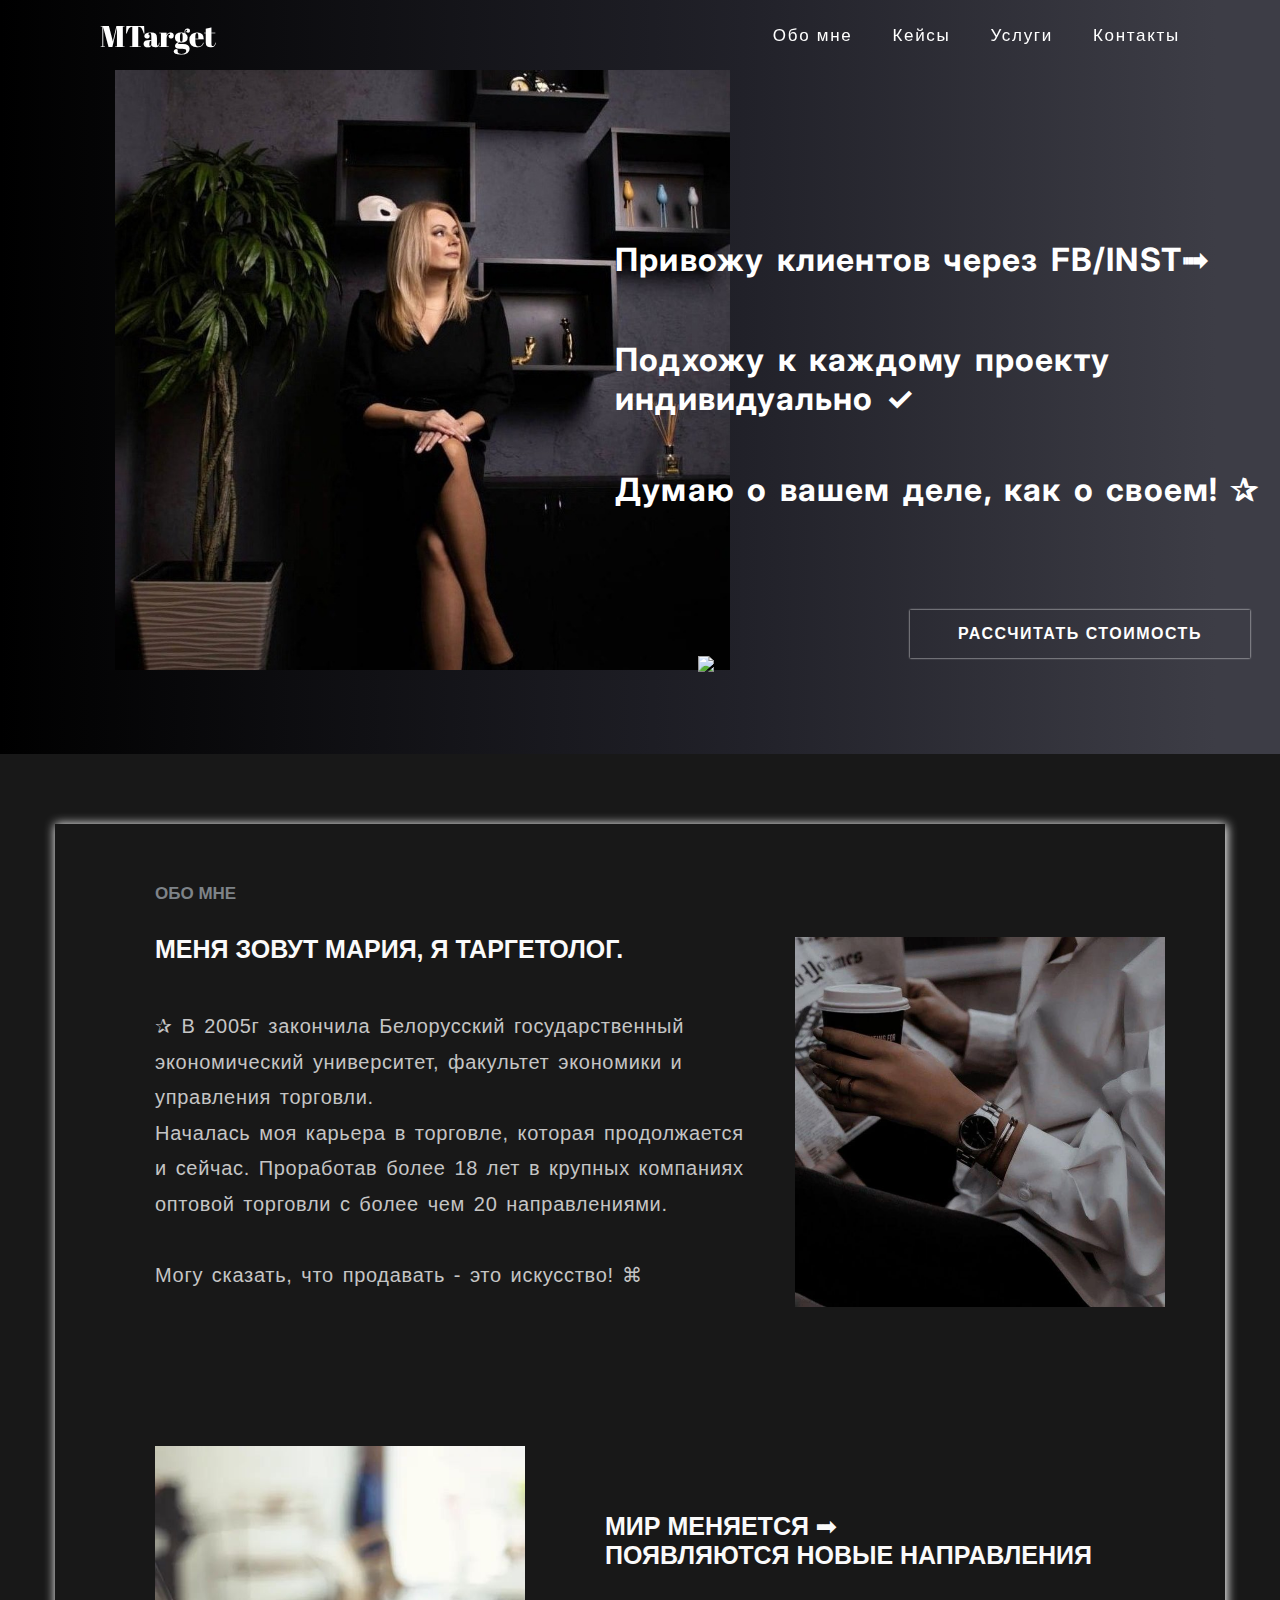
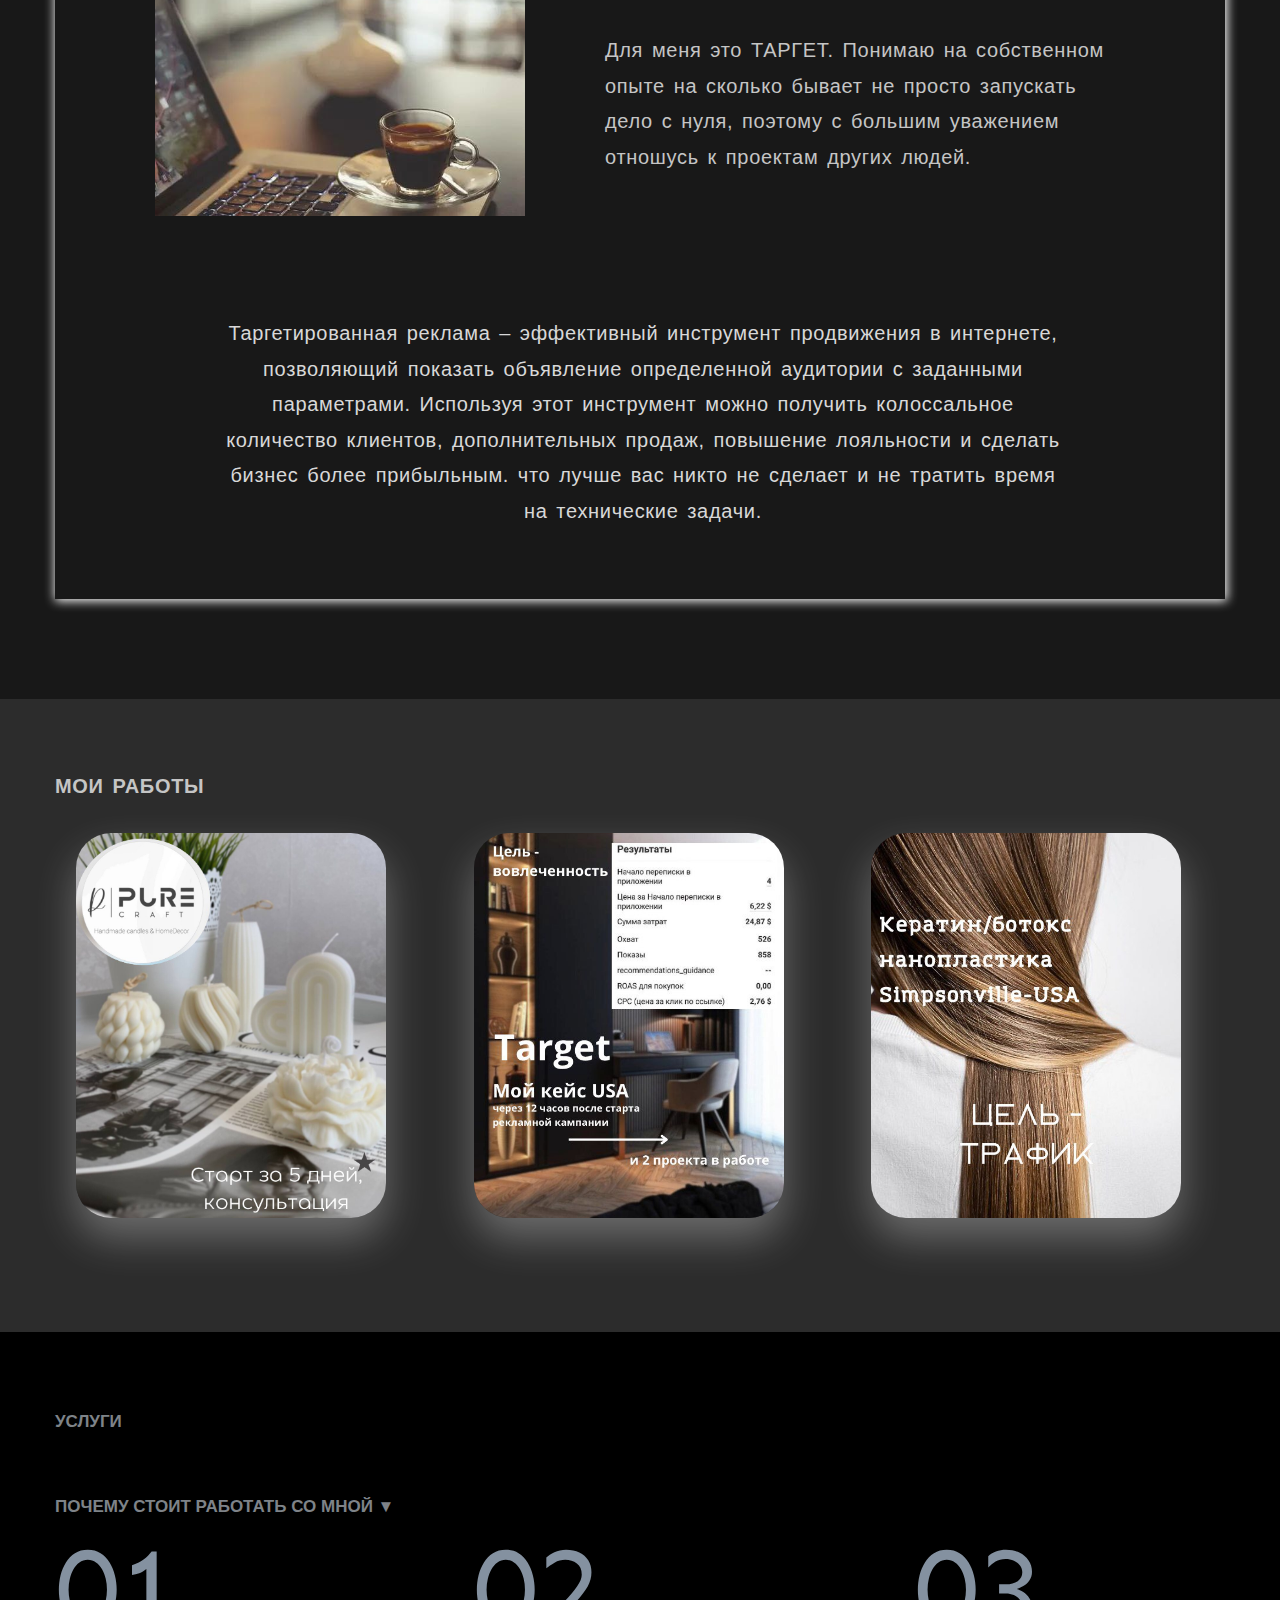
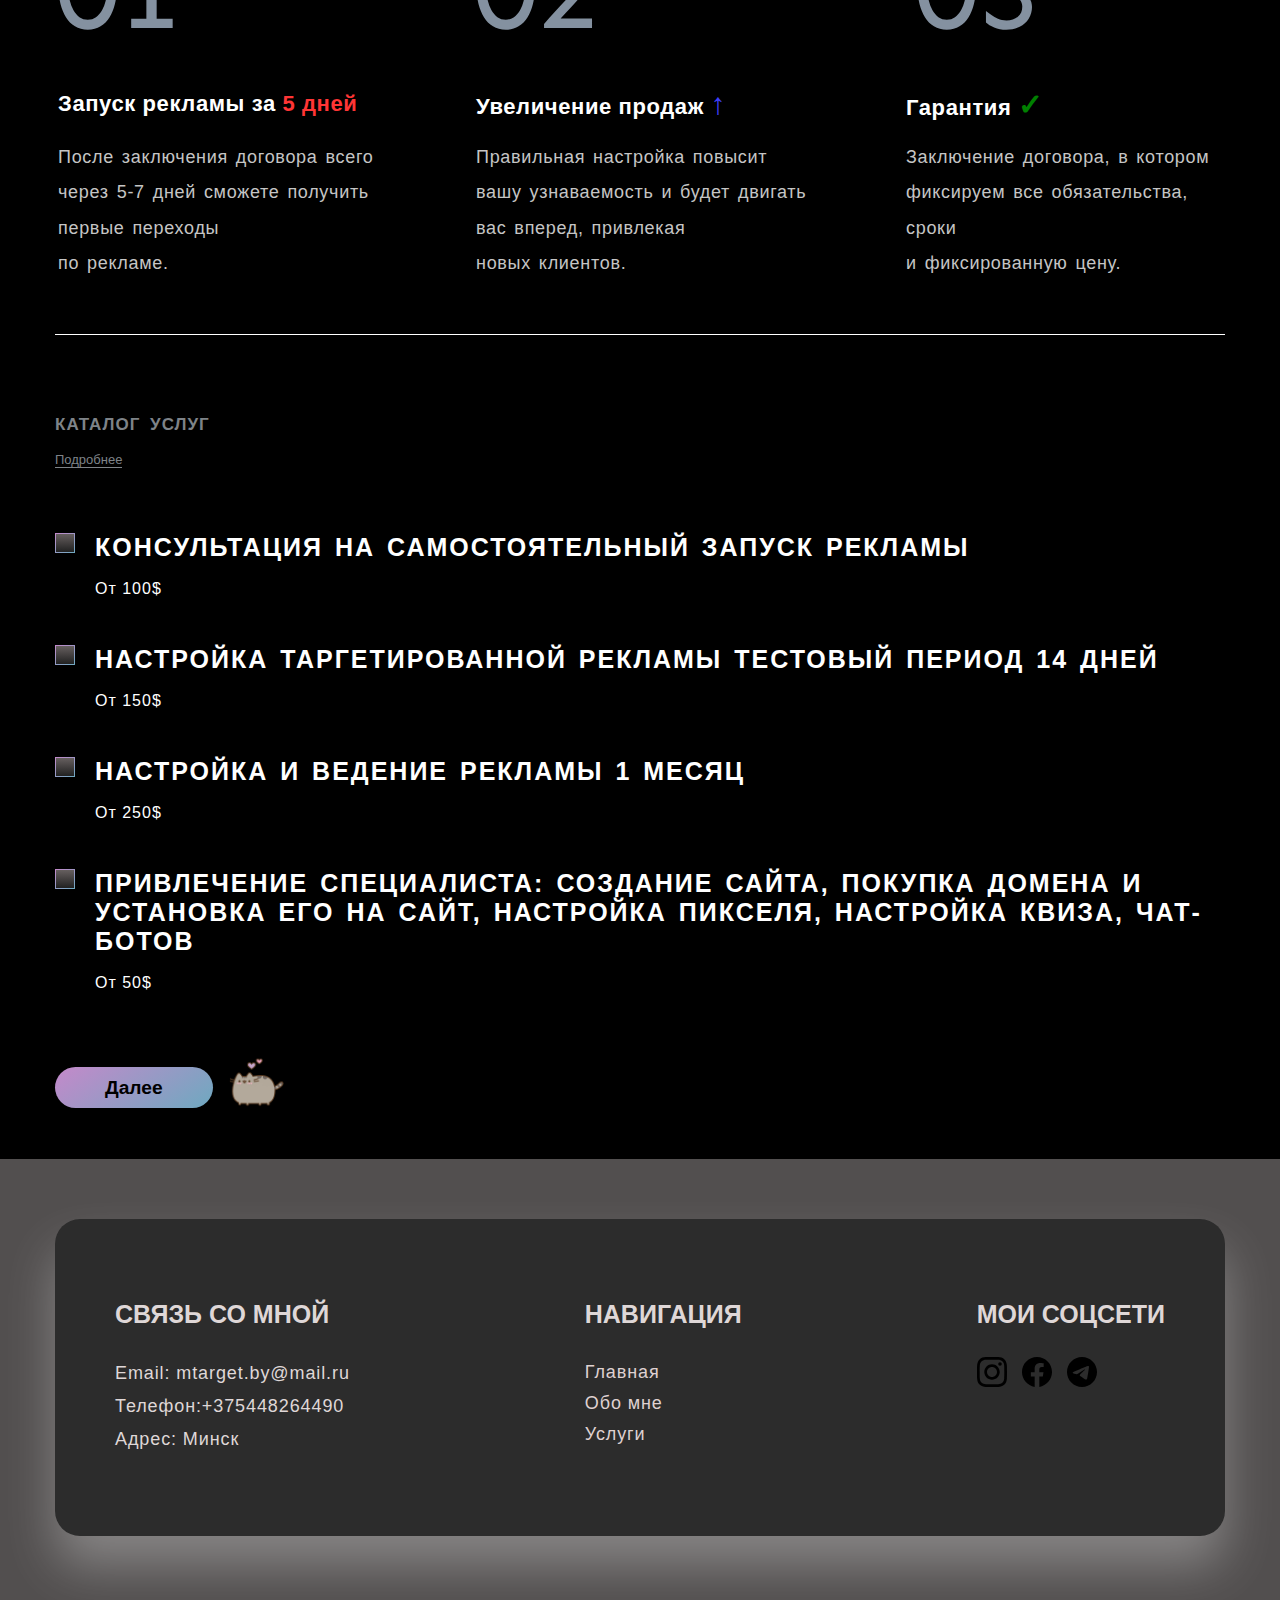
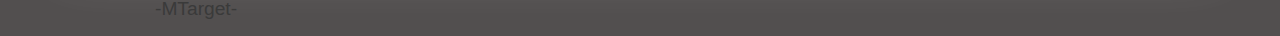
==== commit fb775afe: "index.html" ====
--- a/index.html
+++ b/index.html
@@ -284,7 +284,7 @@
         <div class="footer-content">
           <h3 class="h3-footer">Мои соцсети</h3>
           <div class="footer-content-icons">
-            <li><a href="#" class="footer-href-i"><img src="img/instagram.svg" class="footer-href-icon">
+            <li><a href="https://www.instagram.com/maryiashevell/" class="footer-href-i"><img src="img/instagram.svg" class="footer-href-icon">
               </a></li>
             <li><a href="#" class="footer-href-i"><img src="img/facebook.svg" class="footer-href-icon">
               </a></li>
--- a/style.css
+++ b/style.css
@@ -1,3 +1,4 @@
+
 @import url('https://fonts.googleapis.com/css2?family=Inconsolata:wght@200..900&display=swap');
 @import url('https://fonts.googleapis.com/css2?family=Inconsolata:wght@200..900&family=Inter:wght@100..900&display=swap');
 
@@ -27,10 +28,10 @@
   text-transform: uppercase;
 }
 
-h3 {
+/*h3 {
   font-size: 25px;
   margin-bottom: 28px;
-}
+}*/
 
 a {
   text-decoration: none;
@@ -282,6 +283,8 @@
   color: rgb(250, 250, 250);
   margin-top: 31px;
   margin-bottom: 15px;
+  text-transform: uppercase;
+  font-size: 25px;
 }
 
 .discr-1 {
@@ -335,10 +338,12 @@
   transform: scale(1.02);
 }
 
-.h3-discr2 {
+.h-disrc2 {
   color: rgb(250, 250, 250);
   margin-top: 31px;
   margin-bottom: 15px;
+  font-size: 25px;
+  text-transform: uppercase;
 }
 
 .discr-2 {
@@ -396,7 +401,8 @@
   transition: all 0.3s;
 }
 
-.keys-1:hover , .keys-3:hover {
+.keys-1:hover,
+.keys-3:hover {
   box-shadow: 10px 30px 60px rgba(255, 255, 255, 0.3);
   transform: scale(1.01);
 }
@@ -595,6 +601,9 @@
   font-size: 18px;
   font-weight: 600;
   padding-left: 10px;
+
+  font-size: 25px;
+  margin-bottom: 28px;
 }
 
 .checkbox {
@@ -650,6 +659,13 @@
   margin-top: -10px;
 }
 
+.kot-chill {
+  position: relative;
+  width: 55px;
+  top: 15px;
+  margin-left: 12px;
+}
+
 .dalee {
   position: relative;
   z-index: 2;
@@ -677,6 +693,8 @@
 
 .h3-footer {
   color: #dfd7d7;
+  font-size: 25px;
+  margin-bottom: 28px;
 }
 
 .footer-cont {
@@ -721,7 +739,7 @@
 .konec {
   position: absolute;
   margin-top: 295px;
-  margin-left: 530px;
+  margin-left: 40px;
   color: rgb(58, 58, 58);
   font-size: larger;
 }
@@ -739,8 +757,9 @@
 
 @media (max-width: 1264px) {
   .box {
-   left: 800px;
-  }
+    left: 800px;
+  }
+
   .container {
     width: 100%;
   }
@@ -750,6 +769,7 @@
   .box {
     left: 750px;
   }
+
   .container {
     width: 100%;
     margin: 0 auto;
@@ -766,7 +786,11 @@
   .container {
     width: 100%;
   }
-  
+
+  .discr-2 {
+    padding-top: 13px;
+  }
+
   .logo {
     width: 360px;
     height: 360px;
@@ -797,13 +821,22 @@
 
   .discr-photo1 {
     width: 322px;
-    margin-left: 590px;
+    margin-left: 566px;
+    margin-bottom: 100px;
+  }
+
+  .discr-photo2 {
+    margin-top: 120px;
+  }
+
+  .article1 {
+    padding-top: 137px;
   }
 
   .keys-ul {
-    margin-left: -137px;
-    justify-content: center;
+    align-items: center;
     gap: 25px;
+    padding-left: 50px;
   }
 
   .keys-1 {
@@ -818,18 +851,23 @@
     padding-right: 233px;
   }
 
-  .table-uslug th:last-child {
-    padding-right: 300px;
-  }
+
 
   .table-uslug th:nth-child(2) {
     padding-right: 233px;
+  }
+
+  .target {
+    margin-top: 74px;
+    margin-left: 7px;
   }
 
   .table-td2 {
     font-size: 16px;
     padding-right: 12px;
     flex-direction: column;
+    padding-right: 0;
+
   }
 
   .footer-cont {
@@ -838,6 +876,15 @@
 
   footer {
     width: 100%;
+  }
+
+  .popup {
+    width: 800px;
+    height: 510px;
+  }
+
+  .konec {
+    margin-left: 419px;
   }
 }
 
@@ -860,25 +907,192 @@
   .logo {
     width: 220px;
     height: 220px;
-    margin-right: 50px;
+    margin-left: -207px;
+    margin-top: 20px;
   }
 
   .kot {
     position: relative;
-    right: 40px;
+    right: -13px;
     width: 35px;
   }
 
-  .h2-1,
-  .h2-2,
+  .h2-1 {
+    font-size: 17px;
+    margin-top: 45px;
+    margin-left: 262px;
+  }
+
+
+  .h2-2 {
+    font-size: 17px;
+    margin-top: 100px;
+    margin-left: 262px;
+  }
+
+
   .h2-3 {
+    font-size: 17px;
+    margin-top: 170px;
+    margin-left: 262px;
+  }
+
+  .box {
+    top: 240px;
+    left: 403px;
+    padding: 11px;
+    margin-right: -35px;
+    widows: 310px;
+    font-weight: 600;
+    width: 305px;
+  }
+
+  .info {
+    padding: 60px 400px 23px 100px;
+  }
+
+  .discr-photo1 {
+    width: 281px;
+    position: relative;
+    margin-left: 332px;
+    top: 60px;
+  }
+
+  .h3-discr1 {
+    margin-top: 15px;
+    margin-bottom: 10px;
+    font-size: 16px;
+  }
+
+  .discr-1 {
     font-size: 15px;
-    right: 100px;
-    top: -100px;
-  }
-
-
-
+    letter-spacing: 0.2px;
+    word-spacing: 1.3px;
+    line-height: 21px;
+    padding-top: 0;
+  }
+
+  .discr-photo2 {
+    margin-top: 62px;
+    width: 281px;
+  }
+
+  .h-disrc2 {
+    position: relative;
+    bottom: 100px;
+    right: 121px ;
+    font-size: 17px;
+  }
+
+  .discr-2 {
+    position: relative;
+    font-size: 15px;
+    letter-spacing: 0.2px;
+    word-spacing: 1.3px;
+    line-height: 20px;
+    padding-top: 0;
+    bottom: 100px;
+    right: 120px;
+  }
+
+  .target {
+    font-size: 15px;
+    letter-spacing: 0.3px;
+    word-spacing: 1.5px;
+    line-height: 25.5px;
+    width: 560px;
+    position: relative;
+    bottom: 52px;
+  }
+
+  .about {
+    padding-bottom: 70px;
+  }
+
+  .opyt {
+    padding-top: 41px;
+  }
+
+  .keys {
+    padding-bottom: 85px;
+  }
+
+  .keys-ul {
+    margin-left: 0;
+    gap: 1px;
+    padding-left: 0;
+  }
+
+  .keys-1 {
+    width: 245px;
+  }
+
+  .keys-3 {
+    width: 245px;
+  }
+
+  .h2-uslugi {
+    padding-top: 43px;
+  }
+
+  .wwme {
+    padding-top: 23px;
+  }
+
+
+
+  .table-uslug {
+    display: flex;
+    flex-direction: column;
+  }
+
+  .table-uslug .wwme {
+    order: -1; /* Переносим заголовок наверх */
+  }
+
+  .table-uslug tr {
+    display: flex;
+  }
+
+  .table-uslug th,
+  .table-uslug td {
+    flex: 1;
+  }
+
+  .table-uslug .table-td {
+    order: 0;
+  }
+
+  .table-uslug .table-td2 {
+    order: 1;
+  }
+
+  .table-uslug th:first-child {
+    padding-right: 0;
+  }
+
+  .table-uslug th:nth-child(2) {
+    padding-right: 0;
+  }
+
+  .table-uslug th:last-child {
+    padding-right: 67px;
+}
+
+.table-td2 {
+  line-height: 20px;
+}
+
+.footer-cont {
+  padding-top: 25px;
+  padding-bottom: 25px;
+  padding-right: 20px;
+  padding-left: 20px;
+}
+
+.konec {
+  margin-left: 326px;
+}
 }
 
 
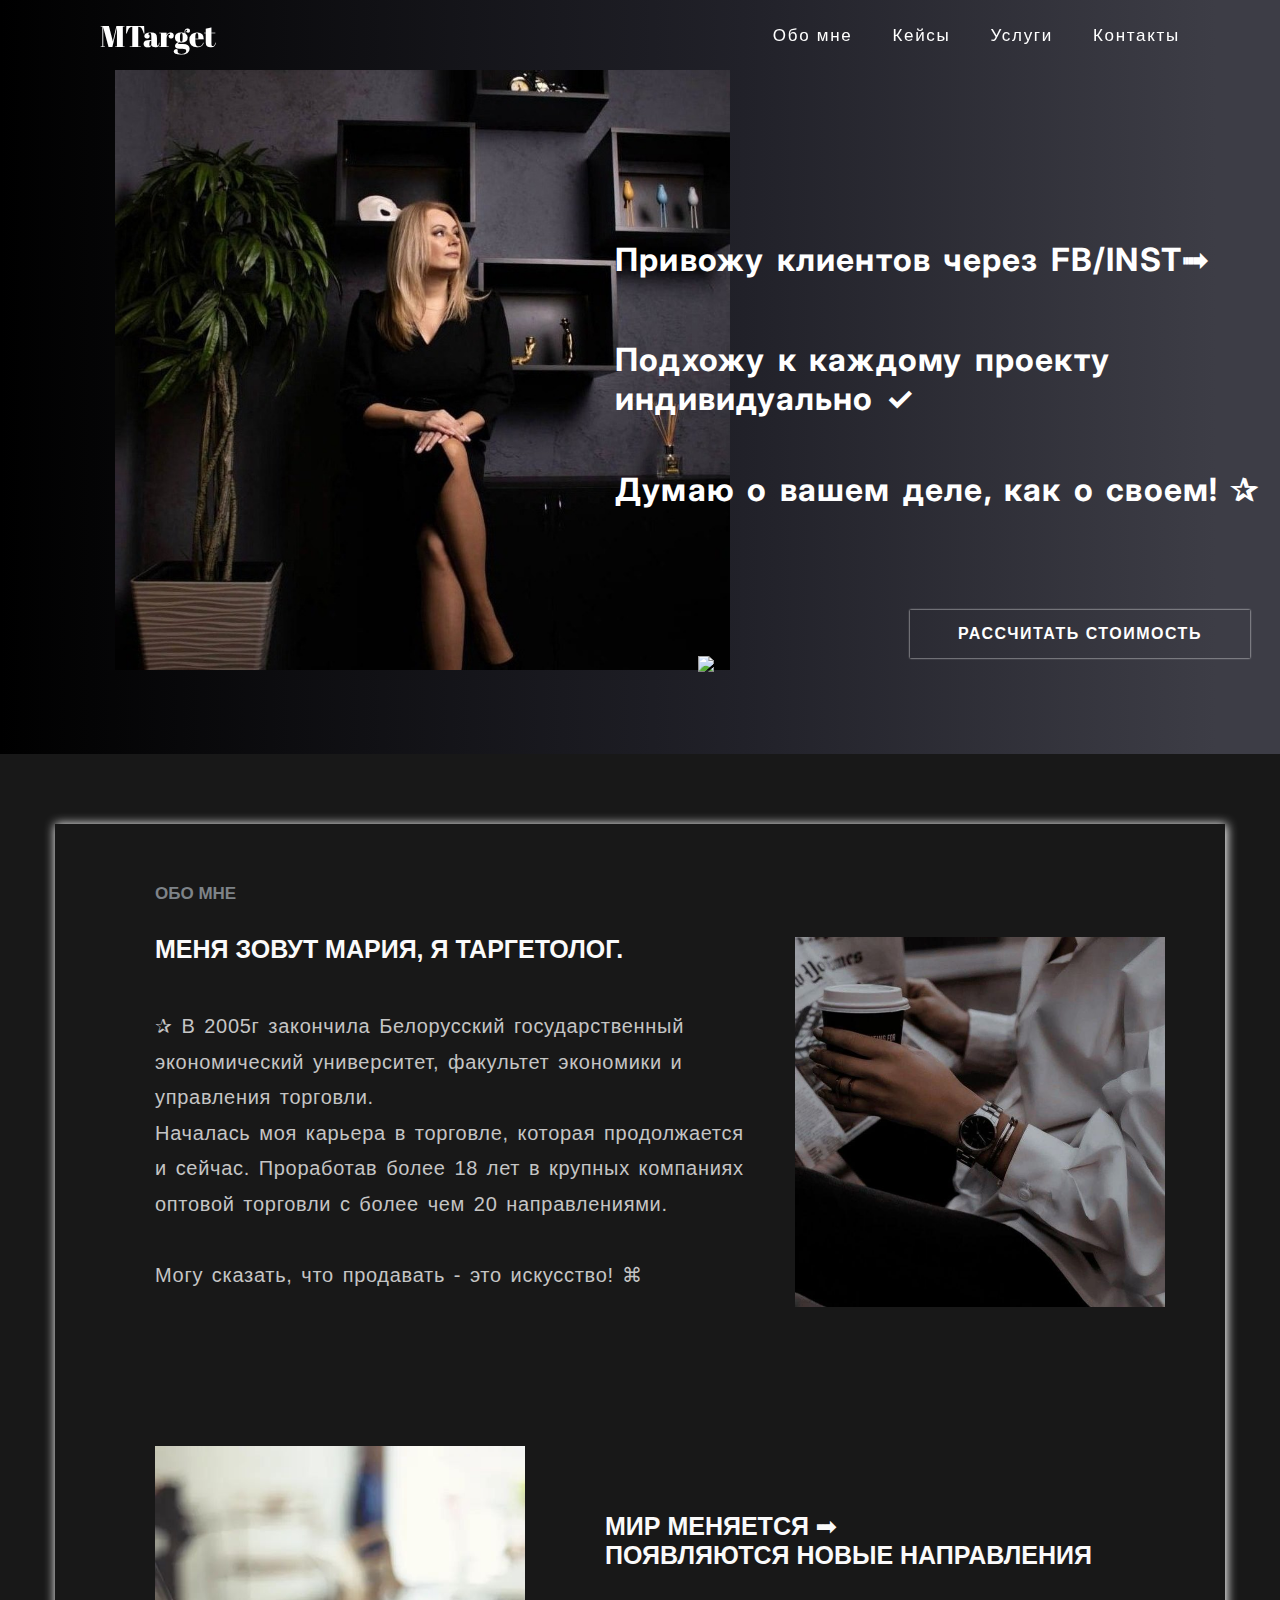
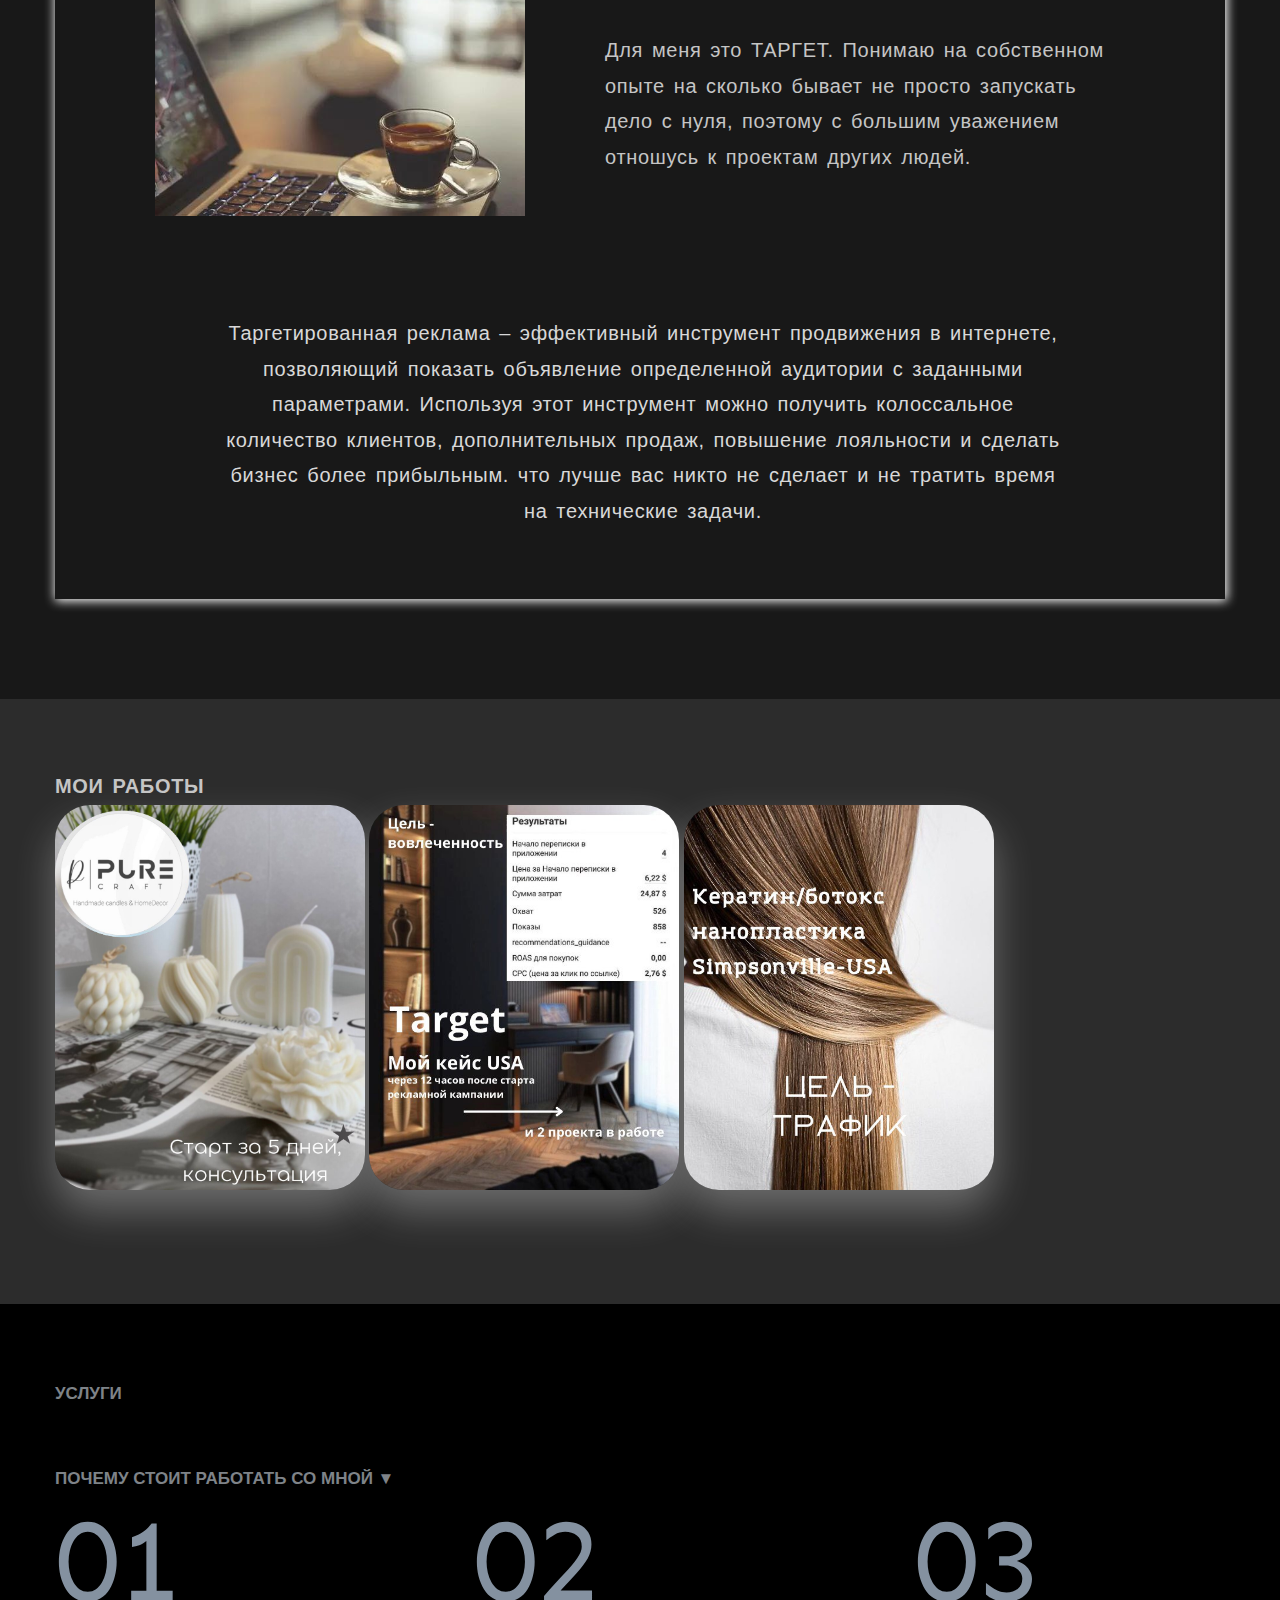
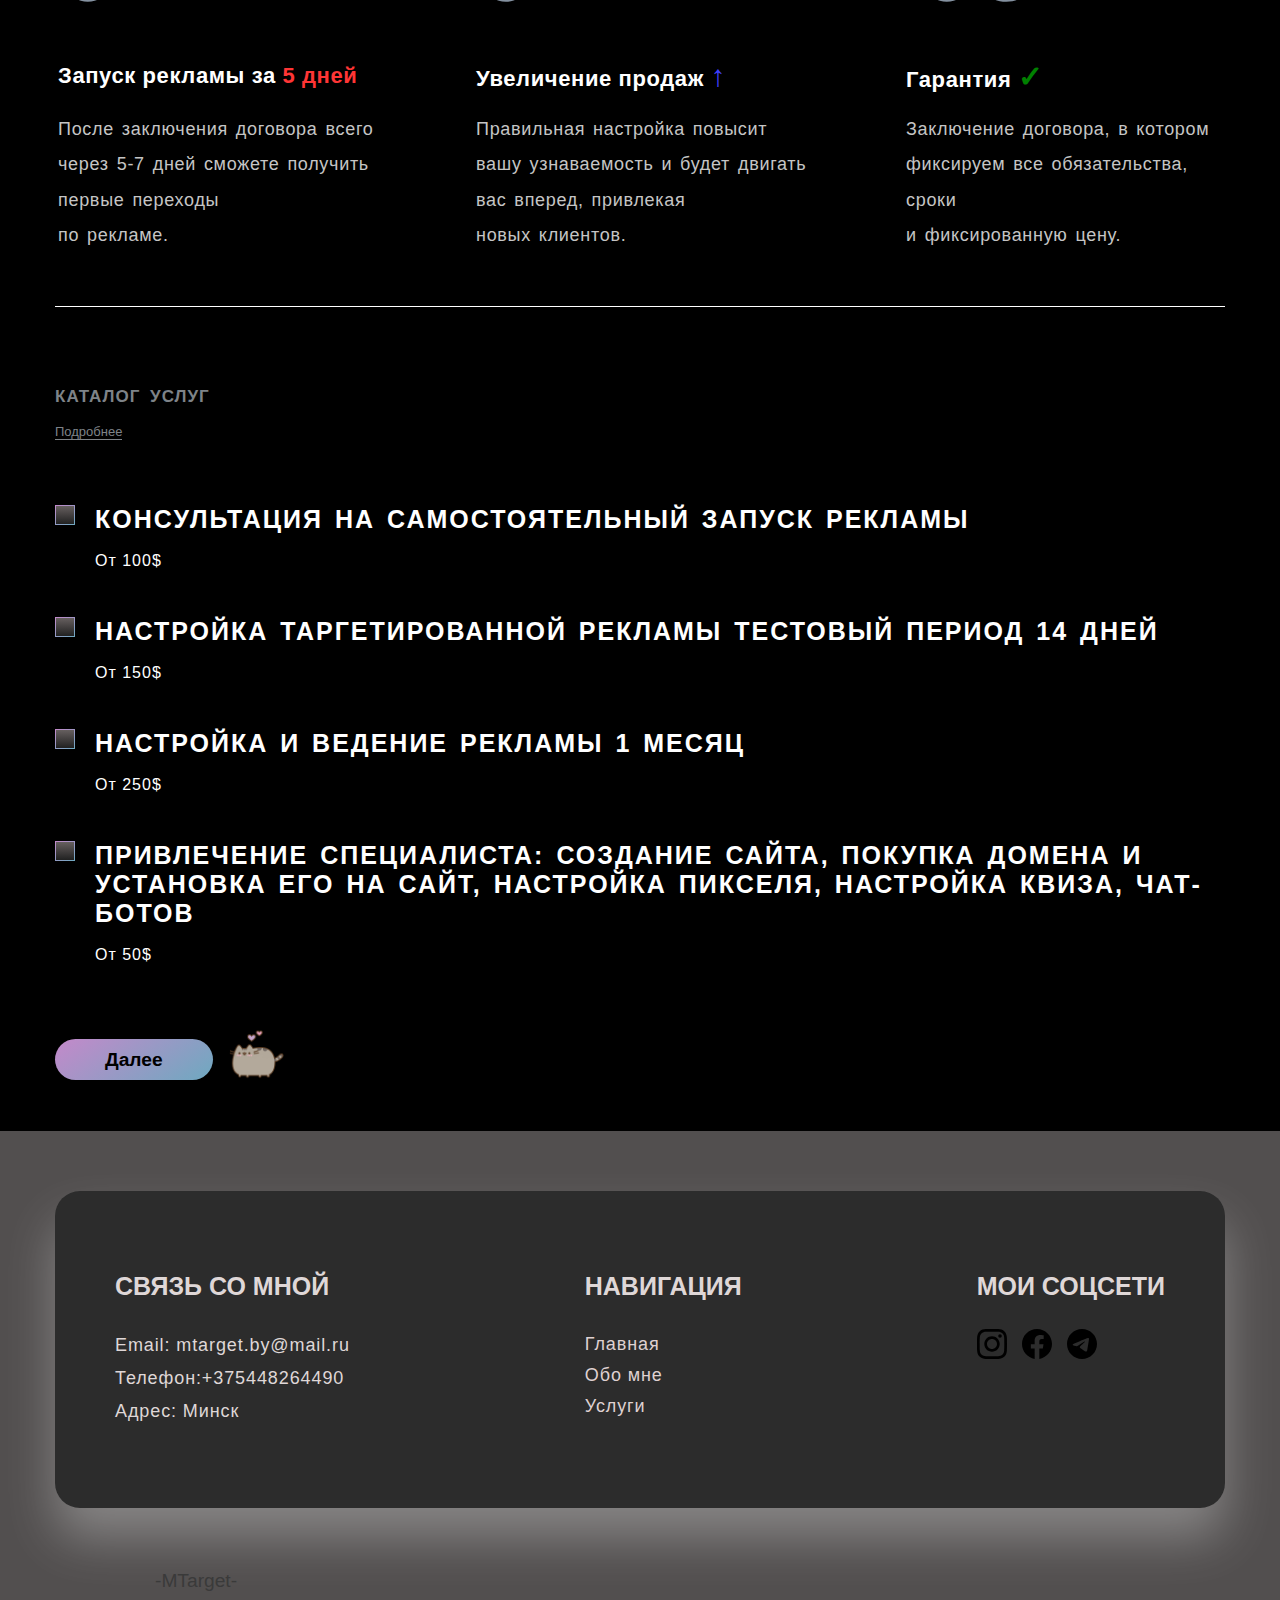
==== commit 1ae61b75: "index.html" ====
--- a/index.html
+++ b/index.html
@@ -85,16 +85,14 @@
     <div class="container">
       <h2 class="opyt">Мои работы</h2>
 
-      <div class="carousel">
-        <ul class="keys-ul">
-          <li>
-            <a href="https://www.instagram.com/pure_craft.minsk/" target="_blank" class="keys-href">
-              <img src="img/keys.jpg" class="keys-1">
-            </a>
-          </li>
-          <li><img src="img/keys2.jpg" class="keys-1"></li>
-          <li><img src="img/keys3.jpg" class="keys-3"></li>
-        </ul>
+      <div class="gallery">
+        <div class="photo-scroll">
+          <a href="https://www.instagram.com/pure_craft.minsk/" target="_blank" class="keys-href">
+            <img src="img/keys.jpg" class="keys-1">
+          </a>
+          <img src="img/keys2.jpg" class="keys-1">
+          <img src="img/keys3.jpg" class="keys-1">
+        </div>
       </div>
 
     </div>
@@ -284,9 +282,11 @@
         <div class="footer-content">
           <h3 class="h3-footer">Мои соцсети</h3>
           <div class="footer-content-icons">
-            <li><a href="https://www.instagram.com/maryiashevell/" class="footer-href-i"><img src="img/instagram.svg" class="footer-href-icon">
+            <li><a href="https://www.instagram.com/maryiashevell/" class="footer-href-i"><img src="img/instagram.svg"
+                  class="footer-href-icon">
               </a></li>
-            <li><a href="#" class="footer-href-i"><img src="img/facebook.svg" class="footer-href-icon">
+            <li><a href="https://www.facebook.com/profile.php?id=100040373283894" class="footer-href-i"><img
+                  src="img/facebook.svg" class="footer-href-icon">
               </a></li>
             <li><a href="https://web.telegram.org/a/#1708719088" class="footer-href-i" target="_blank"><img
                   src="img/telegram.svg" class="footer-href-icon">
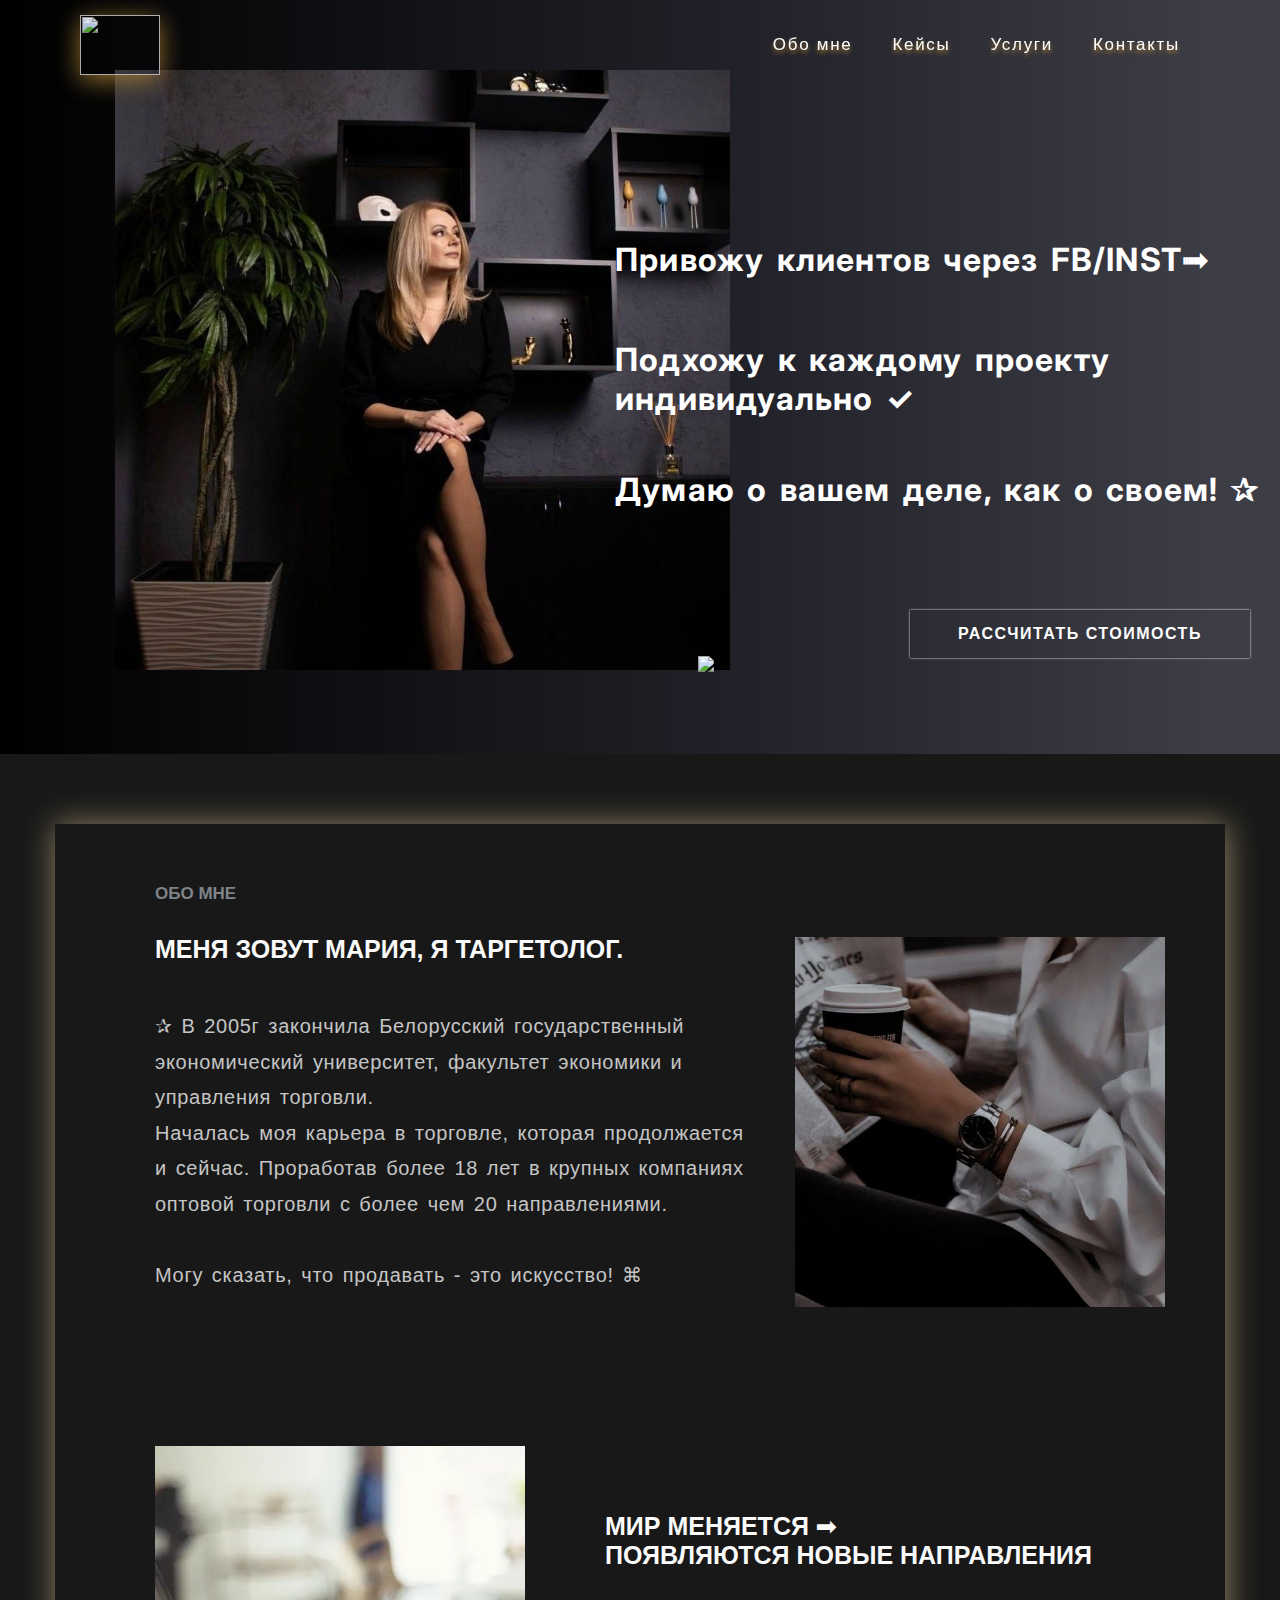
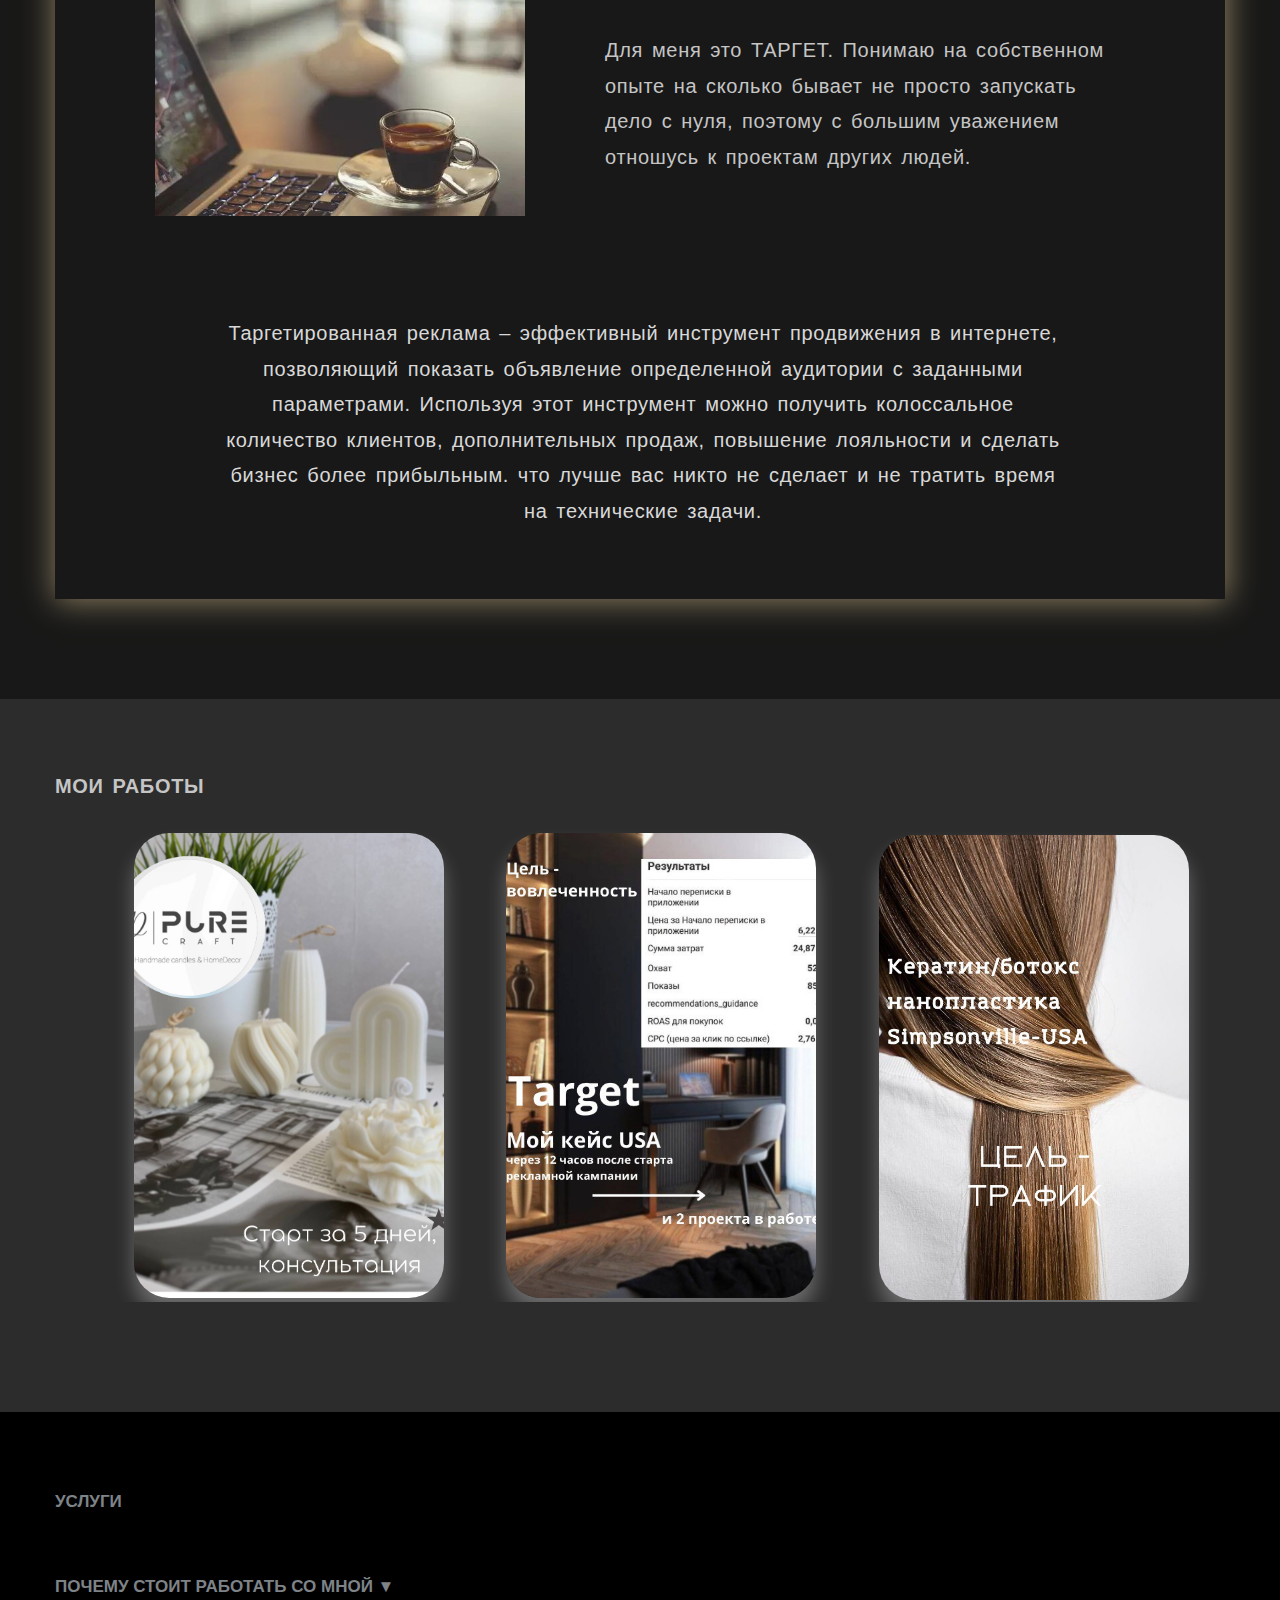
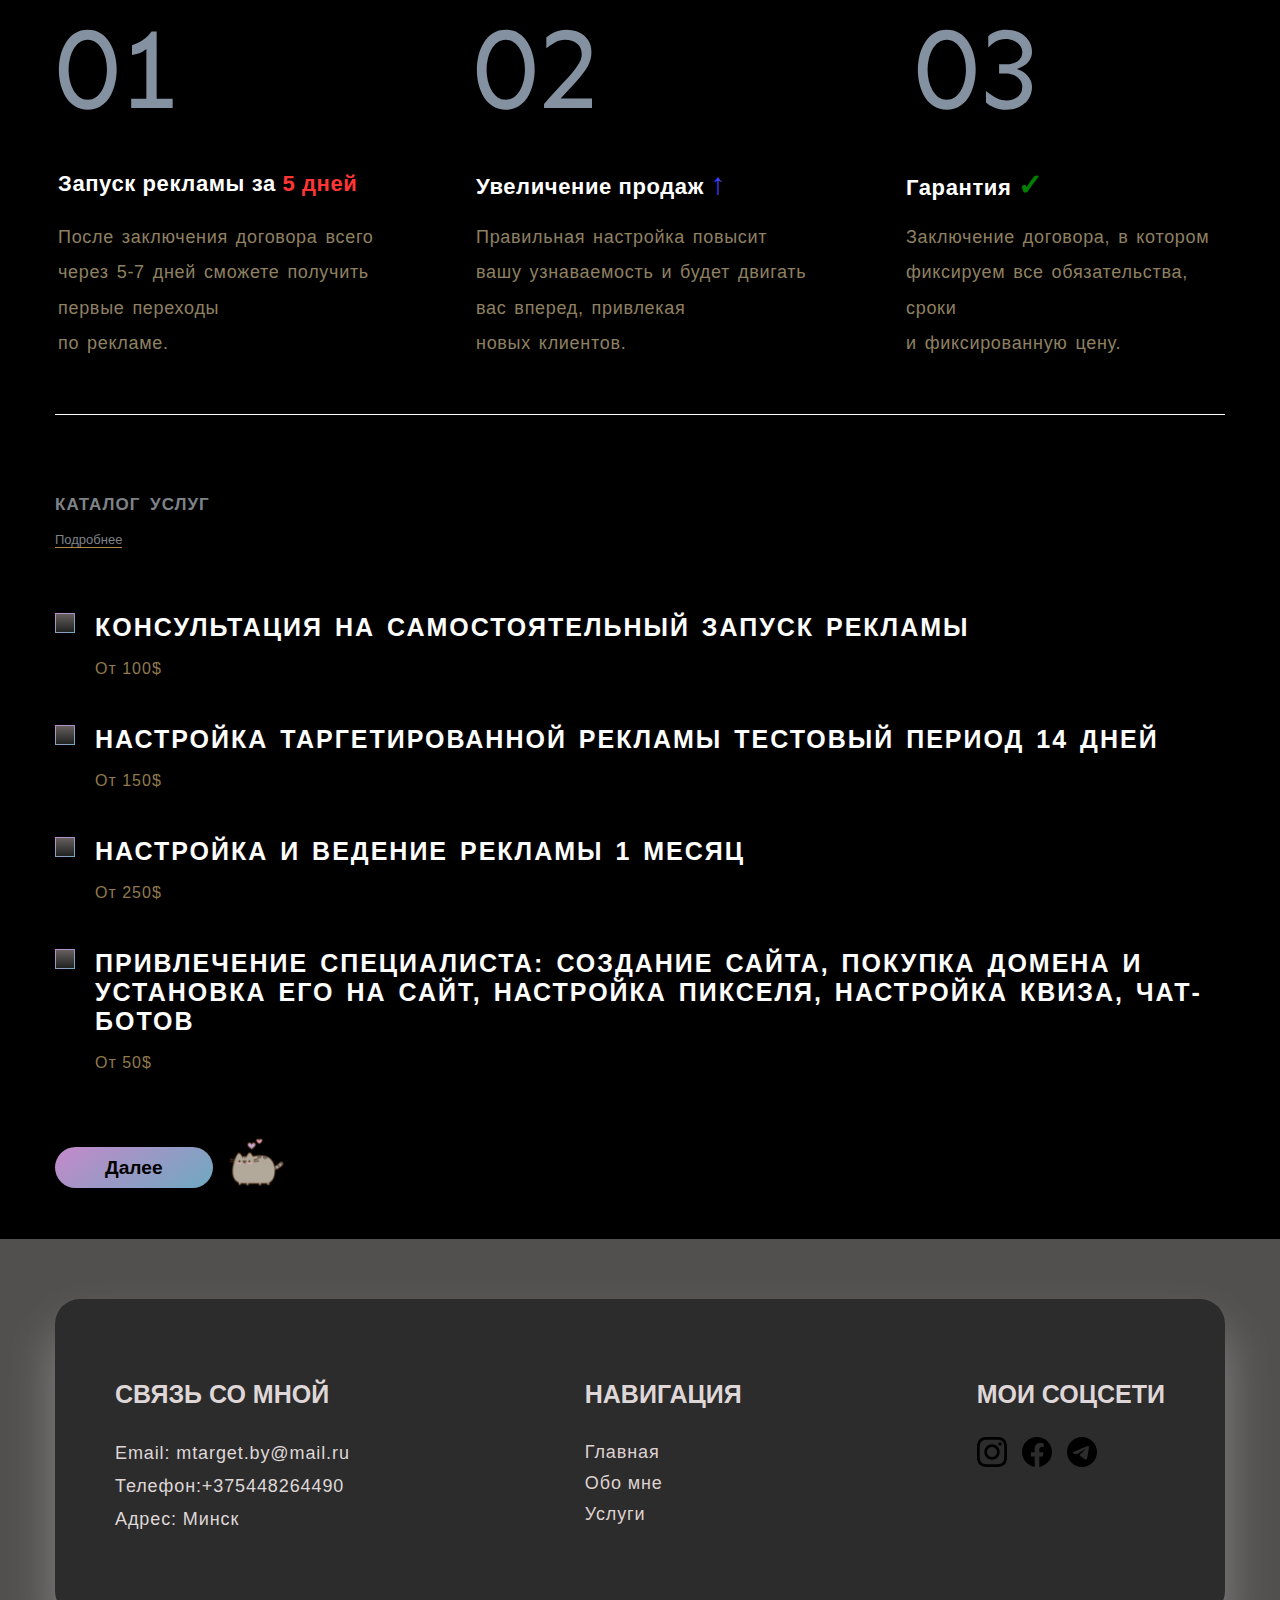
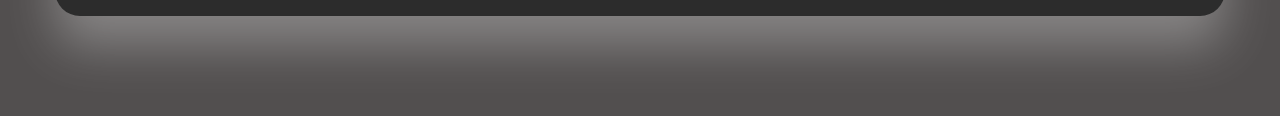
==== commit 0b44a7a9: "index.html" ====
--- a/index.html
+++ b/index.html
@@ -9,6 +9,8 @@
   <link rel="preconnect" href="https://fonts.gstatic.com" crossorigin>
   <link href="https://fonts.googleapis.com/css2?family=Abril+Fatface&display=swap" rel="stylesheet">
   <link rel="stylesheet" href="style.css">
+  <link rel="icon" href="img/favicon.jpg" type="image/x-icon">
+	<link rel="shortcut icon" href="img/favicon.jpg" type="image/x-icon"> 
   <title>Maria Targetolog</title>
 </head>
 
@@ -16,13 +18,17 @@
   <header class="header">
     <div class="container">
       <nav class="nav">
-        <p class="MT">MTarget</p>
+        <img src="img/favicon.jpg" class="favicon">
         <ul class="menu">
           <li><a href="#about">Обо мне</a></li>
           <li><a href="#keys">Кейсы</a></li>
           <li><a href="#uslugi">Услуги</a></li>
           <li><a href="#footer">Контакты</a></li>
         </ul>
+
+        
+
+
       </nav>
       <section>
         <h2 class="h2-1">Привожу клиентов через FB/INST➟</h3>
@@ -90,8 +96,10 @@
           <a href="https://www.instagram.com/pure_craft.minsk/" target="_blank" class="keys-href">
             <img src="img/keys.jpg" class="keys-1">
           </a>
-          <img src="img/keys2.jpg" class="keys-1">
-          <img src="img/keys3.jpg" class="keys-1">
+          <a href="https://www.instagram.com/maryiashevell/"  target="_blank" class="keys-href">
+            <img src="img/keys2.jpg" class="keys-1">
+          </a>
+            <img src="img/keys3.jpg" class="keys-1">
         </div>
       </div>
 
@@ -293,7 +301,6 @@
               </a></li>
           </div>
         </div>
-        <p class="konec">-MTarget-</p>
       </div>
     </div>
   </footer>
--- a/style.css
+++ b/style.css
@@ -1,4 +1,3 @@
-
 @import url('https://fonts.googleapis.com/css2?family=Inconsolata:wght@200..900&display=swap');
 @import url('https://fonts.googleapis.com/css2?family=Inconsolata:wght@200..900&family=Inter:wght@100..900&display=swap');
 
@@ -113,17 +112,32 @@
   letter-spacing: 0.1em;
   color: #fff;
   transition: 0.6s;
+  text-shadow: 0px 3px 4px #a47d33;
 }
 
 .menu li a:hover {
-  border-bottom: 1px solid #fff;
+  border-bottom: 1px solid #a47d33;
 }
 
 .menu :last-child {
   margin-right: 0;
 }
 
-.MT {
+.favicon {
+  width: 80px;
+  height: 60px;
+  right: 20px;
+  opacity: 0.9;
+  position: relative;
+  transition: 0.6s;
+  box-shadow: 0 5px 25px #a47d33;
+}
+
+.favicon:hover {
+  box-shadow: 0 15px 35px rgba(255, 255, 255, 0.3);
+}
+
+/*.MT {
   position: relative;
   transition: 0.6s;
 
@@ -131,7 +145,7 @@
   font-family: "Abril Fatface", serif;
   font-weight: 400;
   font-style: normal;
-}
+}*/
 
 .logo {
   width: 615px;
@@ -203,7 +217,7 @@
   background: transparent;
   text-transform: uppercase;
   font-weight: 900;
-  box-shadow: 0 0 2px 0px #fff;
+  box-shadow: 0 0 2px 0px rgb(255, 255, 255);
   transition: 0.5s;
   color: #fff;
   letter-spacing: 1.5px;
@@ -236,7 +250,7 @@
 }
 
 .box:hover {
-  box-shadow: 0 5px 15px rgba(0, 0, 0, 0.5);
+  box-shadow: 0 5px 15px #a47d33;
 }
 
 .box:hover:before {
@@ -311,7 +325,7 @@
 }
 
 .info {
-  box-shadow: 1px 1px 10px 1px #ffffff;
+  box-shadow: 1px 1px 30px 1px #8f8062;
   padding: 60px 400px 70px 100px;
 }
 
@@ -375,35 +389,26 @@
   scroll-margin-top: 70px;
 }
 
-.keys-ul {
+.photo-scroll {
   display: flex;
   align-items: center;
   justify-content: space-around;
   padding-top: 28px;
-  margin-left: -110px;
-}
+}
+
 
 .keys-1 {
   width: 310px;
-  height: 385px;
+  height: 465px;
   object-fit: cover;
   border-radius: 35px;
-  box-shadow: 0 20px 40px rgba(255, 255, 255, 0.3);
+  /*box-shadow: 0 20px 40px rgba(255, 255, 255, 0.3);*/
+  box-shadow: 0px 15px 20px rgb(255, 255, 255, 0.3);
   transition: all 0.3s;
 }
 
-.keys-3 {
-  width: 310px;
-  height: 385px;
-  object-fit: cover;
-  border-radius: 35px;
-  box-shadow: 0 20px 40px rgba(255, 255, 255, 0.3);
-  transition: all 0.3s;
-}
-
-.keys-1:hover,
-.keys-3:hover {
-  box-shadow: 10px 30px 60px rgba(255, 255, 255, 0.3);
+.keys-1:hover {
+  box-shadow: 10px 30px 40px rgba(255, 255, 255, 0.3);
   transform: scale(1.01);
 }
 
@@ -488,7 +493,7 @@
 }
 
 .table-td2 {
-  color: #c5c5c5;
+  color: #8f8062;/*c5c5c5*/
   font-size: 18px;
   font-family: 'Segoe UI', Tahoma, Geneva, Verdana, sans-serif;
   letter-spacing: 0.7px;
@@ -520,7 +525,7 @@
   position: relative;
   font-family: Arial, Helvetica, sans-serif;
   color: #7e8388;
-  border-bottom: #7e8388 1px solid;
+  border-bottom: rgb(173 137 67) 1px solid;
   font-size: 13px;
 }
 
@@ -537,12 +542,12 @@
   background-color: #3a3a3a;
   border-radius: 5px;
   z-index: 1000;
-  box-shadow: 0 5px 20px #f3663b8e;
+  box-shadow: 0 5px 20px rgb(173 137 67);
   transition: 0.3s;
 }
 
 .popup:hover {
-  box-shadow: 0 10px 30px #f3663b8e;
+  box-shadow: 0 10px 30px #8f8062;
 }
 
 .dop-infa-box :last-child {
@@ -550,7 +555,7 @@
 }
 
 b {
-  color: #f3663b;
+  color: rgb(173 137 67);
 }
 
 .p-dop-infa {
@@ -562,7 +567,7 @@
 }
 
 .one {
-  color: #f3663b;
+  color: rgb(173 137 67);
 }
 
 .podrobnee:hover {
@@ -571,7 +576,7 @@
 
 .close {
   border: none;
-  background-color: #b95739;
+  background-color: rgb(173 137 67);
   border-radius: 20px;
   padding-left: 15px;
   padding-top: 7px;
@@ -581,7 +586,7 @@
 }
 
 .close:hover {
-  box-shadow: 1px 4px 20px #f3663b8e;
+  box-shadow: 1px 4px 20px #8f8062;
   -webkit-transform: scale(1.02);
   transform: scale(1.02);
 }
@@ -657,6 +662,7 @@
   letter-spacing: 1px;
   padding-left: 10px;
   margin-top: -10px;
+  color: #917a4e;
 }
 
 .kot-chill {
@@ -734,6 +740,7 @@
 .footer-href:hover {
   opacity: 0.8;
   border-bottom: 0.5px solid #aaa8a8;
+  text-shadow: 0px 4px 10px #a47d33;
 }
 
 .konec {
@@ -980,7 +987,7 @@
   .h-disrc2 {
     position: relative;
     bottom: 100px;
-    right: 121px ;
+    right: 121px;
     font-size: 17px;
   }
 
@@ -1017,18 +1024,9 @@
     padding-bottom: 85px;
   }
 
-  .keys-ul {
-    margin-left: 0;
-    gap: 1px;
-    padding-left: 0;
-  }
-
   .keys-1 {
-    width: 245px;
-  }
-
-  .keys-3 {
-    width: 245px;
+    width: 205px;
+    height: 284px;
   }
 
   .h2-uslugi {
@@ -1047,7 +1045,8 @@
   }
 
   .table-uslug .wwme {
-    order: -1; /* Переносим заголовок наверх */
+    order: -1;
+    /* Переносим заголовок наверх */
   }
 
   .table-uslug tr {
@@ -1077,27 +1076,276 @@
 
   .table-uslug th:last-child {
     padding-right: 67px;
-}
-
-.table-td2 {
-  line-height: 20px;
-}
-
-.footer-cont {
-  padding-top: 25px;
-  padding-bottom: 25px;
-  padding-right: 20px;
-  padding-left: 20px;
-}
-
-.konec {
-  margin-left: 326px;
-}
-}
-
-
-
-
+  }
+
+  .table-td2 {
+    line-height: 20px;
+  }
+
+  .footer-cont {
+    padding-top: 25px;
+    padding-bottom: 25px;
+    padding-right: 20px;
+    padding-left: 20px;
+  }
+
+  .konec {
+    margin-left: 326px;
+  }
+}
+
+@media (max-width: 425px) {
+
+  /*.burger {
+    display: block;
+  }
+
+  .menu {
+    display: block;
+  }*/
+
+
+  .MT {
+    font-size: 20px;
+  }
+
+  .kot {
+    width: 29px;
+    right: 175px;
+  }
+
+  .logo {
+    width: 200px;
+    height: 200px;
+    margin-left: 36px;
+  }
+
+  .h2-1 {
+    font-size: 16px;
+    margin-top: 32px;
+    margin-left: 176px
+  }
+
+  .h2-2 {
+    font-size: 16px;
+    margin-top: 87px;
+    margin-left: 177px
+  }
+
+  .h2-3 {
+    font-size: 16px;
+    margin-top: 161px;
+    margin-left: 178px;
+  }
+
+  .about {
+    padding-bottom: 30px;
+    padding-top: 23px;
+  }
+
+  .box {
+    top: 26px;
+    left: 95px;
+    width: 222px;
+    border-radius: 25px;
+    padding-bottom: 10px;
+    padding-right: 10px;
+    padding-left: 10px;
+    font-weight: 500;
+    font-size: small;
+  }
+
+  .about-me {
+    display: flex;
+    width: 92px;
+  }
+
+  .h3-discr1 {
+    display: flex;
+    font-size: 14px;
+    font-weight: 700;
+    width: 250px;
+  }
+
+  .discr-photo1 {
+    display: none;
+    width: 199px;
+    position: relative;
+    margin-left: 109px;
+    top: -311px;
+  }
+
+  .discr-1 {
+    display: flex;
+    width: 300px;
+    height: 170px;
+    margin-bottom: 177px;
+  }
+
+  .discr-photo2 {
+    display: none;
+  }
+
+  .h-disrc2 {
+    position: relative;
+    bottom: 388px;
+    right: 454px;
+    display: flex;
+    font-size: 14px;
+    font-weight: 700;
+    width: 250px;
+  }
+
+  .discr-2 {
+    position: relative;
+    font-size: 15px;
+    letter-spacing: 0.2px;
+    word-spacing: 1.3px;
+    line-height: 20px;
+    padding-top: 0;
+    bottom: 414px;
+    right: 454px;
+
+
+    display: flex;
+    width: 300px;
+    height: 180px;
+    margin-bottom: 350px;
+  }
+
+  .target {
+    display: none;
+  }
+
+  .table-uslug tr th img {
+    width: 70px;
+    margin-left: 40px;
+  }
+
+  .table-td {
+    font-size: 17px;
+  }
+
+  .table-td2 {
+    line-height: 15px;
+    margin-top: 10px;
+    font-size: small;
+    padding-right: 6%;
+  }
+
+  .table-td2:last-child {
+    padding-right: 0;
+  }
+
+  .ckbx3 {
+    font-size: 15px;
+  }
+
+  .dalee {
+    position: relative;
+    margin-left: 10px;
+    bottom: 10px;
+  }
+
+  .kot-chill {
+    /*position: absolute;
+    margin-top: 2602px;*/
+    margin-left: 15px;
+  }
+
+  .popup {
+    width: 300px;
+    height: 400px;
+    left: 220px;
+    overflow-y: scroll;
+  }
+
+  .footer-cont {
+    display: block;
+    margin-bottom: 30px;
+  }
+
+  .footer-content {
+    margin-top: 30px;
+  }
+
+  .info {
+    padding-right: 0;
+  }
+
+  .konec {
+    display: none;
+  }
+
+  .article1 {
+    padding: 0;
+    width: 0;
+    height: 0;
+  }
+}
+
+@media (max-width: 375px) {
+  .kot-chill {
+    /*margin-top: 2690px;*/
+    margin-left: 10px;
+  }
+
+  .table-uslug th:last-child {
+    padding-right: 0px;
+
+  }
+
+  .table-uslug tr th img {
+    width: 70px;
+    margin-left: -10px;
+  }
+
+  .discr-1 {
+    width: 245px;
+  }
+
+  .box {
+    top: 26px;
+    left: 76px;
+  }
+}
+
+.gallery {
+  width: 100%;
+  overflow-x: auto;
+  /* добавляем горизонтальный скролл */
+  white-space: nowrap;
+  /* убираем перенос текста */
+}
+
+/*.photo-scroll {
+  display: inline-flex; /* элементы блочные и располагаются в строку 
+}*/
+
+.photo-scroll img {
+  max-width: 100%;
+  /* ограничиваем ширину изображений */
+  margin-right: 10px;
+  /* отступ между изображениями */
+}
+
+
+
+/*<div class="burger" onclick="toggleMenu()">
+          &#9776;
+        </div>
+
+/*<div class="carousel">
+<ul class="keys-ul">
+  <li>
+    <a href="https://www.instagram.com/pure_craft.minsk/" target="_blank" class="keys-href">
+      <img src="img/keys.jpg" class="keys-1">
+    </a>
+  </li>
+  <li><img src="img/keys2.jpg" class="keys-1"></li>
+  <li><img src="img/keys3.jpg" class="keys-3"></li>
+</ul>
+</div>
 
 
 
